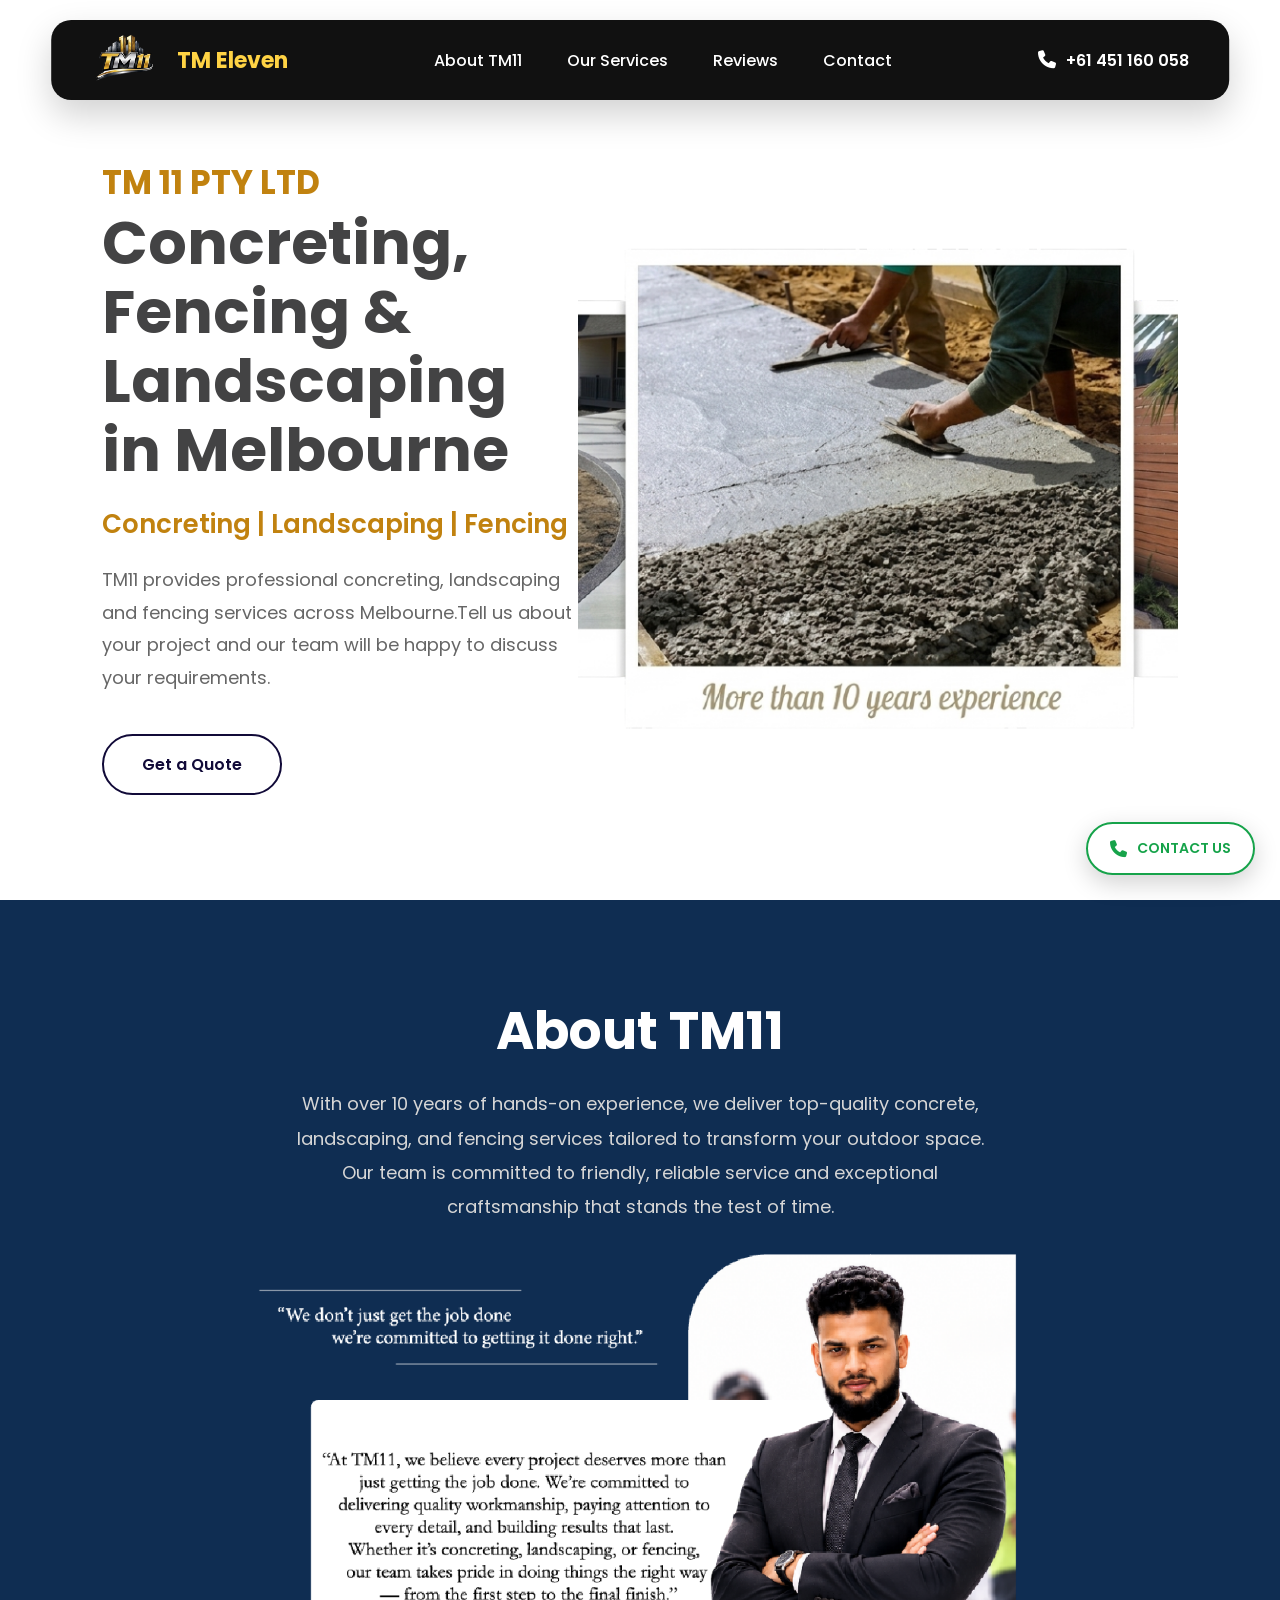
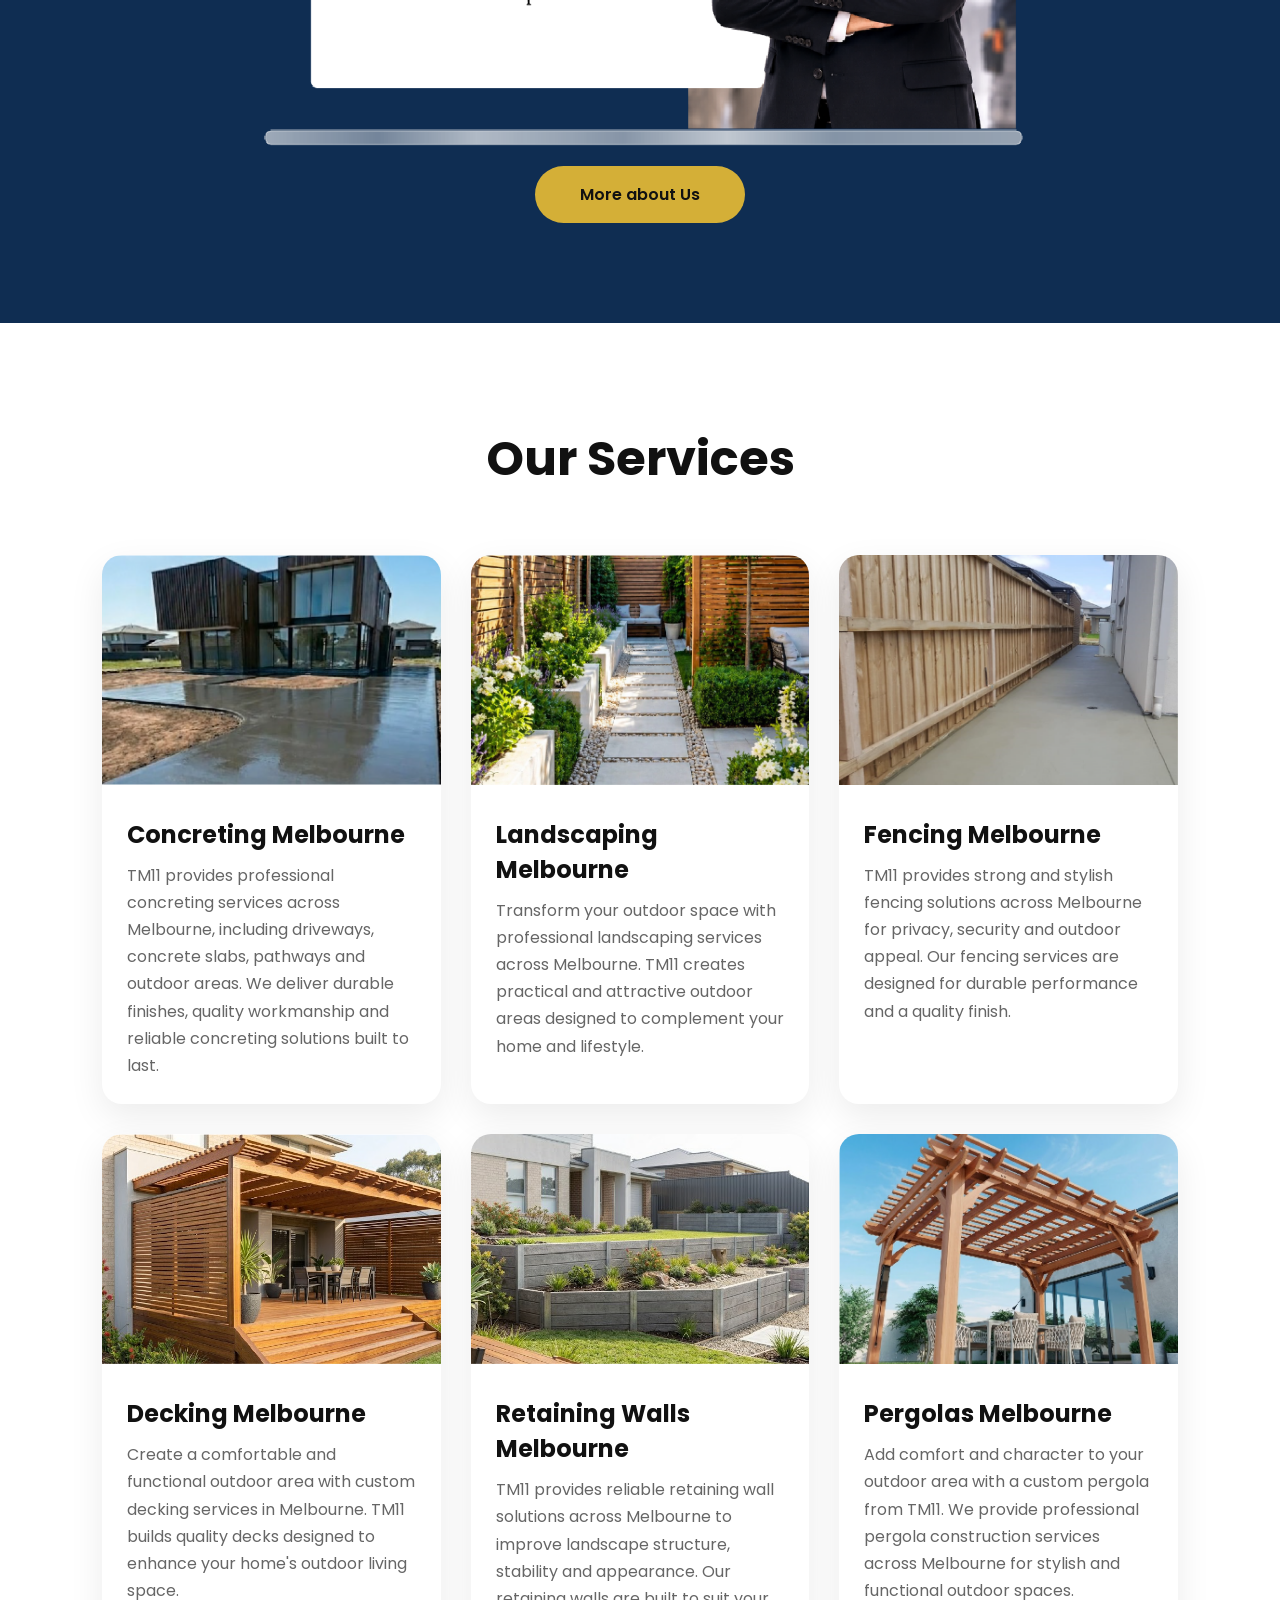
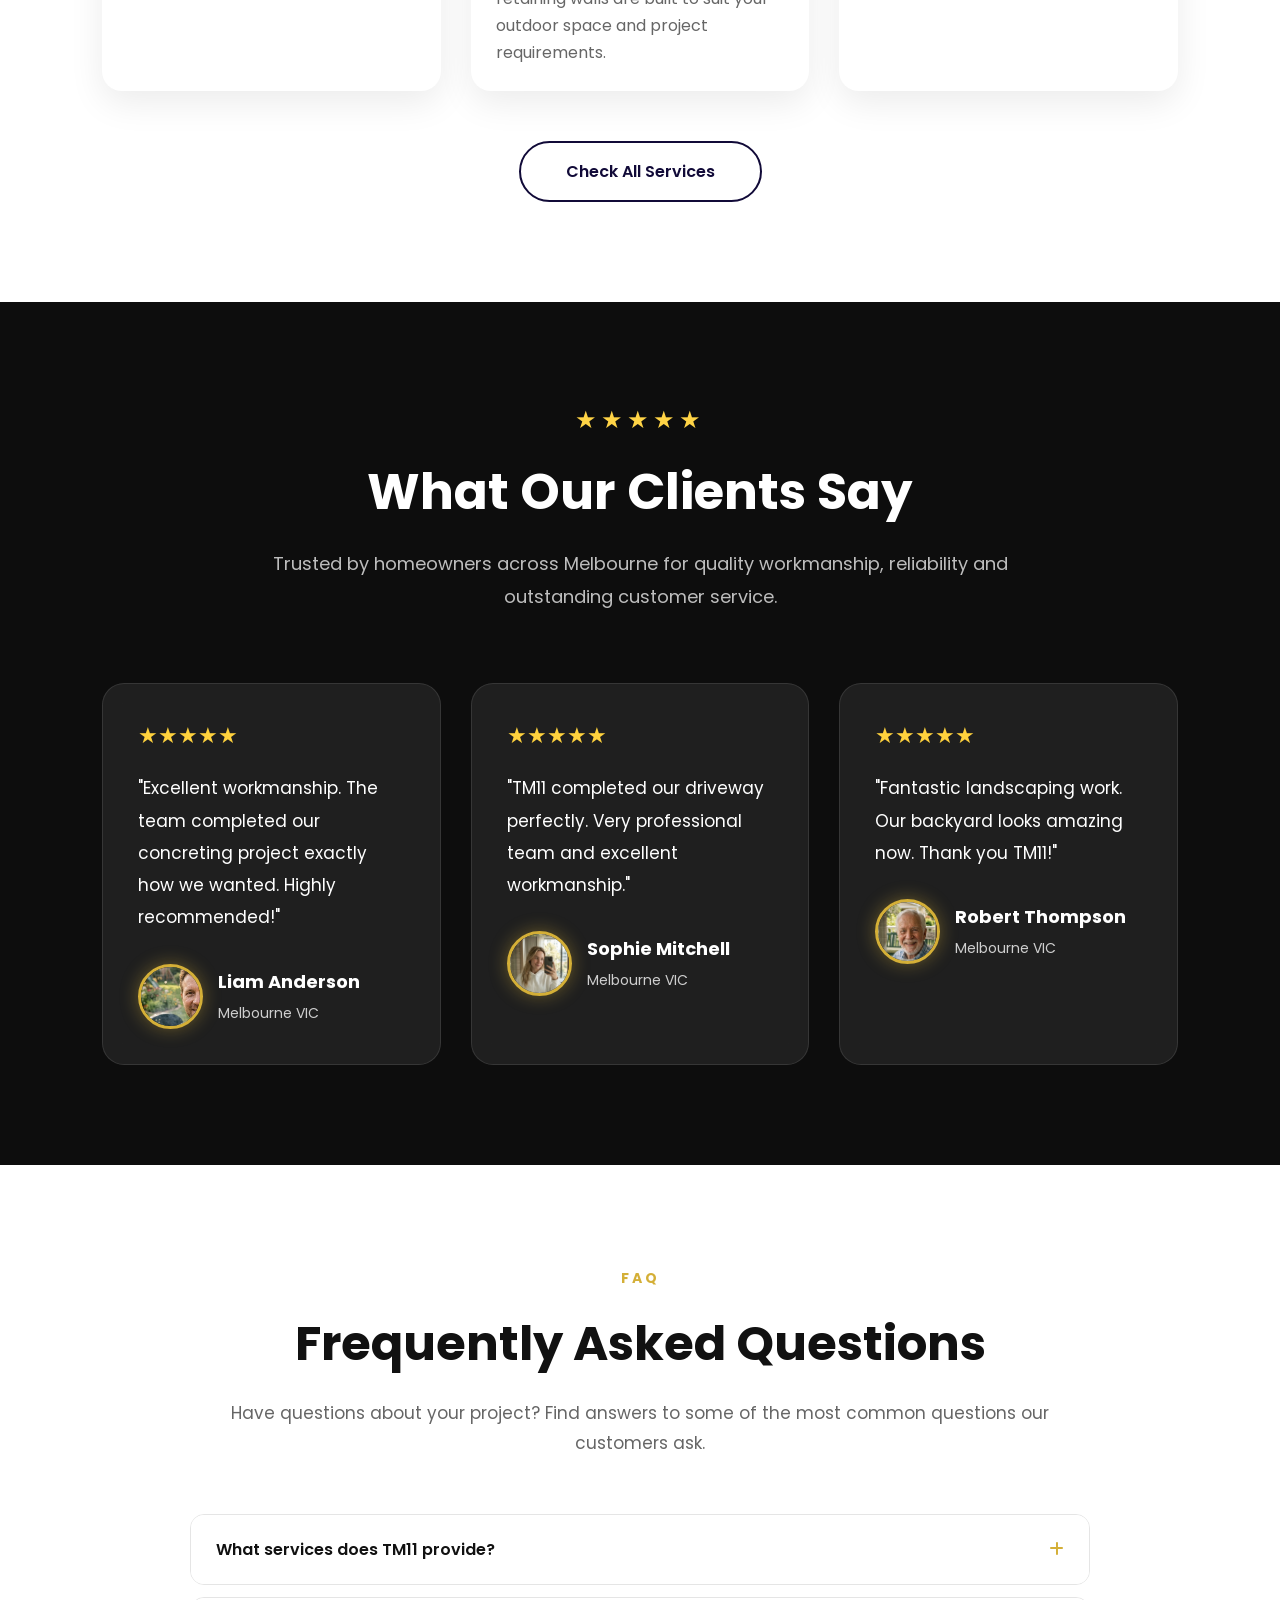
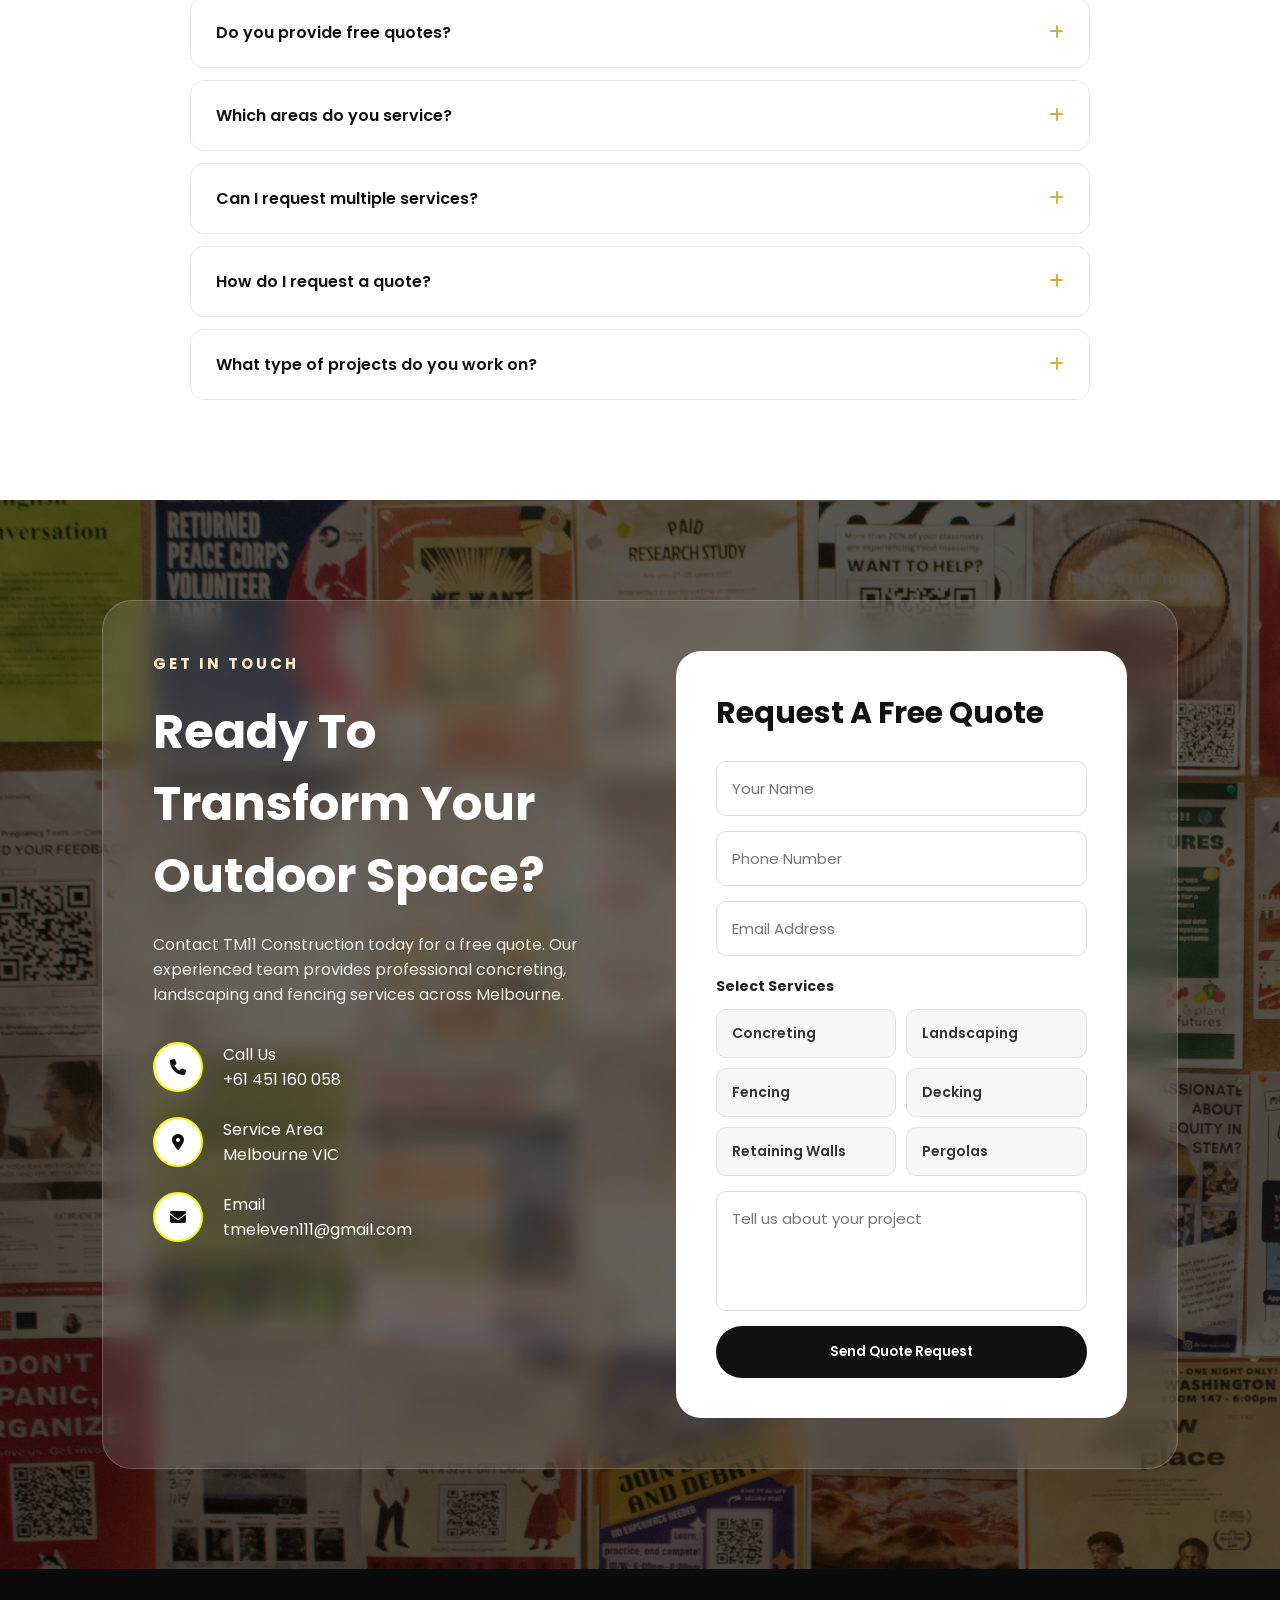
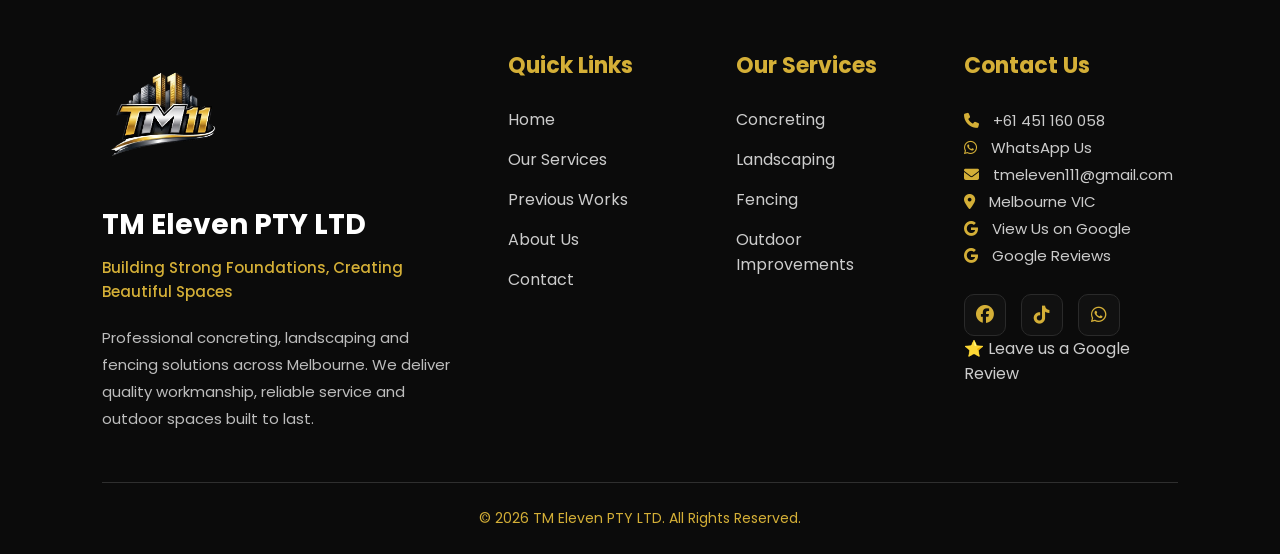
==== index.html @ cba61bf2 "Update index.html" ====
<!DOCTYPE html>
<html lang="en">

<head>

<meta charset="UTF-8">
<meta name="viewport" content="width=device-width, initial-scale=1.0">

<title>TM 11 PTY LTD | Concreting, Fencing & Landscaping Melbourne </title>

<meta name="description" content="TM 11 PTY LTD is a trusted Melbourne concreting, fencing and landscaping company with 10+ years of experience. Driveways, slabs, fencing and outdoor construction. Free quotes.">
<meta name="robots" content="index, follow">

<link rel="canonical" href="https://tmeleven.com.au/">

<!-- Favicon -->
<link rel="icon" type="image/png" href="/favicon.png">
<link rel="shortcut icon" href="/favicon.png">
<link rel="apple-touch-icon" href="/favicon.png">

<link rel="stylesheet" href="style.css">

<!-- Google Font -->
<link href="https://fonts.googleapis.com/css2?family=Poppins:wght@300;400;500;600;700&display=swap"
    rel="stylesheet">

<!-- Font Awesome -->
<link rel="stylesheet"
    href="https://cdnjs.cloudflare.com/ajax/libs/font-awesome/6.7.2/css/all.min.css">

<!-- Open Graph -->
<meta property="og:type" content="website">
<meta property="og:title" content="TM 11 PTY LTD | Concreting, Fencing & Landscaping Melbourne Victoria">
<meta property="og:description" content="Professional concreting, fencing and landscaping services across Melbourne. Over 10 years of experience. Free quotes available.">
<meta property="og:url" content="https://tmeleven.com.au/">
<meta property="og:site_name" content="TM 11 PTY LTD">
<meta property="og:image" content="https://tmeleven.com.au/logo.png">
<meta property="og:locale" content="en_AU">

<!-- Twitter / X Card -->
<meta name="twitter:card" content="summary_large_image">
<meta name="twitter:title" content="TM 11 PTY LTD | Concreting, Fencing & Landscaping Melbourne Victoria">
<meta name="twitter:description" content="Professional concreting, fencing and landscaping services across Melbourne. Over 10 years of experience.">
<meta name="twitter:image" content="https://tmeleven.com.au/logo.png">

<!-- Local Business Structured Data -->
<script type="application/ld+json">
{
  "@context": "https://schema.org",
  "@type": "GeneralContractor",
  "@id": "https://tmeleven.com.au/#business",

  "name": "TM ELEVEN PTY LTD",
  "alternateName": "TM11",
  "url": "https://tmeleven.com.au/",
  "logo": "https://tmeleven.com.au/logo.png",

  "image": [
    "https://tmeleven.com.au/hero.png",
    "https://tmeleven.com.au/hero2.png",
    "https://tmeleven.com.au/hero3.png"
  ],

  "telephone": "+61451160058",
  "email": "tmeleven111@gmail.com",

  "identifier": {
    "@type": "PropertyValue",
    "propertyID": "ACN",
    "value": "692149045"
  },

  "address": {
    "@type": "PostalAddress",
    "addressLocality": "Melbourne",
    "addressRegion": "VIC",
    "addressCountry": "AU"
  },

  "areaServed": {
    "@type": "City",
    "name": "Melbourne"
  },

  "description": "TM ELEVEN PTY LTD provides professional concreting, fencing, landscaping, decking, retaining wall and pergola services across Melbourne, Victoria.",

  "hasOfferCatalog": {
    "@type": "OfferCatalog",
    "name": "TM11 Services",
    "itemListElement": [
      { "@type": "Offer", "itemOffered": { "@type": "Service", "name": "Concreting", "areaServed": { "@type": "City", "name": "Melbourne" } } },
      { "@type": "Offer", "itemOffered": { "@type": "Service", "name": "Fencing", "areaServed": { "@type": "City", "name": "Melbourne" } } },
      { "@type": "Offer", "itemOffered": { "@type": "Service", "name": "Landscaping", "areaServed": { "@type": "City", "name": "Melbourne" } } },
      { "@type": "Offer", "itemOffered": { "@type": "Service", "name": "Decking", "areaServed": { "@type": "City", "name": "Melbourne" } } },
      { "@type": "Offer", "itemOffered": { "@type": "Service", "name": "Retaining Walls", "areaServed": { "@type": "City", "name": "Melbourne" } } },
      { "@type": "Offer", "itemOffered": { "@type": "Service", "name": "Pergolas", "areaServed": { "@type": "City", "name": "Melbourne" } } }
    ]
  }
}
</script>

<!-- Organization Structured Data (helps Google associate your logo with the site) -->
<script type="application/ld+json">
{
  "@context": "https://schema.org",
  "@type": "Organization",
  "name": "TM ELEVEN PTY LTD",
  "alternateName": "TM11",
  "url": "https://tmeleven.com.au/",
  "logo": "https://tmeleven.com.au/logo.png"
}
</script>

<!-- WebSite Structured Data -->
<script type="application/ld+json">
{
  "@context": "https://schema.org",
  "@type": "WebSite",
  "name": "TM 11 PTY LTD",
  "url": "https://tmeleven.com.au/"
}
</script>

</head>
<body>

    <!-- =========================================================
         NAVBAR / HEADER
    ========================================================= -->

    <nav class="navbar">

        <div class="logo-area">

            <div class="logo">
                <img src="logo.png" alt="TM11 Logo">
            </div>

            <div class="brand-name">
                TM Eleven
            </div>

        </div>

        <ul class="nav-links" id="navLinks">
            

            <li><a href="#about">About TM11</a></li>

            <li><a href="#services">Our Services</a></li>

            <li><a href="#review">Reviews</a></li>

            <li><a href="#contact">Contact</a></li>

        </ul>

        <div class="call-btn">

            <a href="tel:+61451160058">
                <i class="fa-solid fa-phone"></i>
                <span>+61 451 160 058</span>
            </a>

        </div>


        <div class="menu-btn" id="menuBtn">

            <i class="fa-solid fa-bars"></i>

        </div>

    </nav>


    <!-- =========================================================
         HERO SECTION
    ========================================================= -->

    <section class="hero">

        <div class="hero-text">

           <h1>
    <span class="h1-small">TM 11 PTY LTD</span>
    Concreting, Fencing & Landscaping in Melbourne
</h1>

            <h3>
                Concreting | Landscaping | Fencing
            </h3>

            <p>
                TM11 provides professional
    concreting, landscaping and fencing services
    across Melbourne.Tell us about your project and our team will be happy
    to discuss your requirements.
            </p>

            <a href="#contact" class="hero-btn">
                Get a Quote
            </a>

        </div>

        <div class="hero-image">

            <div class="hero-flip" id="heroFlip">

                <div class="hero-face hero-front">
                    <img src="hero.png" alt="TM11 concreting and landscaping project in Melbourne">
                </div>

                <div class="hero-face hero-back">
                    <img src="hero2.png" alt="TM11 fencing and outdoor construction project in Melbourne">
                </div>

            </div>

        </div>

    </section>


    <!-- =========================================================
         ABOUT SECTION (THE LEGACY)
    ========================================================= -->

    <section class="hero-two" id="about">

        <div class="hero-two-content">

            <h2>About TM11</h2>

            <p>
                With over 10 years of hands-on experience, we deliver
                top-quality concrete, landscaping, and fencing services
                tailored to transform your outdoor space.

                Our team is committed to friendly, reliable service and
                exceptional craftsmanship that stands the test of time.
            </p>

            <div class="hero-two-image">
                <img src="hero3.png" alt="TM11 concreting, fencing and landscaping team in Melbourne">
            </div>

            <a href="tm11about.html" class="hero2-btn">
                More about Us
            </a>

        </div>

    </section>


    <!-- =========================================================
         SERVICES SECTION
    ========================================================= -->

    <section class="services" id="services">

        <h2>Our Services</h2>

<div class="services-slider">

    <div class="services-grid">

        <!-- Concreting -->
        <div class="service-card">

            <img
                src="Concreting.png"
                alt="Professional concreting services in Melbourne by TM11"
                loading="lazy"
            >

            <h3>Concreting Melbourne</h3>

            <p>
                TM11 provides professional concreting services across Melbourne,
                including driveways, concrete slabs, pathways and outdoor areas.
                We deliver durable finishes, quality workmanship and reliable
                concreting solutions built to last.
            </p>

        </div>


        <!-- Landscaping -->
        <div class="service-card">

            <img
                src="Landscaping.png"
                alt="Professional landscaping services in Melbourne by TM11"
                loading="lazy"
            >

            <h3>Landscaping Melbourne</h3>

            <p>
                Transform your outdoor space with professional landscaping
                services across Melbourne. TM11 creates practical and attractive
                outdoor areas designed to complement your home and lifestyle.
            </p>

        </div>


        <!-- Fencing -->
        <div class="service-card">

            <img
                src="Fencing.png"
                alt="Residential fencing services in Melbourne by TM11"
                loading="lazy"
            >

            <h3>Fencing Melbourne</h3>

            <p>
                TM11 provides strong and stylish fencing solutions across
                Melbourne for privacy, security and outdoor appeal. Our fencing
                services are designed for durable performance and a quality finish.
            </p>

        </div>


        <!-- Decking -->
        <div class="service-card">

            <img
                src="Decking.png"
                alt="Custom decking services in Melbourne by TM11"
                loading="lazy"
            >

            <h3>Decking Melbourne</h3>

            <p>
                Create a comfortable and functional outdoor area with custom
                decking services in Melbourne. TM11 builds quality decks designed
                to enhance your home's outdoor living space.
            </p>

        </div>


        <!-- Retaining Walls -->
        <div class="service-card">

            <img
                src="Retainingwalls.png"
                alt="Retaining wall construction in Melbourne by TM11"
                loading="lazy"
            >

            <h3>Retaining Walls Melbourne</h3>

            <p>
                TM11 provides reliable retaining wall solutions across Melbourne
                to improve landscape structure, stability and appearance.
                Our retaining walls are built to suit your outdoor space and
                project requirements.
            </p>

        </div>


        <!-- Pergolas -->
        <div class="service-card">

            <img
                src="Pergolas.png"
                alt="Pergola construction services in Melbourne by TM11"
                loading="lazy"
            >

            <h3>Pergolas Melbourne</h3>

            <p>
                Add comfort and character to your outdoor area with a custom
                pergola from TM11. We provide professional pergola construction
                services across Melbourne for stylish and functional outdoor spaces.
            </p>

        </div>

    </div>

</div>

       <div class="services-cta">
            <a href="tm11services.html" class="services-btn">Check All Services</a>
        </div>

    </section>


    <!-- =========================================================
         REVIEWS / TESTIMONIALS SECTION
    ========================================================= -->

    <section class="reviews" id="review">

        <div class="reviews-header">

            <span>★★★★★</span>

            <h2>What Our Clients Say</h2>

            <p>
                Trusted by homeowners across Melbourne for quality workmanship,
                reliability and outstanding customer service.
            </p>

        </div>

        <div class="reviews-slider">

            <button class="review-btn review-prev">
                <i class="fa-solid fa-chevron-left"></i>
            </button>

            <div class="reviews-grid">

                <div class="review-card">

                    <div class="stars">★★★★★</div>

                    <p>
                        "Excellent workmanship. The team completed our concreting
                        project exactly how we wanted. Highly recommended!"
                    </p>

                    <div class="client">

                        <img src="c1.png" alt="TM11 customer in Melbourne">

                        <div>
                            <h4>Liam Anderson</h4>
                            <span>Melbourne VIC</span>
                        </div>

                    </div>

                </div>

                <div class="review-card">

                    <div class="stars">★★★★★</div>

                    <p>
                        "TM11 completed our driveway perfectly.
                        Very professional team and excellent workmanship."
                    </p>

                    <div class="client">

                        <img src="c2.png" alt="TM11 customer in Melbourne">

                        <div>

                            <h4>Sophie Mitchell</h4>

                            <span>Melbourne VIC</span>

                        </div>

                    </div>

                </div>

                <div class="review-card">

                    <div class="stars">★★★★★</div>

                    <p>
                        "Fantastic landscaping work.
                        Our backyard looks amazing now.
                        Thank you TM11!"
                    </p>

                    <div class="client">

                        <img src="c3.png" alt="TM11 customer in Melbourne">

                        <div>
                            <h4>Robert Thompson</h4>
                            <span>Melbourne VIC</span>
                        </div>

                    </div>

                </div>

                <!-- තව reviews පස්සේ add කරන්න -->

            </div>

            <button class="review-btn review-next">
                <i class="fa-solid fa-chevron-right"></i>
            </button>

        </div>

    </section>

    <!-- =========================================================
     FAQ / Q&A
========================================================= -->

<section class="faq-section">

    <div class="faq-container">

        <div class="faq-header">

            <span>FAQ</span>

            <h2>Frequently Asked Questions</h2>

            <p>
                Have questions about your project?
                Find answers to some of the most common
                questions our customers ask.
            </p>

        </div>


        <div class="faq-list">


            <div class="faq-item">

                <button class="faq-question">

                    <span>What services does TM11 provide?</span>

                    <i class="fa-solid fa-plus"></i>

                </button>

                <div class="faq-answer">

                    <p>
                        TM11 provides professional concreting,
                        landscaping, fencing, decking, retaining
                        walls and pergola services across Melbourne.
                    </p>

                </div>

            </div>


            <div class="faq-item">

                <button class="faq-question">

                    <span>Do you provide free quotes?</span>

                    <i class="fa-solid fa-plus"></i>

                </button>

                <div class="faq-answer">

                    <p>
                        Yes. Contact our team with your project
                        details and we'll provide a free quote
                        based on your requirements.
                    </p>

                </div>

            </div>


            <div class="faq-item">

                <button class="faq-question">

                    <span>Which areas do you service?</span>

                    <i class="fa-solid fa-plus"></i>

                </button>

                <div class="faq-answer">

                    <p>
                        We provide our services across Melbourne
                        and surrounding areas.
                    </p>

                </div>

            </div>


            <div class="faq-item">

                <button class="faq-question">

                    <span>Can I request multiple services?</span>

                    <i class="fa-solid fa-plus"></i>

                </button>

                <div class="faq-answer">

                    <p>
                        Absolutely. You can request multiple services
                        for the same project. Simply select the services
                        you need when submitting your quote request.
                    </p>

                </div>

            </div>


            <div class="faq-item">

                <button class="faq-question">

                    <span>How do I request a quote?</span>

                    <i class="fa-solid fa-plus"></i>

                </button>

                <div class="faq-answer">

                    <p>
                        You can use our online quote form or contact
                        us directly by phone or WhatsApp. Tell us
                        about your project and our team will get back
                        to you.
                    </p>

                </div>

            </div>


            <div class="faq-item">

                <button class="faq-question">

                    <span>What type of projects do you work on?</span>

                    <i class="fa-solid fa-plus"></i>

                </button>

                <div class="faq-answer">

                    <p>
                        We work on a wide range of residential outdoor
                        projects including driveways, pathways,
                        landscaping, fencing and other outdoor
                        improvements.
                    </p>

                </div>

            </div>


        </div>

    </div>

</section>

  <!-- mmmmmmmmmmmmmmmmmmmmmmmmmmmmmmmmmmmmmmmmmmmmmmmmmmmmmmmmmmmmmm           form            mmmmmmmmmmmmmmmmmmmmmmmmmmm-->
   <section class="contact" id="contact">

    <div class="contact-container">

        <div class="contact-text">

            <span>GET IN TOUCH</span>

            <h2>
                Ready To Transform
                Your Outdoor Space?
            </h2>

            <p>
                Contact TM11 Construction today for a free quote.
                Our experienced team provides professional
                concreting, landscaping and fencing services
                across Melbourne.
            </p>

            <div class="contact-info">

                <div>
                    <i class="fa-solid fa-phone"></i>
                    <p>
                        Call Us<br>
                        <a href="tel:+61451160058">
                            +61 451 160 058
                        </a>
                    </p>
                </div>

                <div>
                    <i class="fa-solid fa-location-dot"></i>
                    <p>
                        Service Area<br>
                        Melbourne VIC
                    </p>
                </div>

                <div>
                    <i class="fa-solid fa-envelope"></i>
                    <p>
                        Email<br>
                        <a href="mailto:tmeleven111@gmail.com">
                            tmeleven111@gmail.com
                        </a>
                    </p>
                </div>

            </div>

        </div>


        <div class="quote-box">

            <h3>Request A Free Quote</h3>

            <form id="quoteForm">

                <input
                    type="text"
                    id="name"
                    placeholder="Your Name"
                    required
                >

                <input
                    type="tel"
                    id="phone"
                    placeholder="Phone Number"
                    required
                >

                <input
                    type="email"
                    id="email"
                    placeholder="Email Address"
                >


                <!-- MULTIPLE SERVICES -->

                <div class="service-select">

                    <label>Select Services</label>

                    <div class="service-options">

                        <label class="service-option">
                            <input
                                type="checkbox"
                                name="services"
                                value="Concreting"
                            >
                            <span>Concreting</span>
                        </label>


                        <label class="service-option">
                            <input
                                type="checkbox"
                                name="services"
                                value="Landscaping"
                            >
                            <span>Landscaping</span>
                        </label>


                        <label class="service-option">
                            <input
                                type="checkbox"
                                name="services"
                                value="Fencing"
                            >
                            <span>Fencing</span>
                        </label>


                        <label class="service-option">
                            <input
                                type="checkbox"
                                name="services"
                                value="Decking"
                            >
                            <span>Decking</span>
                        </label>


                        <label class="service-option">
                            <input
                                type="checkbox"
                                name="services"
                                value="Retaining Walls"
                            >
                            <span>Retaining Walls</span>
                        </label>


                        <label class="service-option">
                            <input
                                type="checkbox"
                                name="services"
                                value="Pergolas"
                            >
                            <span>Pergolas</span>
                        </label>

                    </div>

                </div>


                <textarea
                    id="message"
                    placeholder="Tell us about your project"
                    required
                ></textarea>


                <button type="submit">
                    Send Quote Request
                </button>

            </form>

        </div>

    </div>

     </section>

<!-- =========================================================
     FOOTER
========================================================= -->

<footer class="footer">

    <div class="footer-container">

    <!-- Company Information -->
    <div class="footer-col company">

        <img src="logo.png" alt="TM Eleven PTY LTD Logo">

        <h2>
            TM Eleven PTY LTD
        </h2>

        <h4>
            Building Strong Foundations,
            Creating Beautiful Spaces
        </h4>

        <p>
            Professional concreting, landscaping and fencing
            solutions across Melbourne. We deliver quality
            workmanship, reliable service and outdoor spaces
            built to last.
        </p>

    </div>


    <!-- Quick Links -->
    <div class="footer-col">

        <h3>
            Quick Links
        </h3>

        <ul>

            <li>
                <a href="#">
                    Home
                </a>
            </li>

            <li>
                <a href="#services">
                    Our Services
                </a>
            </li>

            <li>
                <a href="#services">
                    Previous Works
                </a>
            </li>

            <li>
                <a href="#about">
                    About Us
                </a>
            </li>

            <li>
                <a href="#contact">
                    Contact
                </a>
            </li>

        </ul>

    </div>


    <!-- Services -->
    <div class="footer-col">

        <h3>
            Our Services
        </h3>

        <ul>

            <li>
                Concreting
            </li>

            <li>
                Landscaping
            </li>

            <li>
                Fencing
            </li>

            <li>
                Outdoor Improvements
            </li>

        </ul>

    </div>


    <!-- Contact -->
    <div class="footer-col">

        <h3>
            Contact Us
        </h3>


        <!-- Phone -->
        <p>
            <a href="tel:+61451160058">

                <i class="fa-solid fa-phone"></i>

                +61 451 160 058

            </a>
        </p>


        <!-- WhatsApp -->
        <p>
            <a href="https://wa.me/61451160058"
               target="_blank"
               rel="noopener noreferrer">

                <i class="fa-brands fa-whatsapp"></i>

                WhatsApp Us

            </a>
        </p>


        <!-- Email -->
        <p>
            <a href="mailto:tmeleven111@gmail.com">

                <i class="fa-solid fa-envelope"></i>

                tmeleven111@gmail.com

            </a>
        </p>


        <!-- Google Maps / Business Profile -->
        <p>
            <a href="https://maps.app.goo.gl/DnwgbNo9THAz3ujy6?g_st=iw"
               target="_blank"
               rel="noopener noreferrer">

                <i class="fa-solid fa-location-dot"></i>

                Melbourne VIC
            </a>
        </p>


        <!-- Google Business Profile -->
        <p>
            <a href="https://maps.app.goo.gl/DnwgbNo9THAz3ujy6?g_st=iw"
               target="_blank"
               rel="noopener noreferrer">

                <i class="fa-brands fa-google"></i>

                View Us on Google
            </a>
        </p>


        <!-- Google Reviews -->
        <p>
            <a href="https://g.page/r/CWPgb18XMXjxEBI/review"
               target="_blank"
               rel="noopener noreferrer">

                <i class="fa-brands fa-google"></i>

                Google Reviews
            </a>
        </p>


        <!-- Social Media -->
        <div class="footer-social">

            <!-- Facebook -->
            <a href="https://facebook.com/tmelevenptyltd"
               target="_blank"
               rel="noopener noreferrer"
               aria-label="TM Eleven PTY LTD Facebook">

                <i class="fa-brands fa-facebook"></i>

            </a>


            <!-- TikTok -->
            <a href="https://www.tiktok.com/@tmeleven1?_r=1&_t=ZS-98l4aTUInyM"
               target="_blank"
               rel="noopener noreferrer"
               aria-label="TM Eleven PTY LTD TikTok">

                <i class="fa-brands fa-tiktok"></i>

            </a>


            <!-- WhatsApp -->
            <a href="https://wa.me/61451160058"
               target="_blank"
               rel="noopener noreferrer"
               aria-label="Contact TM Eleven PTY LTD on WhatsApp">

                <i class="fa-brands fa-whatsapp"></i>

            </a>

        </div>


        <!-- Google Review Button -->
        <a href="https://g.page/r/CWPgb18XMXjxEBI/review"
           target="_blank"
           rel="noopener noreferrer"
           class="google-review-btn">

            ⭐ Leave us a Google Review

        </a>

    </div>

</div>


<!-- Bottom -->
<div class="footer-bottom">

    <p>
        © 2026 TM Eleven PTY LTD.
        All Rights Reserved.
    </p>

</div>

</footer>



   <!-- =========================================================
     CONTACT US FLOATING BUTTON
========================================================= -->

<div class="contact-float">

    <button class="contact-float-btn" id="contactFloatBtn">
        <i class="fa-solid fa-phone"></i>
        <span>CONTACT US</span>
    </button>

    <div class="contact-float-menu" id="contactFloatMenu">

        <a href="tel:+61451160058">
            <i class="fa-solid fa-phone"></i>
            <span>Call Us</span>
        </a>

        <a href="https://wa.me/61451160058" target="_blank">
            <i class="fa-brands fa-whatsapp"></i>
            <span>Message Us</span>
        </a>

    </div>

</div>

    <script src="script.js"></script>

</body>

</html>
---- style.css ----
/* =========================================================
   GLOBAL / RESET
========================================================= */

*{
    margin:0;
    padding:0;
    box-sizing:border-box;
    font-family:'Poppins',sans-serif;
}

html{
    scroll-behavior:smooth;
}

body{
    background:#ffffff;
    color:#111;
    overflow-x:hidden;
}


/* =========================================================
   NAVBAR / HEADER
========================================================= */

.navbar{

    position:fixed;
    top:20px;
    left:50%;
    transform:translateX(-50%);

    width:92%;
    max-width:1400px;
    height:80px;

    background:#111111;

    border-radius:20px;

    display:flex;
    justify-content:space-between;
    align-items:center;

    padding:0 40px;

    z-index:999;

    box-shadow:0 15px 35px rgba(0,0,0,.18);

}

.logo img{

    height:70px;
    cursor:pointer;
    transition:.3s;

}

.logo img:hover{

    transform:scale(1.05);

}
.logo-area{

    display:flex;
    align-items:center;
    gap:15px;

}


.brand-name{

    color:#ffd344;

    font-size:22px;

    font-weight:700;

    white-space:nowrap;

}

/* --- Nav Menu --- */

.nav-links{

    display:flex;
    list-style:none;
    gap:45px;

}

.nav-links li{

    list-style:none;

}

.nav-links a{

    text-decoration:none;
    color:white;

    font-size:16px;
    font-weight:500;

    position:relative;

    transition:.35s;

}

.nav-links a:hover{

    color:#D4AF37;

}

.nav-links a::after{

    content:"";

    position:absolute;

    left:0;
    bottom:-8px;

    width:0;
    height:2px;

    background:#D4AF37;

    transition:.35s;

}

.nav-links a:hover::after{

    width:100%;

}

/* --- Call Button (Header) --- */

.call-btn{

    display:flex;
    align-items:center;
    gap:10px;

    color:white;

    font-size:16px;
    font-weight:600;

    cursor:pointer;

    transition:.3s;

}

.call-btn:hover{

    color:#D4AF37;

}

.call-btn i{

    font-size:18px;

}

.call-btn a{

    color:inherit;
    text-decoration:none;
    display:flex;
    align-items:center;
    gap:10px;

}

/* --- Hamburger (Mobile Menu Toggle) --- */

.menu-btn{

    display:none;

    color:white;

    font-size:30px;

    cursor:pointer;

}


/* =========================================================
   HERO SECTION
========================================================= */

.hero{

    width:100%;
    min-height:100vh;

    display:flex;
    justify-content:space-between;
    align-items:center;

    padding:140px 8% 80px;

    background:white;

}

.hero-text{

    flex:1;

}

.hero-text h1{

    font-size:60px;
    line-height:1.15;

    color:#434344;

    margin-bottom:20px;

    font-weight:700;

}
.hero-text h1 .h1-small{
    display:block;
    font-size:0.55em;
    line-height:1.1;
    margin-bottom:8px;
    font-weight:700;
    color: #c1820f;
}

.hero-text h3{

    color:#c1820f;

    font-size:26px;

    margin-bottom:20px;

    font-weight:600;

}

.hero-text p{

    color:#666;

    font-size:18px;

    line-height:1.8;

    max-width:560px;

    margin-bottom:40px;

}

/* --- Hero Button --- */

.hero-btn{
    display:inline-block;

    background:#ffffff;
    color:#110A38;

    border:2px solid #110A38;

    text-decoration:none;

    padding:16px 38px;

    border-radius:50px;

    font-weight:600;

    transition:.35s;
}

.hero-btn:hover{
    background:#D4AF37;
    color:#111;

    border-color:#D4AF37;

    transform:translateY(-3px);
}

/* --- Hero Image / Flip Card --- */

.hero-image{
    display:flex;
    justify-content:center;
    align-items:center;
    perspective:1200px;
}


.hero-flip{

    width:600px;
    height:600px;
    max-width:100%;

    position:relative;

    transform-style:preserve-3d;

    transition:transform 1s ease;

    cursor:pointer;

}


.hero-flip.flipped{

    transform:rotateY(180deg);

}


.hero-face{

    position:absolute;

    width:100%;
    height:100%;

    top:0;
    left:0;

    backface-visibility:hidden;
    -webkit-backface-visibility:hidden;

}


.hero-face img{

    width:100%;
    height:100%;

    object-fit:cover;

    border-radius:20px;

}


.hero-back{

    transform:rotateY(180deg);

}

.hero-image img{

    width:100%;
    max-width:600px;

}

.hero-flip:hover{
    transform:scale(1.02);
}

.hero-flip.flipped:hover{
    transform:rotateY(180deg) scale(1.02);
}
.hero-face{
    backface-visibility:hidden;
    -webkit-backface-visibility:hidden;
}
.h1-small {
    font-size: 0.65em;
    display: block;
    line-height: 1.1;
}


/* =========================================================
   ABOUT SECTION (HERO TWO / THE LEGACY)
========================================================= */

.hero-two{
    width:100%;
    background:#0F2D52;
    padding:100px 8%;
}

.hero-two-content{
    max-width:850px;
    margin:auto;

    display:flex;
    flex-direction:column;
    align-items:center;
    text-align:center;
}

.section-tag{
    color:#D4AF37;
    font-size:15px;
    font-weight:600;
    letter-spacing:2px;
    margin-bottom:18px;
}

.hero-two-content h2{
    color:#fff;
    font-size:52px;
    line-height:1.2;
    margin-bottom:25px;
}

.hero-two-content p{
    color:#d6d6d6;
    font-size:18px;
    line-height:1.9;
    max-width:700px;
    margin-bottom:10px;   /* කලින් 45px */
}

.hero-two-image{
    width:100%;
    display:flex;
    justify-content:center;
    margin:20px 0;
    background:none;
    box-shadow:none;
    border:none;
    padding:0;
}

.hero-two-image img{
    width:90%;
    max-width:1100px;
    height:auto;
}

.hero2-btn{
    display:inline-block;
    padding:16px 45px;
    background:#D4AF37;
    color:#111;
    text-decoration:none;
    border-radius:50px;
    font-weight:600;
    transition:.3s;
}

.hero2-btn:hover{
    background:#fff;
    transform:translateY(-4px);
}


/* =========================================================
   SERVICES SECTION
========================================================= */

.services{
    padding:100px 8%;
    background:#fff;
}

.services h2{
    text-align:center;
    font-size:48px;
    margin-bottom:60px;
}

.services-slider{
    display:flex;
    align-items:center;
    gap:20px;
}

.services-grid{
    flex:1;
    display:grid;
    grid-template-columns:repeat(3,1fr);
    gap:30px;
}

.service-card{

    background:#fff;

    border-radius:20px;

    overflow:hidden;

    box-shadow:0 12px 35px rgba(0,0,0,.08);

    transition:.35s;
}

.service-card:hover{

    transform:translateY(-8px);

}

.service-card img{

    width:100%;
    height:230px;
    object-fit:cover;

}

.service-card h3{

    font-size:24px;

    padding:25px 25px 10px;

}

.service-card p{

    padding:0 25px 25px;

    color:#666;

    line-height:1.7;

}

.service-card a{

    display:inline-block;

    margin:25px;

    background:#D4AF37;

    color:#111;

    padding:13px 28px;

    border-radius:40px;

    text-decoration:none;

    font-weight:600;

}

/* --- Services Section CTA --- */

.services-cta{

    text-align:center;

    margin-top:50px;

}

.services-btn{

    display:inline-block;

    background:#ffffff;
    color:#110A38;

    border:2px solid #110A38;

    text-decoration:none;

    padding:16px 45px;

    border-radius:50px;

    font-weight:600;

    transition:.35s;

}

.services-btn:hover{

    background:#D4AF37;

    color:#111;

    transform:translateY(-4px);

}


/* =========================================================
   REVIEWS / TESTIMONIALS SECTION
========================================================= */

.reviews{
    width:100%;
    padding:100px 8%;
    background:#0d0d0d;
    overflow:hidden;
}

.reviews-header{
    max-width:750px;
    margin:0 auto 70px;
    text-align:center;
}

.reviews-header span{
    color:#ffd446;
    font-size:24px;
    letter-spacing:4px;
}

.reviews-header h2{
    color:#fff;
    font-size:50px;
    margin:18px 0;
    font-weight:700;
}

.reviews-header p{
    color:#bdbdbd;
    font-size:18px;
    line-height:1.8;
}

/* --- Slider --- */

.reviews-slider{
    position:relative;
}

/* --- Desktop Grid --- */

.reviews-grid{
    display:grid;
    grid-template-columns:repeat(3,1fr);
    gap:30px;
}

/* --- Review Card --- */

.review-card{

    background:rgba(255,255,255,.08);

    backdrop-filter:blur(12px);

    border:1px solid rgba(255,255,255,.10);

    border-radius:22px;

    padding:35px;

    transition:.35s;

}

.review-card:hover{

    transform:translateY(-10px);

    background:rgba(255,255,255,.12);

    box-shadow:0 25px 50px rgba(0,0,0,.30);

}

.stars{

    color:#ffd23d;

    font-size:22px;

    margin-bottom:20px;

}

.review-card p{

    color:#fff;

    font-size:17px;

    line-height:1.9;

    margin-bottom:30px;

}

/* --- Customer Info --- */

.client{

    display:flex;

    align-items:center;

    gap:15px;

}

.client img{

    width:65px;

    height:65px;

    object-fit:cover;

    border-radius:50%;

    border:3px solid #D4AF37;

    box-shadow:0 0 18px rgba(212,175,55,.40);

}

.client h4{

    color:#fff;

    font-size:18px;

    margin-bottom:5px;

}

.client span{

    color:#cfcfcf;

    font-size:14px;

}

/* --- Arrows --- */

.review-btn{

    display:none;

}

/* =========================================================
   FAQ / Q&A
========================================================= */

.faq-section{
    padding:100px 8%;
    background:#fff;
}

.faq-container{
    max-width:900px;
    margin:auto;
}

.faq-header{
    text-align:center;
    margin-bottom:55px;
}

.faq-header span{
    color:#D4AF37;
    font-size:14px;
    font-weight:700;
    letter-spacing:3px;
}

.faq-header h2{
    font-size:48px;
    margin:18px 0;
    color:#111;
}

.faq-header p{
    color:#666;
    font-size:17px;
    line-height:1.8;
}

.faq-list{
    display:flex;
    flex-direction:column;
    gap:12px;
}

.faq-item{
    border:1px solid #e5e5e5;
    border-radius:14px;
    overflow:hidden;
    background:#fff;
}

.faq-question{
    width:100%;

    display:flex;
    align-items:center;
    justify-content:space-between;

    padding:22px 25px;

    background:#fff;
    border:none;

    color:#111;

    font-family:'Poppins',sans-serif;
    font-size:16px;
    font-weight:600;

    text-align:left;

    cursor:pointer;
}

.faq-question i{
    color:#D4AF37;
    font-size:16px;

    transition:.3s ease;
}

.faq-answer{
    max-height:0;
    overflow:hidden;

    transition:max-height .35s ease;
}

.faq-answer p{
    padding:0 25px 22px;

    color:#666;
    font-size:15px;
    line-height:1.8;
}

.faq-item.active .faq-answer{
    max-height:200px;
}

.faq-item.active .faq-question i{
    transform:rotate(45deg);
}

.faq-item.active{
    border-color:#D4AF37;
}




/* =========================================================
   CONTACT / QUOTE SECTION
========================================================= */

.contact{

    padding:100px 8%;

    background-image:
    linear-gradient(
        rgba(0,0,0,0.65),
        rgba(0,0,0,0.65)
    ),
    url("qback.jpg");

    background-size:cover;

    background-position:center;

    background-repeat:no-repeat;

}


.contact-container{

    max-width:1200px;

    margin:auto;

    display:flex;

    gap:60px;

    padding:50px;

    border-radius:30px;


    background:rgba(255,255,255,.12);

    backdrop-filter:blur(12px);

    border:1px solid rgba(255,255,255,.2);


}


/* --- Left: Contact Text --- */


.contact-text{

    flex:1;

}


.contact-text span{

    color:#fff3cd;

    font-size:15px;

    font-weight:700;

    letter-spacing:3px;

}


.contact-text h2{

    color:white;

    font-size:48px;

    margin:20px 0;

}


.contact-text p{

    color:#eee;

}

/* --- Contact Info (phone / address / email) --- */


.contact-info{

    margin-top:35px;

}


.contact-info div{

    display:flex;
    align-items:center;
    gap:20px;
    margin-bottom:25px;

}


.contact-info i{

    width:50px;
    height:50px;

    display:flex;
    align-items:center;
    justify-content:center;

    background:#ffffff;
    color:#111;

    border-radius:50%;
    border:2px solid #f4fc0f;
}


.contact-info p{

    color:white;

}

.contact-info a{

    color:white;
    text-decoration:none;

}

.contact-info a:hover{

    color:#D4AF37;

}


/* --- Right: Quote Form --- */


.quote-box{

    flex:0.8;

    background:white;

    padding:40px;

    border-radius:25px;

}


.quote-box h3{

    font-size:30px;
    margin-bottom:25px;

}


.quote-box form{

    display:flex;
    flex-direction:column;
    gap:15px;

}


.quote-box input,
.quote-box select,
.quote-box textarea{


    padding:15px;

    border:1px solid #ddd;

    border-radius:10px;

    font-size:15px;

    outline:none;

}


.quote-box textarea{

    height:120px;
    resize:none;

}


.quote-box button{

    padding:16px;

    background:#111;

    color:white;

    border:none;

    border-radius:50px;

    font-weight:600;

    cursor:pointer;

    transition:.3s;

}


.quote-box button:hover{

    background:#D4AF37;

    color:#111;

}
.service-select {
    margin-top: 5px;
}

.service-select > label {
    display: block;
    font-size: 14px;
    font-weight: 700;
    color: #222;
    margin-bottom: 12px;
}


/* Service options grid */

.service-options {
    display: grid;
    grid-template-columns: repeat(2, 1fr);
    gap: 10px;
}


/* Individual service */

.service-option {
    position: relative;
    display: flex;
    align-items: center;
    cursor: pointer;
}


/* Hide default checkbox */

.service-option input {
    position: absolute;
    opacity: 0;
    pointer-events: none;
}


/* Service box */

.service-option span {
    width: 100%;
    padding: 13px 15px;

    background: #f7f7f7;

    border: 1px solid #e2e2e2;
    border-radius: 10px;

    color: #333;
    font-size: 14px;
    font-weight: 600;

    transition: all 0.25s ease;

    display: flex;
    align-items: center;
}


/* Hover */

.service-option:hover span {
    border-color: #D4AF37;
    background: #fffdf5;
    transform: translateY(-1px);
}


/* Selected service */

.service-option input:checked + span {
    background: #111;
    color: #fff;

    border-color: #D4AF37;

    box-shadow: 0 4px 12px rgba(0, 0, 0, 0.15);
}


/* Small check mark */

.service-option input:checked + span::before {
    content: "✓";

    display: flex;
    align-items: center;
    justify-content: center;

    width: 20px;
    height: 20px;

    margin-right: 9px;

    background: #D4AF37;
    color: #111;

    border-radius: 50%;

    font-size: 12px;
    font-weight: 900;
}


/* Mobile */

@media (max-width: 600px) {

    .service-options {
        grid-template-columns: 1fr;
    }

}

/* =========================================================
   CONTACT US FLOATING BUTTON
========================================================= */

.contact-float{
    position:fixed;
    right:25px;
    bottom:25px;
    z-index:9999;
}

/* Main Button */

.contact-float-btn{

    display:flex;
    align-items:center;
    justify-content:center;
    gap:10px;

    background:#ffffff;
    color:#16a34a;

    border:2px solid #16a34a;
    border-radius:50px;

    padding:14px 22px;

    font-family:'Poppins',sans-serif;
    font-size:14px;
    font-weight:600;

    cursor:pointer;

    box-shadow:0 8px 25px rgba(0,0,0,.18);

    transition:.3s ease;
}

.contact-float-btn i{
    font-size:17px;
}

.contact-float-btn:hover{

    background:#16a34a;
    color:#ffffff;

    transform:translateY(-3px);

    box-shadow:0 12px 30px rgba(22,163,74,.30);
}


/* Popup Menu */

.contact-float-menu{

    position:absolute;

    right:0;
    bottom:65px;

    width:180px;

    background:#ffffff;

    border-radius:16px;

    padding:10px;

    box-shadow:0 15px 40px rgba(0,0,0,.18);

    opacity:0;
    visibility:hidden;

    transform:translateY(10px);

    transition:.3s ease;
}


/* Show Menu */

.contact-float-menu.active{

    opacity:1;
    visibility:visible;

    transform:translateY(0);

}


/* Call / Message Buttons */

.contact-float-menu a{

    display:flex;
    align-items:center;

    gap:12px;

    padding:12px 14px;

    color:#222;

    text-decoration:none;

    border-radius:10px;

    font-size:14px;
    font-weight:500;

    transition:.25s ease;
}

.contact-float-menu a i{

    width:22px;

    color:#16a34a;

    font-size:17px;
}

.contact-float-menu a:hover{

    background:#f0fdf4;

    color:#16a34a;

}


/* =========================================================
   FOOTER
========================================================= */


.footer{

    background:#0b0b0b;

    padding:80px 8% 25px;

    color:white;

}


.footer-container{

    max-width:1200px;

    margin:auto;

    display:grid;

    grid-template-columns:2fr 1fr 1fr 1.2fr;

    gap:50px;

}



/* --- Company Info --- */

.footer-col img{

    width:130px;

    margin-bottom:20px;

}


.footer-col h2{

    color:white;

    font-size:28px;

    margin-bottom:10px;

    font-weight:700;

}


.footer-col h4{

    color:#D4AF37;

    font-size:15px;

    font-weight:500;

    line-height:1.6;

    margin-bottom:20px;

}


.footer-col p{

    color:#bdbdbd;

    font-size:15px;

    line-height:1.8;

}


/* --- Headings --- */

.footer-col h3{

    color:#D4AF37;

    font-size:22px;

    margin-bottom:25px;

}


/* --- Links --- */

.footer-col ul{

    list-style:none;

}



.footer-col ul li{

    margin-bottom:15px;

    color:#ccc;

}



.footer-col ul li a{

    color:#ccc;

    text-decoration:none;

    transition:.3s;

}



.footer-col ul li a:hover{

    color:#D4AF37;

    padding-left:5px;

}


/* --- Contact Links --- */


.footer-col a{

    color:#ccc;

    text-decoration:none;

    transition:.3s;

}



.footer-col a:hover{

    color:#D4AF37;

}



.footer-col i{

    color:#D4AF37;

    margin-right:10px;

}


/* --- Social Icons --- */


.footer-social{

    display:flex;

    gap:15px;

    margin-top:25px;

}



.footer-social a{

    width:42px;
    height:42px;

    display:flex;
    align-items:center;
    justify-content:center;

    background:#111;
    border:1px solid #2a2a2a;

    color:#D4AF37;

    border-radius:10px; /* 50% දාන්න ඕන නම් round කරන්න */

    font-size:18px;

    text-decoration:none;

    transition:.3s;

}

.footer-social a i{

    color:#D4AF37;
    font-size:18px;
    margin:0;
}

.footer-social a:hover{

    background:#D4AF37;
    border-color:#D4AF37;

    transform:translateY(-4px);

}

.footer-social a:hover i{

    color:#111;
}


/* --- Copyright --- */


.footer-bottom{

    max-width:1200px;

    margin:50px auto 0;

    padding-top:25px;

    border-top:1px solid rgba(255,255,255,.15);

    text-align:center;

}



.footer-bottom p{

    color:#D4AF37;

    font-size:14px;

}


/* =========================================================
   RESPONSIVE / MOBILE
========================================================= */

@media (max-width:900px){

    /* --- Navbar --- */

    .navbar{
        position:relative;
        top:0;
        left:0;
        transform:none;
        width:100%;
        border-radius:0;
        padding:0 20px;
        height:75px;
    }
    .brand-name{

        font-size:18px;

    }

    .logo img{
        height:50px;
    }

    .call-btn{
        display:none;
    }

    .menu-btn{
        display:block;
        font-size:28px;
    }

   .nav-links{

    position:absolute;

    top:75px;
    left:0;

    width:100%;

    background:#111111;

    flex-direction:column;

    align-items:center;

    gap:25px;

    padding:30px 0;


    opacity:0;

    visibility:hidden;

    transform:translateY(-20px);

    transition:
    opacity .4s ease,
    transform .4s ease,
    visibility .4s;

}


.nav-links.active{

    display:flex;

    opacity:1;

    visibility:visible;

    transform:translateY(0);

}
.nav-links li{

    opacity:0;

    transform:translateY(-15px);

    transition:.4s ease;

}


.nav-links.active li{

    opacity:1;

    transform:translateY(0);

}


.nav-links.active li:nth-child(1){
    transition-delay:.1s;
}


.nav-links.active li:nth-child(2){
    transition-delay:.2s;
}


.nav-links.active li:nth-child(3){
    transition-delay:.3s;
}

    /* --- Hero --- */

    .hero{

    flex-direction:column;

    justify-content:flex-start;

    align-items:center;

    text-align:center;

    padding:50px 6% 50px;

    gap:20px;

    min-height:auto;

}

    .hero-text{
        width:100%;
    }

    .hero-text h1{
        font-size:34px;
        line-height:1.2;
        margin-bottom:15px;
    }

    .hero-text h3{
        font-size:20px;
        margin-bottom:15px;
    }

    .hero-text p{
        font-size:16px;
        line-height:1.7;
        margin-bottom:25px;
        max-width:100%;
    }

    .hero-btn{
        padding:14px 30px;
        font-size:16px;
    }

    /* --- Hero Image --- */

    .hero-image{
        width:100%;
        display:flex;
        justify-content:center;
        align-items:center;
        margin-bottom:0;
        margin-top:60px;
    }

    .hero-image img{

    width:100%;

    max-width:280px;

    height:auto;

}
.hero-flip{

    width:280px;

    height:280px;

}

.hero-text{

    margin-top:0;

}

.hero-text h1{

    margin-top:10px;

}
.hero-image{
    margin-bottom:0;
}

    /* --- About / Hero Two --- */

    .hero-two{
    padding:70px 6%;
}

.hero-two-content h2{
    font-size:34px;
}

.hero-two-content p{
    font-size:16px;
}

.hero-two-image img{
    max-width:100%;
}

.hero2-btn{
    width:220px;
    text-align:center;
}

    /* --- Services --- */

.services{

padding:70px 0;

}

.services h2{

font-size:34px;

margin-bottom:30px;

}


/* Slider Wrapper */

.services-slider{

position:relative;

}


/* Cards */

.services-grid{

display:flex;

overflow-x:auto;

scroll-behavior:smooth;

scroll-snap-type:x mandatory;

gap:18px;

padding:0 4%;

scrollbar-width:none;

}

.services-grid::-webkit-scrollbar{

display:none;

}


/* Card */

.service-card{

flex:0 0 92%;

scroll-snap-align:center;

}

/* Services CTA - mobile */

.services-cta{

    margin-top:35px;

    padding:0 6%;

}

.services-btn{

    width:100%;

    max-width:320px;

    text-align:center;

}

    /* --- Reviews --- */

.reviews-header h2{

font-size:34px;

}

.reviews-header p{

font-size:16px;

}

.reviews-slider{

position:relative;

}

.reviews-grid{

display:flex;

overflow-x:auto;

scroll-behavior:smooth;

scroll-snap-type:x mandatory;

gap:18px;

padding:0 4%;

scrollbar-width:none;

}

.reviews-grid::-webkit-scrollbar{

display:none;

}

.review-card{

flex:0 0 92%;

scroll-snap-align:center;

padding:28px;

}

/* Transparent Arrows */

.review-btn{

display:flex;

justify-content:center;

align-items:center;

position:absolute;

top:45%;

transform:translateY(-50%);

width:46px;

height:46px;

border:none;

border-radius:50%;

background:rgba(255,255,255,.15);

backdrop-filter:blur(10px);

color:#fff;

font-size:18px;

cursor:pointer;

z-index:100;

transition:.3s;

}

.review-btn:hover{

background:rgba(255,255,255,.28);

}

.review-prev{

left:10px;

}

.review-next{

right:10px;

}

/* ---reeeeeeeeeeeeeeeeeeeeeeeeeeeeview --- */
 .faq-section{
        padding:70px 6%;
    }

    .faq-header h2{
        font-size:34px;
    }

    .faq-question{
        padding:18px;
        font-size:15px;
    }

    .faq-answer p{
        padding:0 18px 18px;
    }
    /* --- Contact / Quote --- */

.contact{

    padding:70px 20px;
}

.contact-container{

    flex-direction:column;

    padding:20px;

    gap:35px;
}
 .service-options{
        grid-template-columns:1fr;
    }

.quote-box{

    width:100%;

    padding:25px 20px;

    border-radius:20px;
}


    /* --- Footer --- */

.footer{


    padding:60px 6% 25px;


}



.footer-container{


    display:flex;

    flex-direction:column;

    gap:40px;


    text-align:center;


}




/* Company */


.footer-col img{


    width:120px;

    margin-bottom:15px;


}



.footer-col h2{


    font-size:24px;

}



.footer-col h4{


    font-size:14px;

    padding:0 10px;

}



.footer-col p{


    font-size:14px;

}





/* Titles */


.footer-col h3{


    font-size:20px;

    margin-bottom:20px;


}




/* Links */


.footer-col ul{


    padding:0;

}



.footer-col ul li{


    margin-bottom:12px;


}





/* Contact */


.footer-col p{


    margin-bottom:12px;


}




.footer-col i{


    margin-right:8px;


}





/* Social */


.footer-social{


    justify-content:center;

    margin-top:20px;


}



.footer-social a{


    width:40px;

    height:40px;


}





/* Bottom */


.footer-bottom{


    margin-top:40px;

    padding-top:20px;


}



.footer-bottom p{

    color:#D4AF37;

    font-size:13px;

}
.contact-float{

        right:18px;
        bottom:18px;

    }

    .contact-float-btn{

        padding:12px 18px;

        font-size:13px;

    }
}
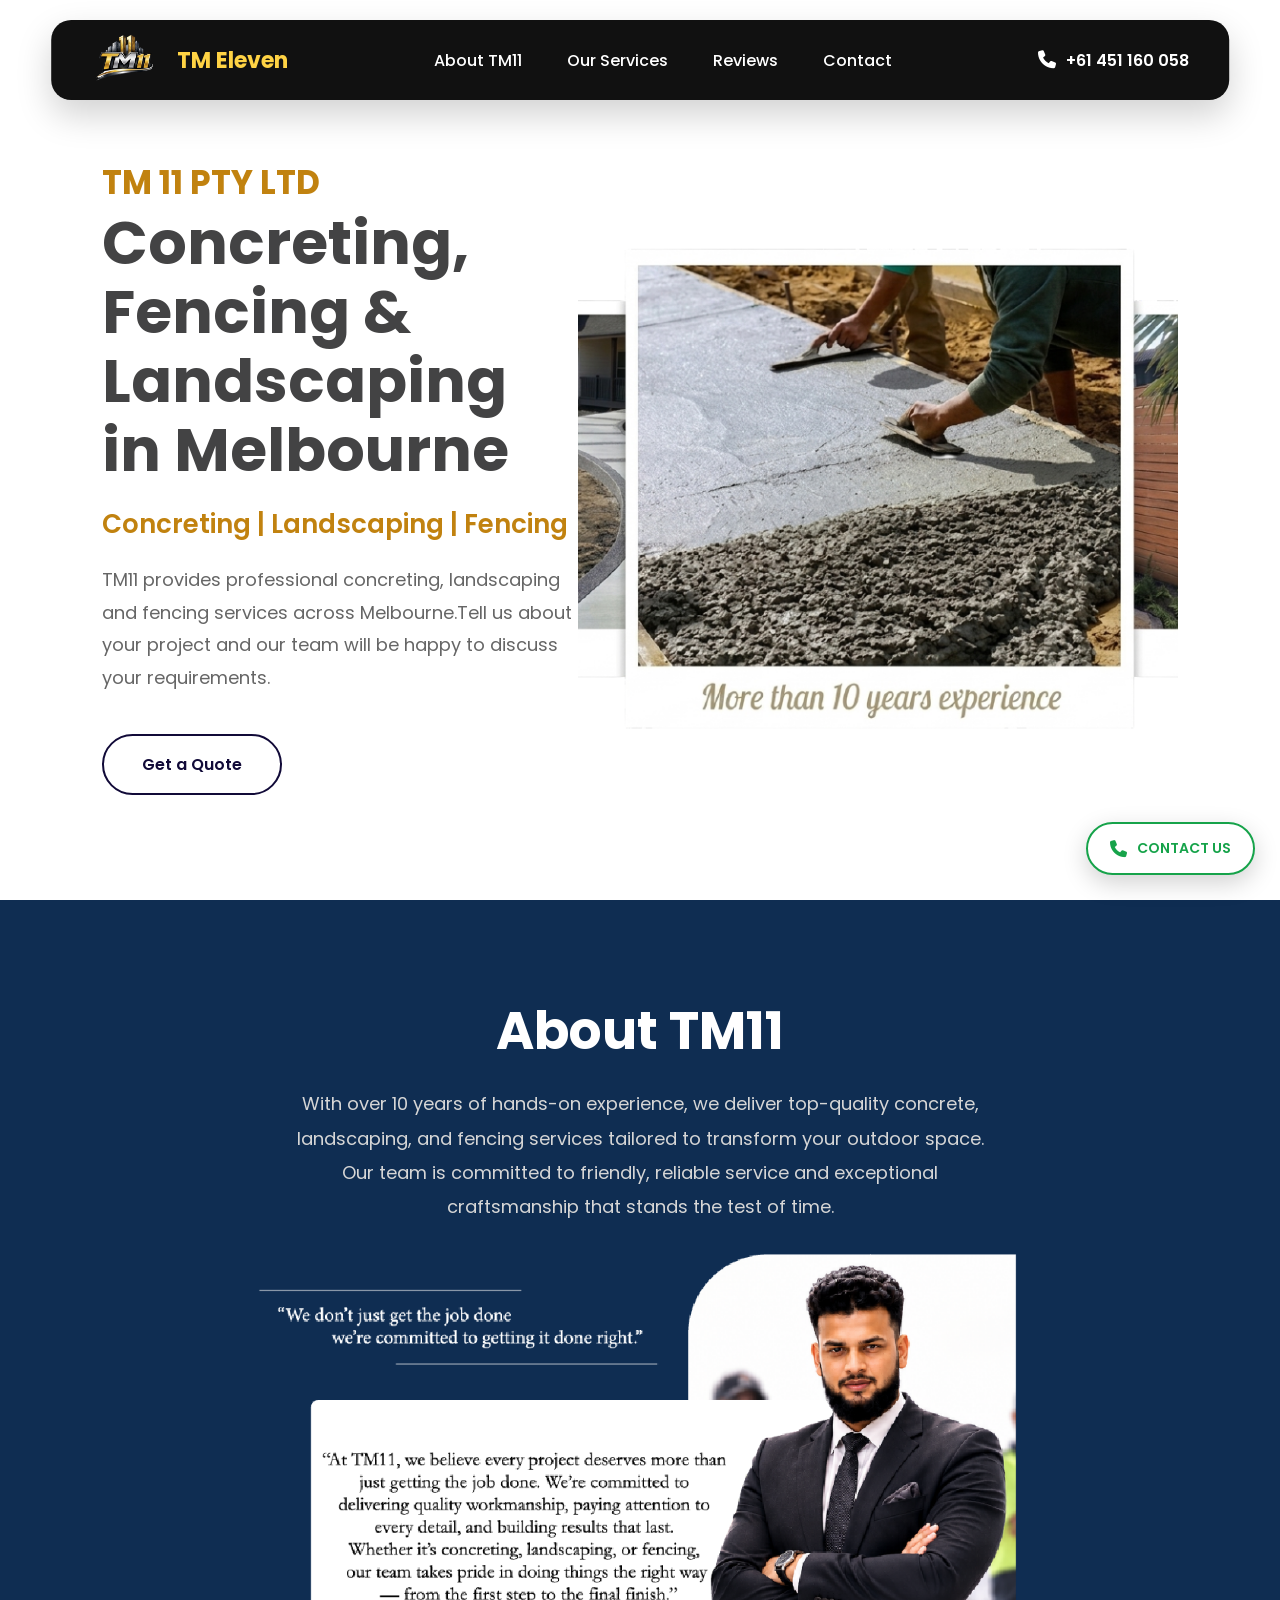
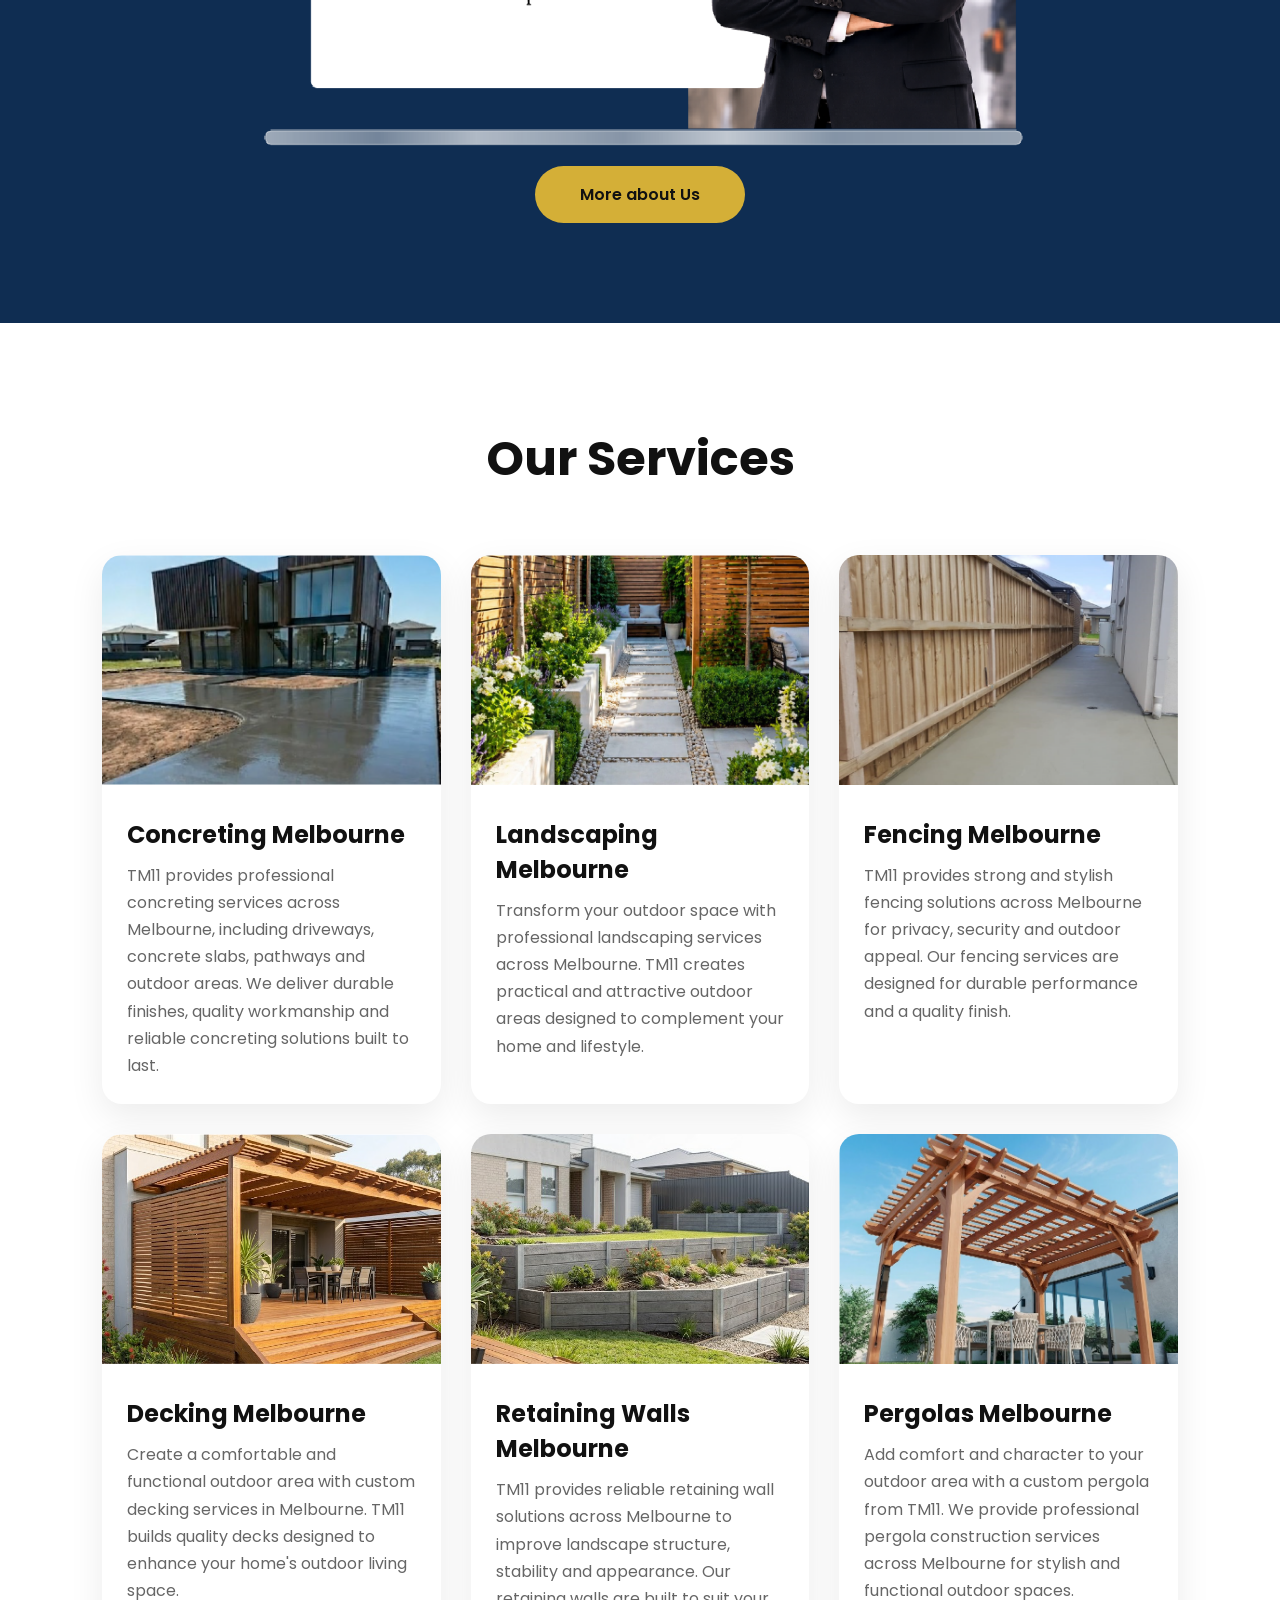
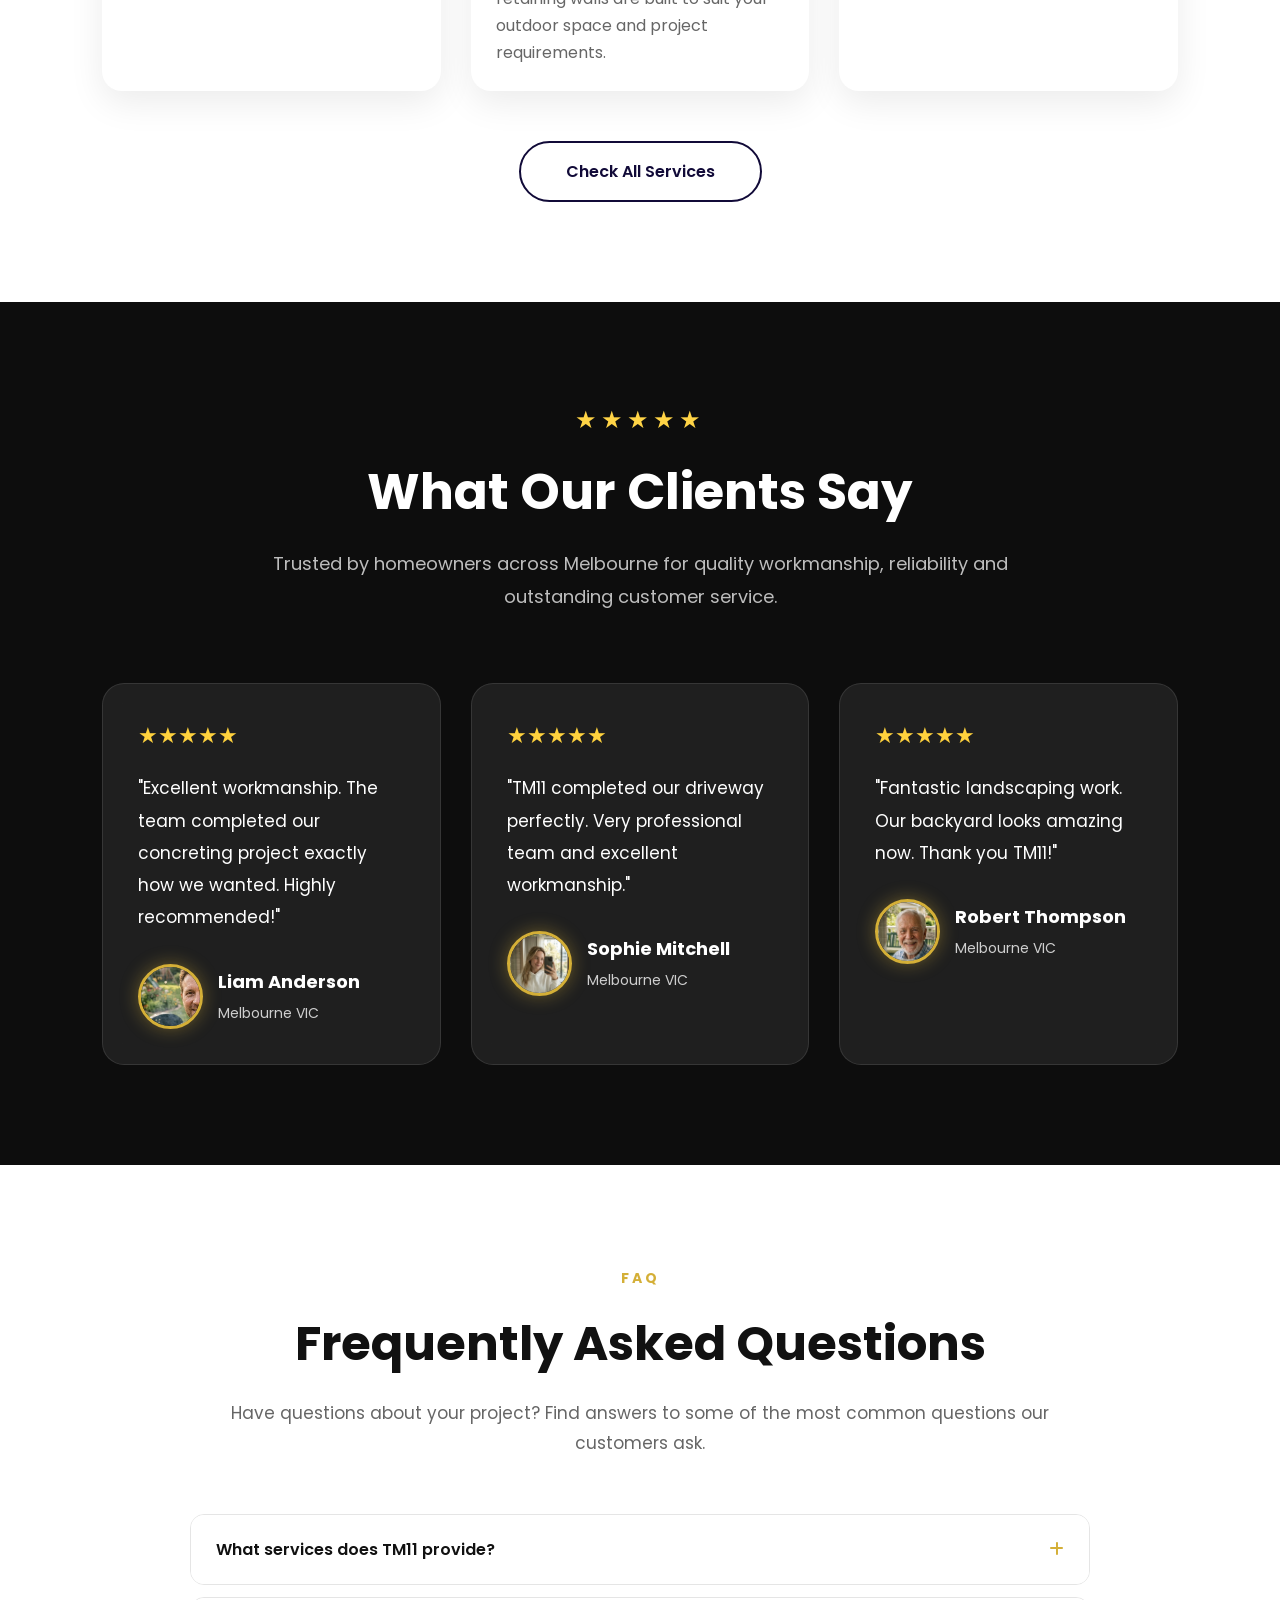
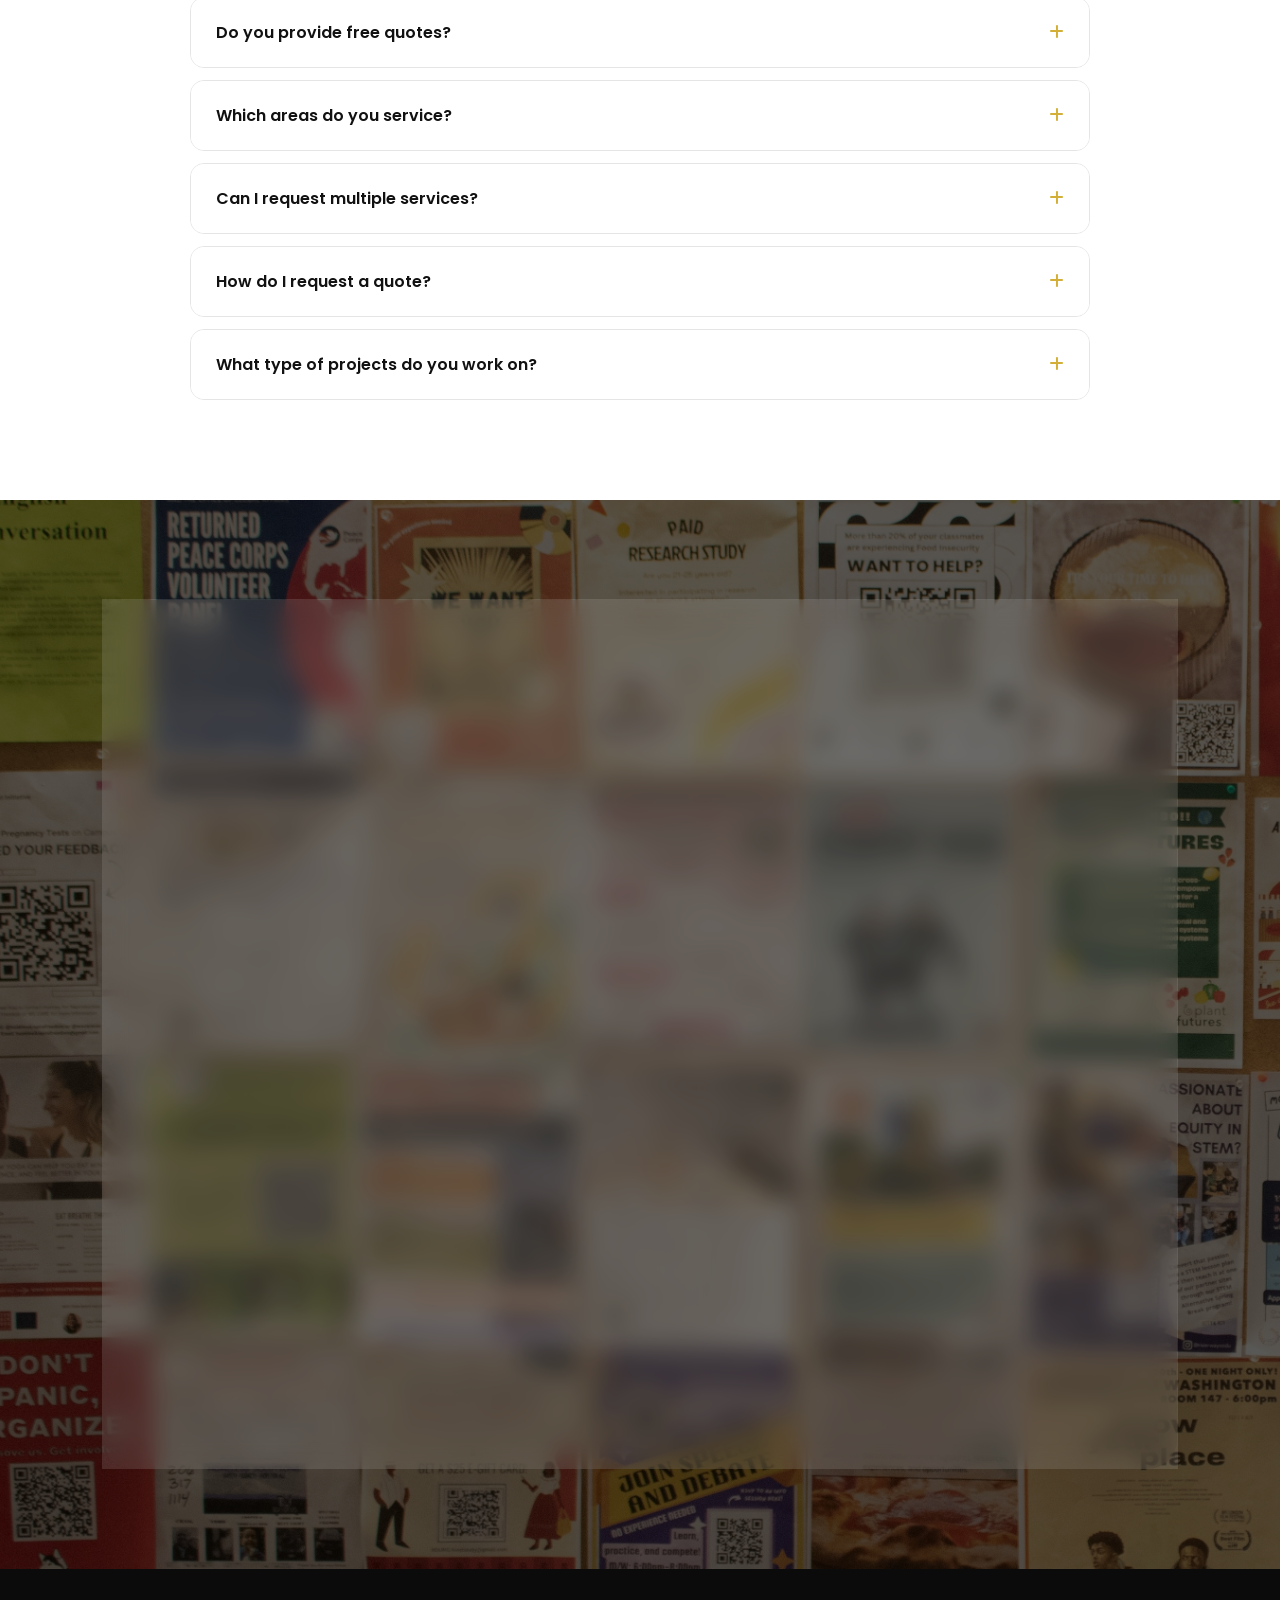
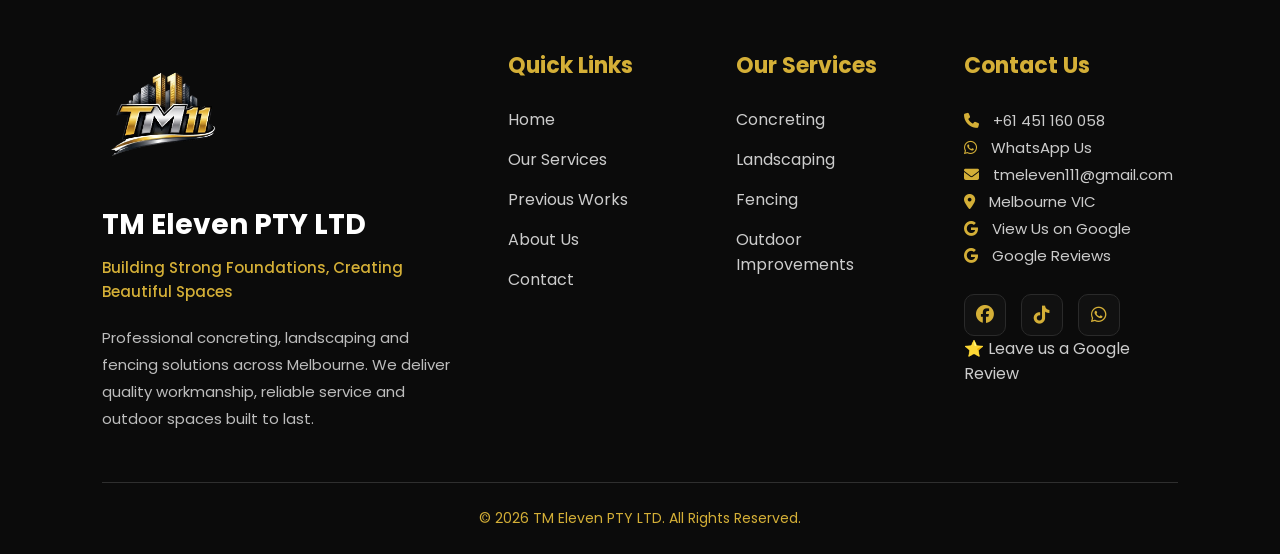
==== commit d8aece82: "Update print statement from 'Hello' to 'Goodbye'" ====
--- a/index.html
+++ b/index.html
@@ -2,7 +2,9 @@
 <html lang="en">
 
 <head>
-
+<link rel="icon" href="favicon.png">
+    <link rel="icon" type="image/png" href="/favicon.png">
+<link rel="apple-touch-icon" href="/favicon.png">
 <meta charset="UTF-8">
 <meta name="viewport" content="width=device-width, initial-scale=1.0">
 
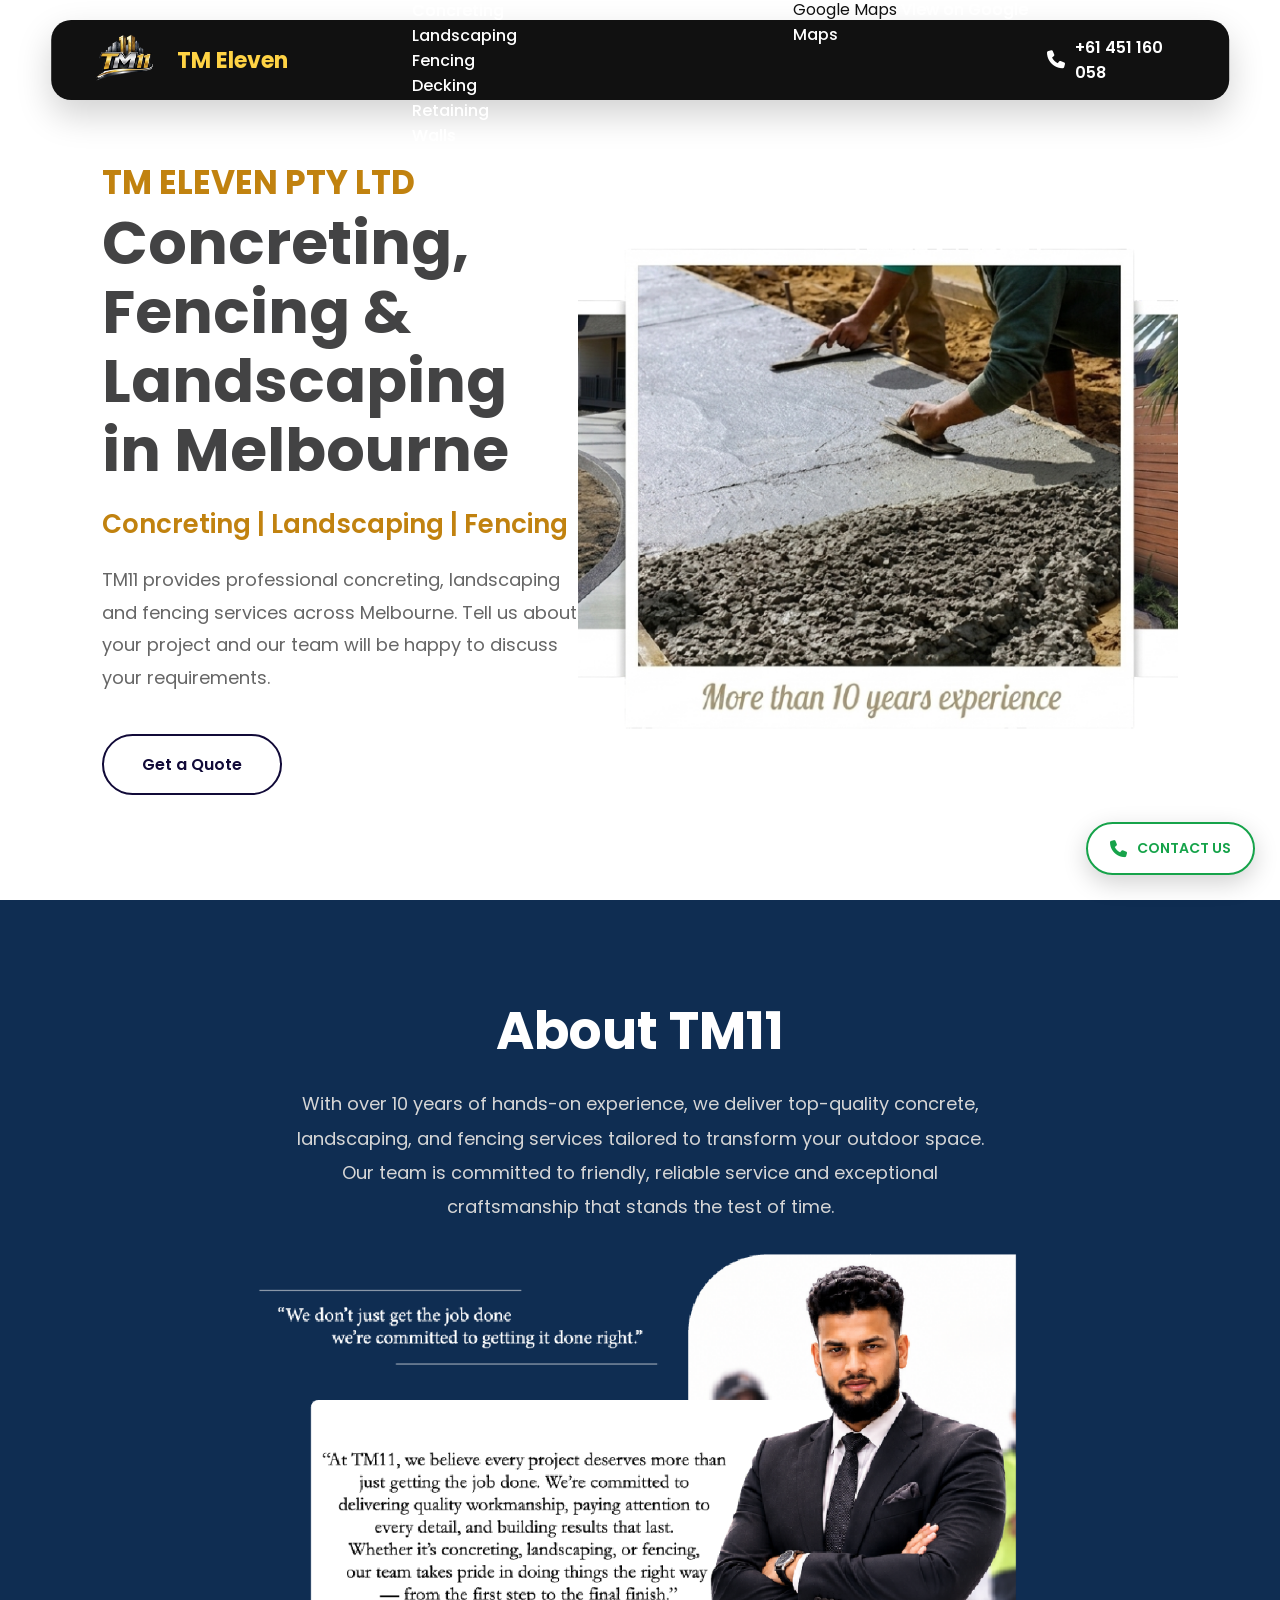
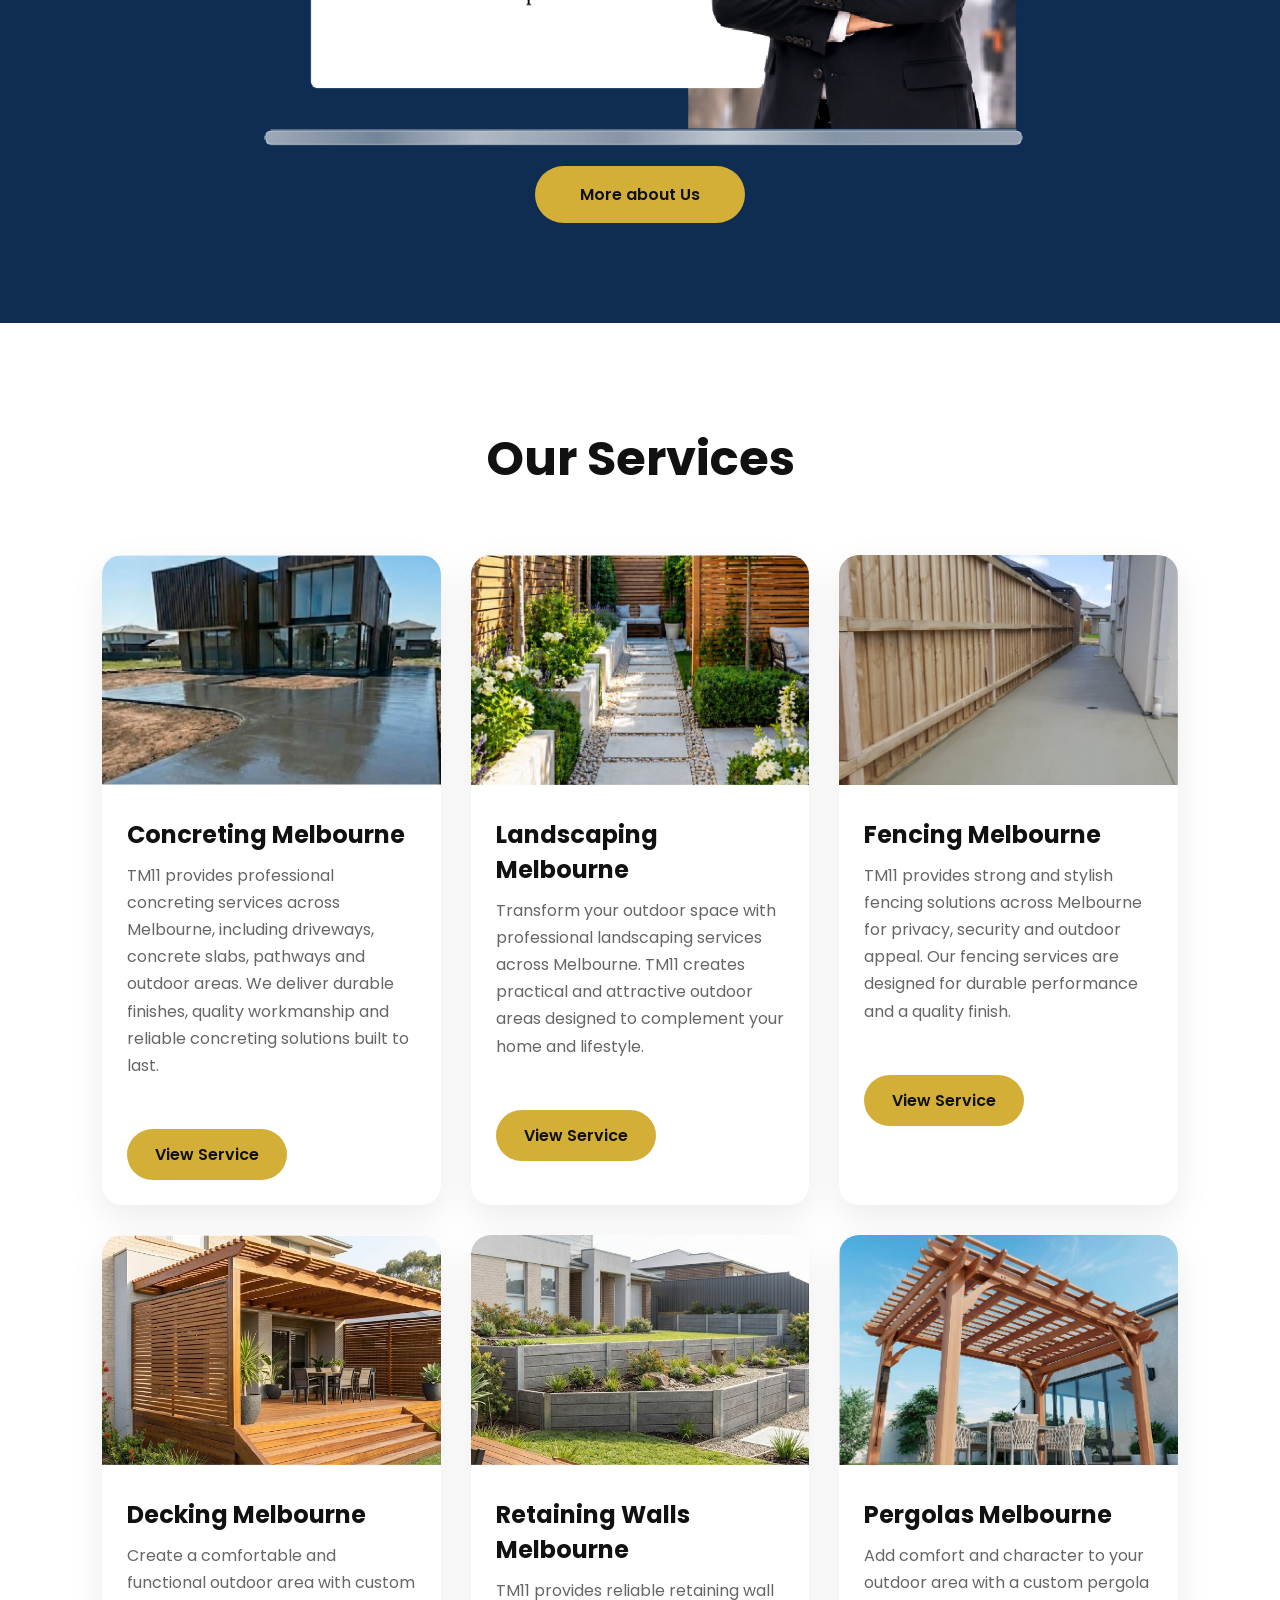
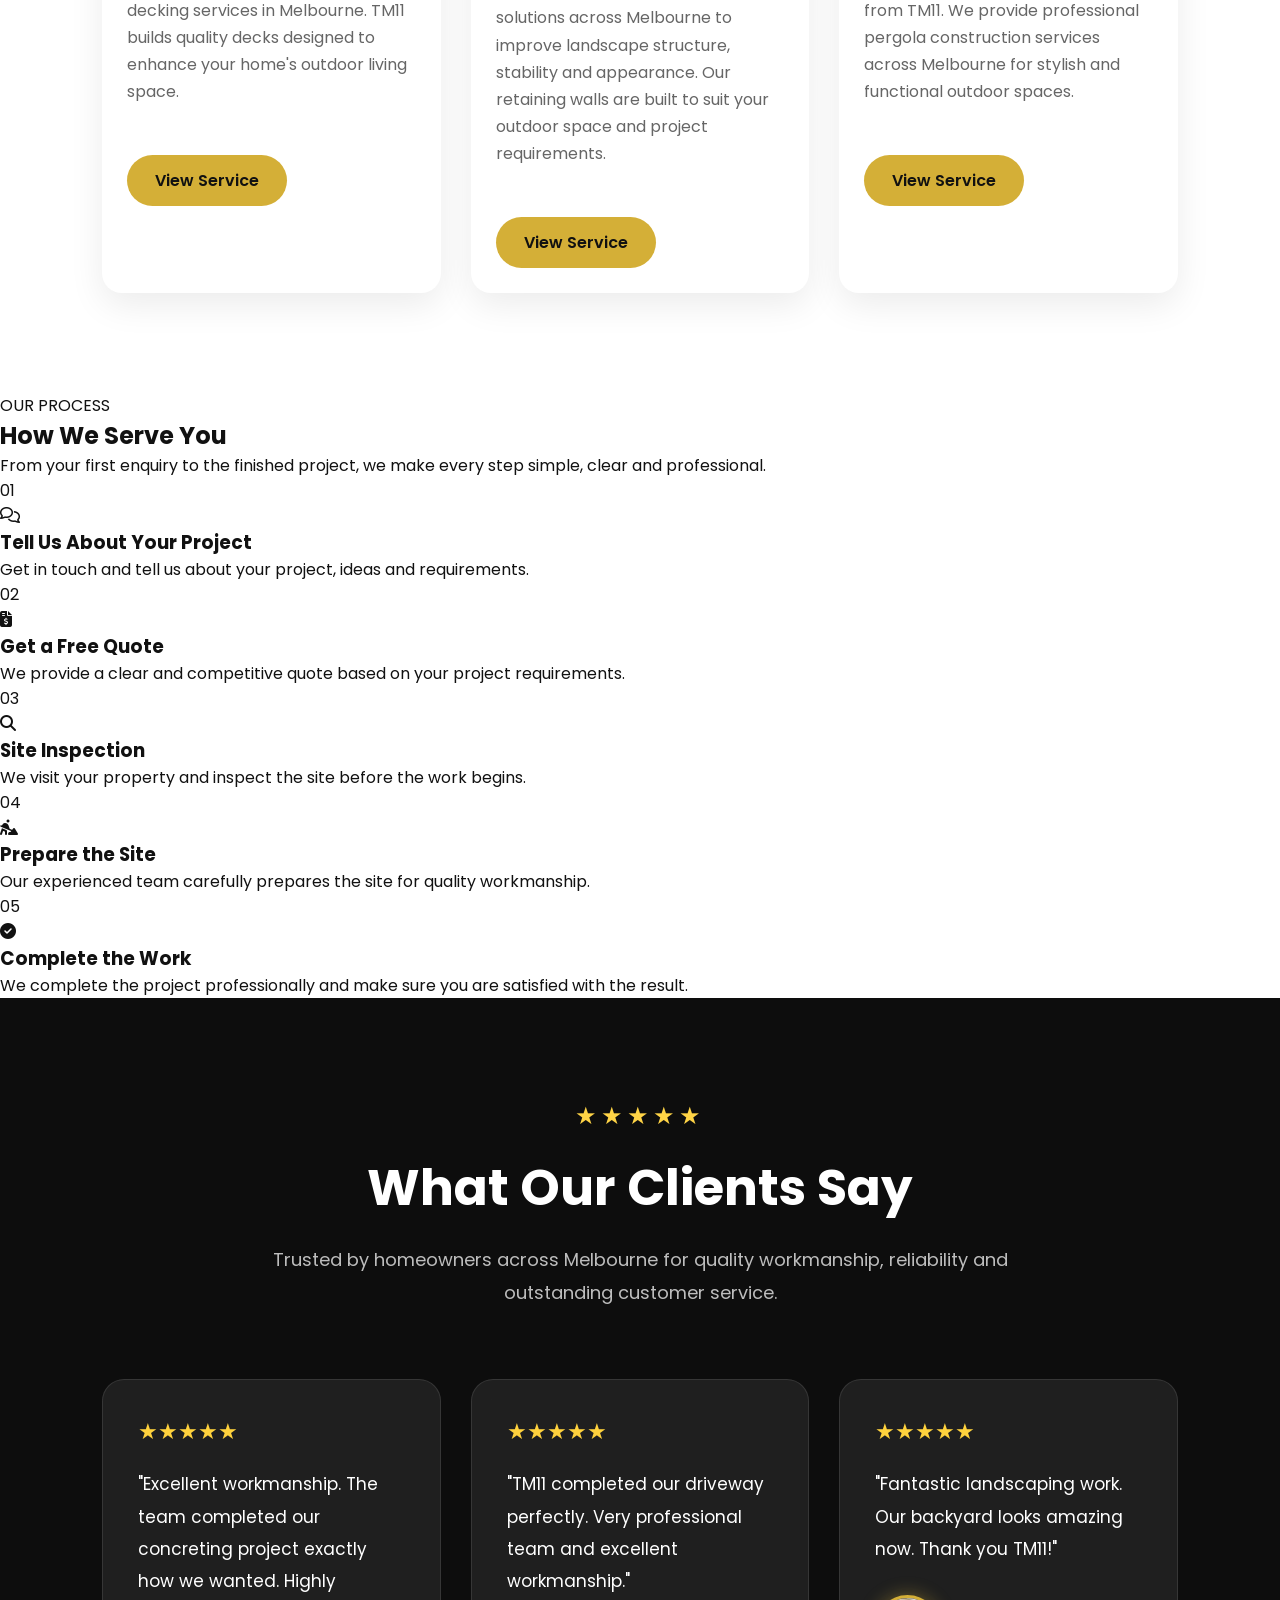
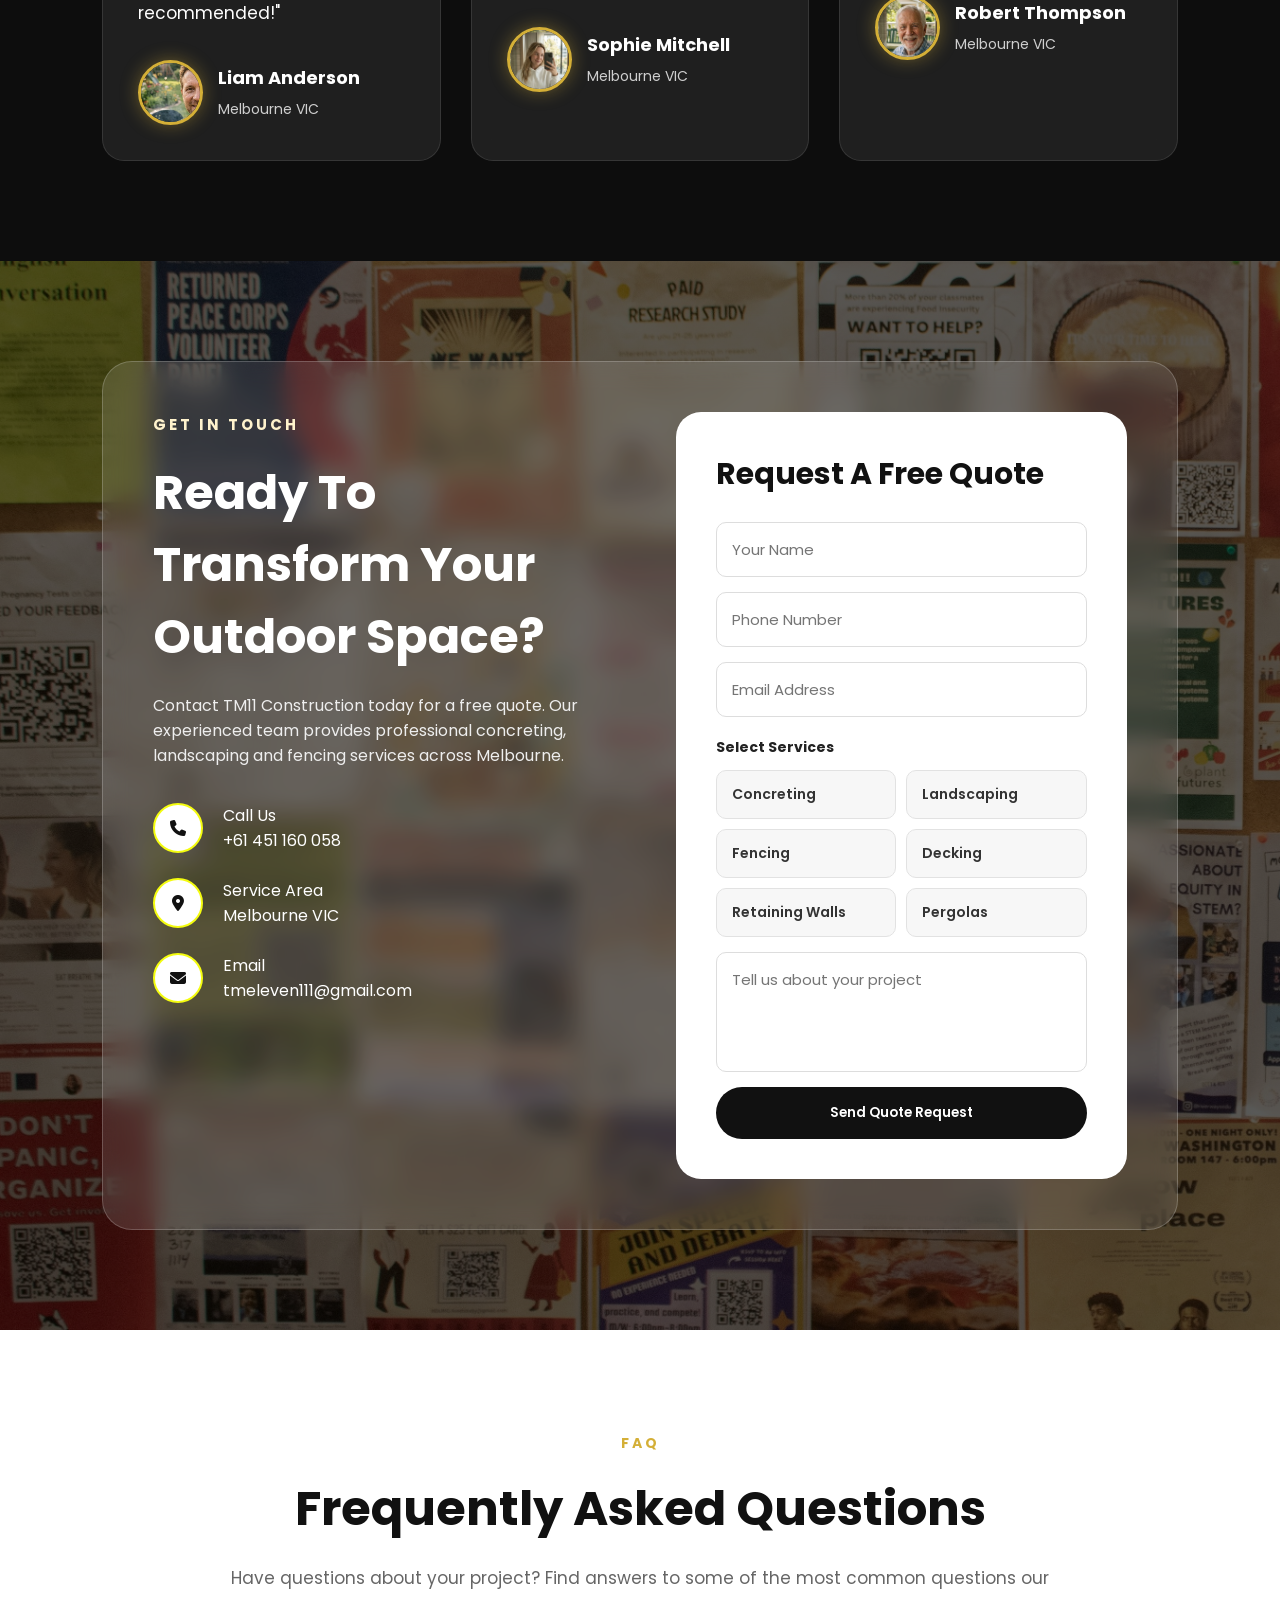
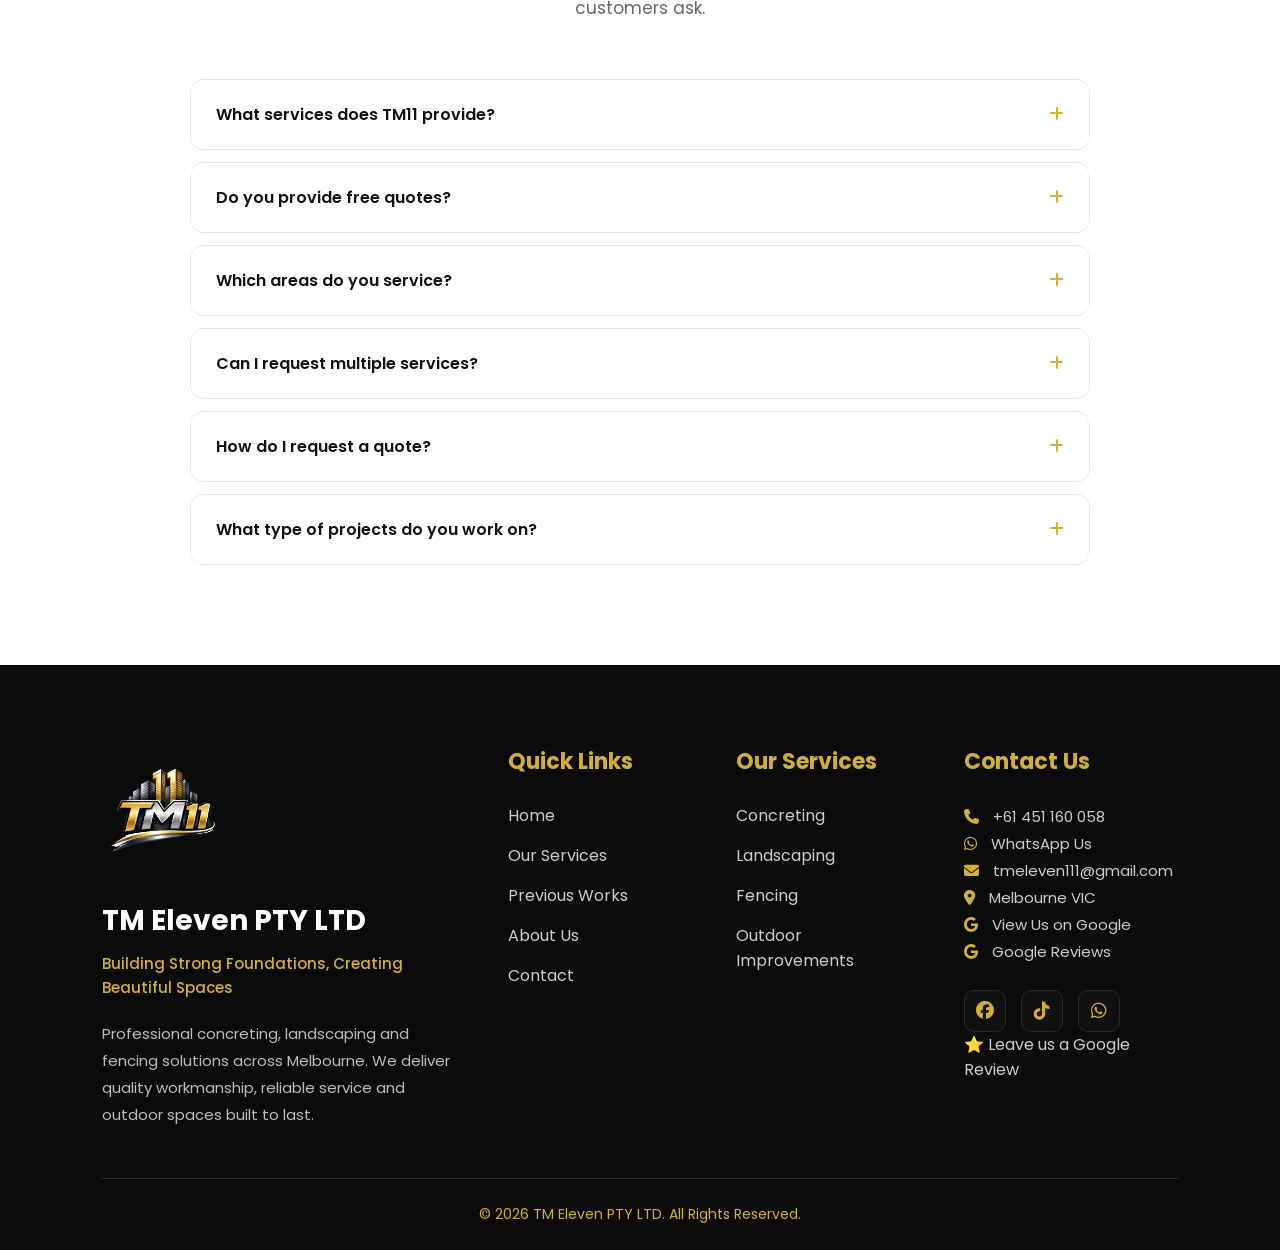
==== commit 86f98e0d: "Update index.html" ====
--- a/index.html
+++ b/index.html
@@ -2,132 +2,144 @@
 <html lang="en">
 
 <head>
-<link rel="icon" href="favicon.png">
+
+    <!-- =========================
+         META TAGS
+    ========================= -->
+    <meta charset="UTF-8">
+    <meta name="viewport" content="width=device-width, initial-scale=1.0">
+
+    <title>TM 11 PTY LTD | Concreting, Fencing & Landscaping Melbourne </title>
+
+    <meta name="description" content="TM 11 PTY LTD is a trusted Melbourne concreting, fencing and landscaping company with 10+ years of experience. Driveways, slabs, fencing and outdoor construction. Free quotes.">
+    <meta name="robots" content="index, follow">
+
+    <link rel="canonical" href="https://tmeleven.com.au/">
+
+    <!-- =========================
+         FAVICON
+    ========================= -->
     <link rel="icon" type="image/png" href="/favicon.png">
-<link rel="apple-touch-icon" href="/favicon.png">
-<meta charset="UTF-8">
-<meta name="viewport" content="width=device-width, initial-scale=1.0">
-
-<title>TM 11 PTY LTD | Concreting, Fencing & Landscaping Melbourne </title>
-
-<meta name="description" content="TM 11 PTY LTD is a trusted Melbourne concreting, fencing and landscaping company with 10+ years of experience. Driveways, slabs, fencing and outdoor construction. Free quotes.">
-<meta name="robots" content="index, follow">
-
-<link rel="canonical" href="https://tmeleven.com.au/">
-
-<!-- Favicon -->
-<link rel="icon" type="image/png" href="/favicon.png">
-<link rel="shortcut icon" href="/favicon.png">
-<link rel="apple-touch-icon" href="/favicon.png">
-
-<link rel="stylesheet" href="style.css">
-
-<!-- Google Font -->
-<link href="https://fonts.googleapis.com/css2?family=Poppins:wght@300;400;500;600;700&display=swap"
-    rel="stylesheet">
-
-<!-- Font Awesome -->
-<link rel="stylesheet"
-    href="https://cdnjs.cloudflare.com/ajax/libs/font-awesome/6.7.2/css/all.min.css">
-
-<!-- Open Graph -->
-<meta property="og:type" content="website">
-<meta property="og:title" content="TM 11 PTY LTD | Concreting, Fencing & Landscaping Melbourne Victoria">
-<meta property="og:description" content="Professional concreting, fencing and landscaping services across Melbourne. Over 10 years of experience. Free quotes available.">
-<meta property="og:url" content="https://tmeleven.com.au/">
-<meta property="og:site_name" content="TM 11 PTY LTD">
-<meta property="og:image" content="https://tmeleven.com.au/logo.png">
-<meta property="og:locale" content="en_AU">
-
-<!-- Twitter / X Card -->
-<meta name="twitter:card" content="summary_large_image">
-<meta name="twitter:title" content="TM 11 PTY LTD | Concreting, Fencing & Landscaping Melbourne Victoria">
-<meta name="twitter:description" content="Professional concreting, fencing and landscaping services across Melbourne. Over 10 years of experience.">
-<meta name="twitter:image" content="https://tmeleven.com.au/logo.png">
-
-<!-- Local Business Structured Data -->
-<script type="application/ld+json">
-{
-  "@context": "https://schema.org",
-  "@type": "GeneralContractor",
-  "@id": "https://tmeleven.com.au/#business",
-
-  "name": "TM ELEVEN PTY LTD",
-  "alternateName": "TM11",
-  "url": "https://tmeleven.com.au/",
-  "logo": "https://tmeleven.com.au/logo.png",
-
-  "image": [
-    "https://tmeleven.com.au/hero.png",
-    "https://tmeleven.com.au/hero2.png",
-    "https://tmeleven.com.au/hero3.png"
-  ],
-
-  "telephone": "+61451160058",
-  "email": "tmeleven111@gmail.com",
-
-  "identifier": {
-    "@type": "PropertyValue",
-    "propertyID": "ACN",
-    "value": "692149045"
-  },
-
-  "address": {
-    "@type": "PostalAddress",
-    "addressLocality": "Melbourne",
-    "addressRegion": "VIC",
-    "addressCountry": "AU"
-  },
-
-  "areaServed": {
-    "@type": "City",
-    "name": "Melbourne"
-  },
-
-  "description": "TM ELEVEN PTY LTD provides professional concreting, fencing, landscaping, decking, retaining wall and pergola services across Melbourne, Victoria.",
-
-  "hasOfferCatalog": {
-    "@type": "OfferCatalog",
-    "name": "TM11 Services",
-    "itemListElement": [
-      { "@type": "Offer", "itemOffered": { "@type": "Service", "name": "Concreting", "areaServed": { "@type": "City", "name": "Melbourne" } } },
-      { "@type": "Offer", "itemOffered": { "@type": "Service", "name": "Fencing", "areaServed": { "@type": "City", "name": "Melbourne" } } },
-      { "@type": "Offer", "itemOffered": { "@type": "Service", "name": "Landscaping", "areaServed": { "@type": "City", "name": "Melbourne" } } },
-      { "@type": "Offer", "itemOffered": { "@type": "Service", "name": "Decking", "areaServed": { "@type": "City", "name": "Melbourne" } } },
-      { "@type": "Offer", "itemOffered": { "@type": "Service", "name": "Retaining Walls", "areaServed": { "@type": "City", "name": "Melbourne" } } },
-      { "@type": "Offer", "itemOffered": { "@type": "Service", "name": "Pergolas", "areaServed": { "@type": "City", "name": "Melbourne" } } }
-    ]
-  }
-}
-</script>
-
-<!-- Organization Structured Data (helps Google associate your logo with the site) -->
-<script type="application/ld+json">
-{
-  "@context": "https://schema.org",
-  "@type": "Organization",
-  "name": "TM ELEVEN PTY LTD",
-  "alternateName": "TM11",
-  "url": "https://tmeleven.com.au/",
-  "logo": "https://tmeleven.com.au/logo.png"
-}
-</script>
-
-<!-- WebSite Structured Data -->
-<script type="application/ld+json">
-{
-  "@context": "https://schema.org",
-  "@type": "WebSite",
-  "name": "TM 11 PTY LTD",
-  "url": "https://tmeleven.com.au/"
-}
-</script>
+    <link rel="shortcut icon" href="/favicon.png">
+    <link rel="apple-touch-icon" href="/favicon.png">
+
+    <!-- =========================
+         CSS
+    ========================= -->
+    <link rel="stylesheet" href="style.css">
+
+    <!-- Google Font -->
+    <link href="https://fonts.googleapis.com/css2?family=Poppins:wght@300;400;500;600;700&display=swap"
+        rel="stylesheet">
+
+    <!-- Font Awesome -->
+    <link rel="stylesheet"
+        href="https://cdnjs.cloudflare.com/ajax/libs/font-awesome/6.7.2/css/all.min.css">
+
+    <!-- =========================
+         OPEN GRAPH
+    ========================= -->
+    <meta property="og:type" content="website">
+    <meta property="og:title" content="TM 11 PTY LTD | Concreting, Fencing & Landscaping Melbourne Victoria">
+    <meta property="og:description" content="Professional concreting, fencing and landscaping services across Melbourne. Over 10 years of experience. Free quotes available.">
+    <meta property="og:url" content="https://tmeleven.com.au/">
+    <meta property="og:site_name" content="TM 11 PTY LTD">
+    <meta property="og:image" content="https://tmeleven.com.au/logo.png">
+    <meta property="og:locale" content="en_AU">
+
+    <!-- Twitter / X Card -->
+    <meta name="twitter:card" content="summary_large_image">
+    <meta name="twitter:title" content="TM 11 PTY LTD | Concreting, Fencing & Landscaping Melbourne Victoria">
+    <meta name="twitter:description" content="Professional concreting, fencing and landscaping services across Melbourne. Over 10 years of experience.">
+    <meta name="twitter:image" content="https://tmeleven.com.au/logo.png">
+
+    <!-- =========================
+         STRUCTURED DATA (SEO)
+    ========================= -->
+
+    <!-- Local Business Structured Data -->
+    <script type="application/ld+json">
+    {
+      "@context": "https://schema.org",
+      "@type": "GeneralContractor",
+      "@id": "https://tmeleven.com.au/#business",
+
+      "name": "TM ELEVEN PTY LTD",
+      "alternateName": "TM11",
+      "url": "https://tmeleven.com.au/",
+      "logo": "https://tmeleven.com.au/logo.png",
+
+      "image": [
+        "https://tmeleven.com.au/hero.png",
+        "https://tmeleven.com.au/hero2.png",
+        "https://tmeleven.com.au/hero3.png"
+      ],
+
+      "telephone": "+61451160058",
+      "email": "tmeleven111@gmail.com",
+
+      "identifier": {
+        "@type": "PropertyValue",
+        "propertyID": "ACN",
+        "value": "692149045"
+      },
+
+      "address": {
+        "@type": "PostalAddress",
+        "addressLocality": "Melbourne",
+        "addressRegion": "VIC",
+        "addressCountry": "AU"
+      },
+
+      "areaServed": {
+        "@type": "City",
+        "name": "Melbourne"
+      },
+
+      "description": "TM ELEVEN PTY LTD provides professional concreting, fencing, landscaping, decking, retaining wall and pergola services across Melbourne, Victoria.",
+
+      "hasOfferCatalog": {
+        "@type": "OfferCatalog",
+        "name": "TM11 Services",
+        "itemListElement": [
+          { "@type": "Offer", "itemOffered": { "@type": "Service", "name": "Concreting", "areaServed": { "@type": "City", "name": "Melbourne" } } },
+          { "@type": "Offer", "itemOffered": { "@type": "Service", "name": "Fencing", "areaServed": { "@type": "City", "name": "Melbourne" } } },
+          { "@type": "Offer", "itemOffered": { "@type": "Service", "name": "Landscaping", "areaServed": { "@type": "City", "name": "Melbourne" } } },
+          { "@type": "Offer", "itemOffered": { "@type": "Service", "name": "Decking", "areaServed": { "@type": "City", "name": "Melbourne" } } },
+          { "@type": "Offer", "itemOffered": { "@type": "Service", "name": "Retaining Walls", "areaServed": { "@type": "City", "name": "Melbourne" } } },
+          { "@type": "Offer", "itemOffered": { "@type": "Service", "name": "Pergolas", "areaServed": { "@type": "City", "name": "Melbourne" } } }
+        ]
+      }
+    }
+    </script>
+
+    <!-- Organization Structured Data (helps Google associate your logo with the site) -->
+    <script type="application/ld+json">
+    {
+      "@context": "https://schema.org",
+      "@type": "Organization",
+      "name": "TM ELEVEN PTY LTD",
+      "alternateName": "TM11",
+      "url": "https://tmeleven.com.au/",
+      "logo": "https://tmeleven.com.au/logo.png"
+    }
+    </script>
+
+    <!-- WebSite Structured Data -->
+    <script type="application/ld+json">
+    {
+      "@context": "https://schema.org",
+      "@type": "WebSite",
+      "name": "TM 11 PTY LTD",
+      "url": "https://tmeleven.com.au/"
+    }
+    </script>
 
 </head>
 <body>
 
     <!-- =========================================================
-         NAVBAR / HEADER
+         NAVIGATION BAR
     ========================================================= -->
 
     <nav class="navbar">
@@ -145,15 +157,69 @@
         </div>
 
         <ul class="nav-links" id="navLinks">
-            
-
-            <li><a href="#about">About TM11</a></li>
-
-            <li><a href="#services">Our Services</a></li>
-
-            <li><a href="#review">Reviews</a></li>
-
-            <li><a href="#contact">Contact</a></li>
+
+            <li><a href="index.html#about">About TM11</a></li>
+
+            <li class="nav-dropdown" id="servicesDropdown">
+
+                <div class="dropdown-toggle-wrap">
+
+                    <a href="index.html#services" class="dropdown-link">Our Services</a>
+
+                    <button
+                        type="button"
+                        class="dropdown-arrow"
+                        id="dropdownArrow"
+                        aria-expanded="false"
+                        aria-controls="servicesDropdownMenu"
+                        aria-label="Toggle services menu"
+                    >
+                        <i class="fa-solid fa-chevron-down"></i>
+                    </button>
+
+                </div>
+
+                <ul class="dropdown-menu" id="servicesDropdownMenu">
+
+                    <li><a href="concreting.html">Concreting</a></li>
+
+                    <li><a href="landscaping.html">Landscaping</a></li>
+
+                    <li><a href="fencing.html">Fencing</a></li>
+
+                    <li><a href="decking.html">Decking</a></li>
+
+                    <li><a href="retaining-walls.html">Retaining Walls</a></li>
+
+                    <li><a href="pergolas.html">Pergolas</a></li>
+
+                </ul>
+
+            </li>
+
+            <li><a href="index.html#review">Reviews</a></li>
+
+            <li><a href="index.html#contact">Contact</a></li>
+
+            <!-- Mobile-only contact area (bottom of mobile menu) -->
+            <li class="mobile-nav-contact">
+
+                <div class="mobile-contact-item">
+                    <span class="mobile-contact-label">Phone</span>
+                    <a href="tel:+61451160058">+61 451 160 058</a>
+                </div>
+
+                <div class="mobile-contact-item">
+                    <span class="mobile-contact-label">Facebook</span>
+                    <a href="https://facebook.com/tmelevenptyltd" target="_blank" rel="noopener noreferrer">Visit our Facebook</a>
+                </div>
+
+                <div class="mobile-contact-item">
+                    <span class="mobile-contact-label">Google Maps</span>
+                    <a href="https://maps.app.goo.gl/DnwgbNo9THAz3ujy6?g_st=iw" target="_blank" rel="noopener noreferrer">View on Google Maps</a>
+                </div>
+
+            </li>
 
         </ul>
 
@@ -166,7 +232,6 @@
 
         </div>
 
-
         <div class="menu-btn" id="menuBtn">
 
             <i class="fa-solid fa-bars"></i>
@@ -184,10 +249,10 @@
 
         <div class="hero-text">
 
-           <h1>
-    <span class="h1-small">TM 11 PTY LTD</span>
-    Concreting, Fencing & Landscaping in Melbourne
-</h1>
+            <h1>
+                <span class="h1-small">TM ELEVEN PTY LTD</span>
+                Concreting, Fencing & Landscaping in Melbourne
+            </h1>
 
             <h3>
                 Concreting | Landscaping | Fencing
@@ -195,9 +260,9 @@
 
             <p>
                 TM11 provides professional
-    concreting, landscaping and fencing services
-    across Melbourne.Tell us about your project and our team will be happy
-    to discuss your requirements.
+                concreting, landscaping and fencing services
+                across Melbourne. Tell us about your project and our team will be happy
+                to discuss your requirements.
             </p>
 
             <a href="#contact" class="hero-btn">
@@ -265,141 +330,287 @@
 
         <h2>Our Services</h2>
 
-<div class="services-slider">
-
-    <div class="services-grid">
-
-        <!-- Concreting -->
-        <div class="service-card">
-
-            <img
-                src="Concreting.png"
-                alt="Professional concreting services in Melbourne by TM11"
-                loading="lazy"
-            >
-
-            <h3>Concreting Melbourne</h3>
+        <div class="services-slider">
+
+            <div class="services-grid">
+
+                <!-- Concreting -->
+                <div class="service-card">
+
+                    <img
+                        src="Concreting.png"
+                        alt="Professional concreting services in Melbourne by TM11"
+                        loading="lazy"
+                    >
+
+                    <h3>Concreting Melbourne</h3>
+
+                    <p>
+                        TM11 provides professional concreting services across Melbourne,
+                        including driveways, concrete slabs, pathways and outdoor areas.
+                        We deliver durable finishes, quality workmanship and reliable
+                        concreting solutions built to last.
+                    </p>
+
+                    <a href="concreting.html">View Service</a>
+
+                </div>
+
+                <!-- Landscaping -->
+                <div class="service-card">
+
+                    <img
+                        src="Landscaping.png"
+                        alt="Professional landscaping services in Melbourne by TM11"
+                        loading="lazy"
+                    >
+
+                    <h3>Landscaping Melbourne</h3>
+
+                    <p>
+                        Transform your outdoor space with professional landscaping
+                        services across Melbourne. TM11 creates practical and attractive
+                        outdoor areas designed to complement your home and lifestyle.
+                    </p>
+
+                    <a href="landscaping.html">View Service</a>
+
+                </div>
+
+                <!-- Fencing -->
+                <div class="service-card">
+
+                    <img
+                        src="Fencing.png"
+                        alt="Residential fencing services in Melbourne by TM11"
+                        loading="lazy"
+                    >
+
+                    <h3>Fencing Melbourne</h3>
+
+                    <p>
+                        TM11 provides strong and stylish fencing solutions across
+                        Melbourne for privacy, security and outdoor appeal. Our fencing
+                        services are designed for durable performance and a quality finish.
+                    </p>
+
+                    <a href="fencing.html">View Service</a>
+
+                </div>
+
+                <!-- Decking -->
+                <div class="service-card">
+
+                    <img
+                        src="Decking.png"
+                        alt="Custom decking services in Melbourne by TM11"
+                        loading="lazy"
+                    >
+
+                    <h3>Decking Melbourne</h3>
+
+                    <p>
+                        Create a comfortable and functional outdoor area with custom
+                        decking services in Melbourne. TM11 builds quality decks designed
+                        to enhance your home's outdoor living space.
+                    </p>
+
+                    <a href="decking.html">View Service</a>
+
+                </div>
+
+                <!-- Retaining Walls -->
+                <div class="service-card">
+
+                    <img
+                        src="Retainingwalls.png"
+                        alt="Retaining wall construction in Melbourne by TM11"
+                        loading="lazy"
+                    >
+
+                    <h3>Retaining Walls Melbourne</h3>
+
+                    <p>
+                        TM11 provides reliable retaining wall solutions across Melbourne
+                        to improve landscape structure, stability and appearance.
+                        Our retaining walls are built to suit your outdoor space and
+                        project requirements.
+                    </p>
+
+                    <a href="retaining-walls.html">View Service</a>
+
+                </div>
+
+                <!-- Pergolas -->
+                <div class="service-card">
+
+                    <img
+                        src="Pergolas.png"
+                        alt="Pergola construction services in Melbourne by TM11"
+                        loading="lazy"
+                    >
+
+                    <h3>Pergolas Melbourne</h3>
+
+                    <p>
+                        Add comfort and character to your outdoor area with a custom
+                        pergola from TM11. We provide professional pergola construction
+                        services across Melbourne for stylish and functional outdoor spaces.
+                    </p>
+
+                    <a href="pergolas.html">View Service</a>
+
+                </div>
+
+            </div>
+
+        </div>
+
+    </section><!-- =========================================================
+     TM11 - HOW WE SERVE
+========================================================= -->
+
+<section class="tm-process" id="process">
+
+    <div class="tm-process-header">
+
+        <span class="tm-process-label">
+            OUR PROCESS
+        </span>
+
+        <h2>
+            How We <span>Serve You</span>
+        </h2>
+
+        <p>
+            From your first enquiry to the finished project,
+            we make every step simple, clear and professional.
+        </p>
+
+    </div>
+
+
+    <div class="tm-process-grid">
+
+
+        <!-- STEP 01 -->
+        <div class="tm-process-card">
+
+            <div class="tm-process-number">
+                01
+            </div>
+
+            <div class="tm-process-icon">
+                <i class="fa-regular fa-comments"></i>
+            </div>
+
+            <h3>
+                Tell Us About Your Project
+            </h3>
 
             <p>
-                TM11 provides professional concreting services across Melbourne,
-                including driveways, concrete slabs, pathways and outdoor areas.
-                We deliver durable finishes, quality workmanship and reliable
-                concreting solutions built to last.
+                Get in touch and tell us about your project,
+                ideas and requirements.
             </p>
 
         </div>
 
 
-        <!-- Landscaping -->
-        <div class="service-card">
-
-            <img
-                src="Landscaping.png"
-                alt="Professional landscaping services in Melbourne by TM11"
-                loading="lazy"
-            >
-
-            <h3>Landscaping Melbourne</h3>
+        <!-- STEP 02 -->
+        <div class="tm-process-card">
+
+            <div class="tm-process-number">
+                02
+            </div>
+
+            <div class="tm-process-icon">
+                <i class="fa-solid fa-file-invoice-dollar"></i>
+            </div>
+
+            <h3>
+                Get a Free Quote
+            </h3>
 
             <p>
-                Transform your outdoor space with professional landscaping
-                services across Melbourne. TM11 creates practical and attractive
-                outdoor areas designed to complement your home and lifestyle.
+                We provide a clear and competitive quote
+                based on your project requirements.
             </p>
 
         </div>
 
 
-        <!-- Fencing -->
-        <div class="service-card">
-
-            <img
-                src="Fencing.png"
-                alt="Residential fencing services in Melbourne by TM11"
-                loading="lazy"
-            >
-
-            <h3>Fencing Melbourne</h3>
+        <!-- STEP 03 -->
+        <div class="tm-process-card">
+
+            <div class="tm-process-number">
+                03
+            </div>
+
+            <div class="tm-process-icon">
+                <i class="fa-solid fa-magnifying-glass"></i>
+            </div>
+
+            <h3>
+                Site Inspection
+            </h3>
 
             <p>
-                TM11 provides strong and stylish fencing solutions across
-                Melbourne for privacy, security and outdoor appeal. Our fencing
-                services are designed for durable performance and a quality finish.
+                We visit your property and inspect the site
+                before the work begins.
             </p>
 
         </div>
 
 
-        <!-- Decking -->
-        <div class="service-card">
-
-            <img
-                src="Decking.png"
-                alt="Custom decking services in Melbourne by TM11"
-                loading="lazy"
-            >
-
-            <h3>Decking Melbourne</h3>
+        <!-- STEP 04 -->
+        <div class="tm-process-card">
+
+            <div class="tm-process-number">
+                04
+            </div>
+
+            <div class="tm-process-icon">
+                <i class="fa-solid fa-person-digging"></i>
+            </div>
+
+            <h3>
+                Prepare the Site
+            </h3>
 
             <p>
-                Create a comfortable and functional outdoor area with custom
-                decking services in Melbourne. TM11 builds quality decks designed
-                to enhance your home's outdoor living space.
+                Our experienced team carefully prepares
+                the site for quality workmanship.
             </p>
 
         </div>
 
 
-        <!-- Retaining Walls -->
-        <div class="service-card">
-
-            <img
-                src="Retainingwalls.png"
-                alt="Retaining wall construction in Melbourne by TM11"
-                loading="lazy"
-            >
-
-            <h3>Retaining Walls Melbourne</h3>
+        <!-- STEP 05 -->
+        <div class="tm-process-card">
+
+            <div class="tm-process-number">
+                05
+            </div>
+
+            <div class="tm-process-icon">
+                <i class="fa-solid fa-circle-check"></i>
+            </div>
+
+            <h3>
+                Complete the Work
+            </h3>
 
             <p>
-                TM11 provides reliable retaining wall solutions across Melbourne
-                to improve landscape structure, stability and appearance.
-                Our retaining walls are built to suit your outdoor space and
-                project requirements.
+                We complete the project professionally
+                and make sure you are satisfied with the result.
             </p>
 
         </div>
 
 
-        <!-- Pergolas -->
-        <div class="service-card">
-
-            <img
-                src="Pergolas.png"
-                alt="Pergola construction services in Melbourne by TM11"
-                loading="lazy"
-            >
-
-            <h3>Pergolas Melbourne</h3>
-
-            <p>
-                Add comfort and character to your outdoor area with a custom
-                pergola from TM11. We provide professional pergola construction
-                services across Melbourne for stylish and functional outdoor spaces.
-            </p>
-
-        </div>
-
     </div>
 
-</div>
-
-       <div class="services-cta">
-            <a href="tm11services.html" class="services-btn">Check All Services</a>
-        </div>
-
-    </section>
-
+</section>
 
     <!-- =========================================================
          REVIEWS / TESTIMONIALS SECTION
@@ -498,7 +709,7 @@
 
                 </div>
 
-                <!-- තව reviews පස්සේ add කරන්න -->
+                <!-- More reviews can be added here -->
 
             </div>
 
@@ -510,635 +721,638 @@
 
     </section>
 
+
     <!-- =========================================================
-     FAQ / Q&A
-========================================================= -->
-
-<section class="faq-section">
-
-    <div class="faq-container">
-
-        <div class="faq-header">
-
-            <span>FAQ</span>
-
-            <h2>Frequently Asked Questions</h2>
+         CONTACT / QUOTE FORM SECTION
+    ========================================================= -->
+
+    <section class="contact" id="contact">
+
+        <div class="contact-container">
+
+            <div class="contact-text">
+
+                <span>GET IN TOUCH</span>
+
+                <h2>
+                    Ready To Transform
+                    Your Outdoor Space?
+                </h2>
+
+                <p>
+                    Contact TM11 Construction today for a free quote.
+                    Our experienced team provides professional
+                    concreting, landscaping and fencing services
+                    across Melbourne.
+                </p>
+
+                <div class="contact-info">
+
+                    <div>
+                        <i class="fa-solid fa-phone"></i>
+                        <p>
+                            Call Us<br>
+                            <a href="tel:+61451160058">
+                                +61 451 160 058
+                            </a>
+                        </p>
+                    </div>
+
+                    <div>
+                        <i class="fa-solid fa-location-dot"></i>
+                        <p>
+                            Service Area<br>
+                            Melbourne VIC
+                        </p>
+                    </div>
+
+                    <div>
+                        <i class="fa-solid fa-envelope"></i>
+                        <p>
+                            Email<br>
+                            <a href="mailto:tmeleven111@gmail.com">
+                                tmeleven111@gmail.com
+                            </a>
+                        </p>
+                    </div>
+
+                </div>
+
+            </div>
+
+            <div class="quote-box">
+
+                <h3>Request A Free Quote</h3>
+
+                <form id="quoteForm">
+
+                    <input
+                        type="text"
+                        id="name"
+                        placeholder="Your Name"
+                        required
+                    >
+
+                    <input
+                        type="tel"
+                        id="phone"
+                        placeholder="Phone Number"
+                        required
+                    >
+
+                    <input
+                        type="email"
+                        id="email"
+                        placeholder="Email Address"
+                    >
+
+                    <!-- Multiple Service Selection -->
+
+                    <div class="service-select">
+
+                        <label>Select Services</label>
+
+                        <div class="service-options">
+
+                            <label class="service-option">
+                                <input
+                                    type="checkbox"
+                                    name="services"
+                                    value="Concreting"
+                                >
+                                <span>Concreting</span>
+                            </label>
+
+                            <label class="service-option">
+                                <input
+                                    type="checkbox"
+                                    name="services"
+                                    value="Landscaping"
+                                >
+                                <span>Landscaping</span>
+                            </label>
+
+                            <label class="service-option">
+                                <input
+                                    type="checkbox"
+                                    name="services"
+                                    value="Fencing"
+                                >
+                                <span>Fencing</span>
+                            </label>
+
+                            <label class="service-option">
+                                <input
+                                    type="checkbox"
+                                    name="services"
+                                    value="Decking"
+                                >
+                                <span>Decking</span>
+                            </label>
+
+                            <label class="service-option">
+                                <input
+                                    type="checkbox"
+                                    name="services"
+                                    value="Retaining Walls"
+                                >
+                                <span>Retaining Walls</span>
+                            </label>
+
+                            <label class="service-option">
+                                <input
+                                    type="checkbox"
+                                    name="services"
+                                    value="Pergolas"
+                                >
+                                <span>Pergolas</span>
+                            </label>
+
+                        </div>
+
+                    </div>
+
+                    <textarea
+                        id="message"
+                        placeholder="Tell us about your project"
+                        required
+                    ></textarea>
+
+                    <button type="submit">
+                        Send Quote Request
+                    </button>
+
+                </form>
+
+            </div>
+
+        </div>
+
+    </section>
+
+    <!-- =========================================================
+         FAQ / Q&A SECTION
+    ========================================================= -->
+
+    <section class="faq-section">
+
+        <div class="faq-container">
+
+            <div class="faq-header">
+
+                <span>FAQ</span>
+
+                <h2>Frequently Asked Questions</h2>
+
+                <p>
+                    Have questions about your project?
+                    Find answers to some of the most common
+                    questions our customers ask.
+                </p>
+
+            </div>
+
+            <div class="faq-list">
+
+                <div class="faq-item">
+
+                    <button class="faq-question">
+
+                        <span>What services does TM11 provide?</span>
+
+                        <i class="fa-solid fa-plus"></i>
+
+                    </button>
+
+                    <div class="faq-answer">
+
+                        <p>
+                            TM11 provides professional concreting,
+                            landscaping, fencing, decking, retaining
+                            walls and pergola services across Melbourne.
+                        </p>
+
+                    </div>
+
+                </div>
+
+                <div class="faq-item">
+
+                    <button class="faq-question">
+
+                        <span>Do you provide free quotes?</span>
+
+                        <i class="fa-solid fa-plus"></i>
+
+                    </button>
+
+                    <div class="faq-answer">
+
+                        <p>
+                            Yes. Contact our team with your project
+                            details and we'll provide a free quote
+                            based on your requirements.
+                        </p>
+
+                    </div>
+
+                </div>
+
+                <div class="faq-item">
+
+                    <button class="faq-question">
+
+                        <span>Which areas do you service?</span>
+
+                        <i class="fa-solid fa-plus"></i>
+
+                    </button>
+
+                    <div class="faq-answer">
+
+                        <p>
+                            We provide our services across Melbourne
+                            and surrounding areas.
+                        </p>
+
+                    </div>
+
+                </div>
+
+                <div class="faq-item">
+
+                    <button class="faq-question">
+
+                        <span>Can I request multiple services?</span>
+
+                        <i class="fa-solid fa-plus"></i>
+
+                    </button>
+
+                    <div class="faq-answer">
+
+                        <p>
+                            Absolutely. You can request multiple services
+                            for the same project. Simply select the services
+                            you need when submitting your quote request.
+                        </p>
+
+                    </div>
+
+                </div>
+
+                <div class="faq-item">
+
+                    <button class="faq-question">
+
+                        <span>How do I request a quote?</span>
+
+                        <i class="fa-solid fa-plus"></i>
+
+                    </button>
+
+                    <div class="faq-answer">
+
+                        <p>
+                            You can use our online quote form or contact
+                            us directly by phone or WhatsApp. Tell us
+                            about your project and our team will get back
+                            to you.
+                        </p>
+
+                    </div>
+
+                </div>
+
+                <div class="faq-item">
+
+                    <button class="faq-question">
+
+                        <span>What type of projects do you work on?</span>
+
+                        <i class="fa-solid fa-plus"></i>
+
+                    </button>
+
+                    <div class="faq-answer">
+
+                        <p>
+                            We work on a wide range of residential outdoor
+                            projects including driveways, pathways,
+                            landscaping, fencing and other outdoor
+                            improvements.
+                        </p>
+
+                    </div>
+
+                </div>
+
+            </div>
+
+        </div>
+
+    </section>
+
+
+    <!-- =========================================================
+         FOOTER
+    ========================================================= -->
+
+    <footer class="footer">
+
+        <div class="footer-container">
+
+            <!-- Company Information -->
+            <div class="footer-col company">
+
+                <img src="logo.png" alt="TM Eleven PTY LTD Logo">
+
+                <h2>
+                    TM Eleven PTY LTD
+                </h2>
+
+                <h4>
+                    Building Strong Foundations,
+                    Creating Beautiful Spaces
+                </h4>
+
+                <p>
+                    Professional concreting, landscaping and fencing
+                    solutions across Melbourne. We deliver quality
+                    workmanship, reliable service and outdoor spaces
+                    built to last.
+                </p>
+
+            </div>
+
+            <!-- Quick Links -->
+            <div class="footer-col">
+
+                <h3>
+                    Quick Links
+                </h3>
+
+                <ul>
+
+                    <li>
+                        <a href="#">
+                            Home
+                        </a>
+                    </li>
+
+                    <li>
+                        <a href="#services">
+                            Our Services
+                        </a>
+                    </li>
+
+                    <li>
+                        <a href="#services">
+                            Previous Works
+                        </a>
+                    </li>
+
+                    <li>
+                        <a href="#about">
+                            About Us
+                        </a>
+                    </li>
+
+                    <li>
+                        <a href="#contact">
+                            Contact
+                        </a>
+                    </li>
+
+                </ul>
+
+            </div>
+
+            <!-- Services -->
+            <div class="footer-col">
+
+                <h3>
+                    Our Services
+                </h3>
+
+                <ul>
+
+                    <li>
+                        Concreting
+                    </li>
+
+                    <li>
+                        Landscaping
+                    </li>
+
+                    <li>
+                        Fencing
+                    </li>
+
+                    <li>
+                        Outdoor Improvements
+                    </li>
+
+                </ul>
+
+            </div>
+
+            <!-- Contact -->
+            <div class="footer-col">
+
+                <h3>
+                    Contact Us
+                </h3>
+
+                <!-- Phone -->
+                <p>
+                    <a href="tel:+61451160058">
+
+                        <i class="fa-solid fa-phone"></i>
+
+                        +61 451 160 058
+
+                    </a>
+                </p>
+
+                <!-- WhatsApp -->
+                <p>
+                    <a href="https://wa.me/61451160058"
+                       target="_blank"
+                       rel="noopener noreferrer">
+
+                        <i class="fa-brands fa-whatsapp"></i>
+
+                        WhatsApp Us
+
+                    </a>
+                </p>
+
+                <!-- Email -->
+                <p>
+                    <a href="mailto:tmeleven111@gmail.com">
+
+                        <i class="fa-solid fa-envelope"></i>
+
+                        tmeleven111@gmail.com
+
+                    </a>
+                </p>
+
+                <!-- Google Maps / Business Profile -->
+                <p>
+                    <a href="https://maps.app.goo.gl/DnwgbNo9THAz3ujy6?g_st=iw"
+                       target="_blank"
+                       rel="noopener noreferrer">
+
+                        <i class="fa-solid fa-location-dot"></i>
+
+                        Melbourne VIC
+                    </a>
+                </p>
+
+                <!-- Google Business Profile -->
+                <p>
+                    <a href="https://maps.app.goo.gl/DnwgbNo9THAz3ujy6?g_st=iw"
+                       target="_blank"
+                       rel="noopener noreferrer">
+
+                        <i class="fa-brands fa-google"></i>
+
+                        View Us on Google
+                    </a>
+                </p>
+
+                <!-- Google Reviews -->
+                <p>
+                    <a href="https://g.page/r/CWPgb18XMXjxEBI/review"
+                       target="_blank"
+                       rel="noopener noreferrer">
+
+                        <i class="fa-brands fa-google"></i>
+
+                        Google Reviews
+                    </a>
+                </p>
+
+                <!-- Social Media -->
+                <div class="footer-social">
+
+                    <!-- Facebook -->
+                    <a href="https://facebook.com/tmelevenptyltd"
+                       target="_blank"
+                       rel="noopener noreferrer"
+                       aria-label="TM Eleven PTY LTD Facebook">
+
+                        <i class="fa-brands fa-facebook"></i>
+
+                    </a>
+
+                    <!-- TikTok -->
+                    <a href="https://www.tiktok.com/@tmeleven1?_r=1&_t=ZS-98l4aTUInyM"
+                       target="_blank"
+                       rel="noopener noreferrer"
+                       aria-label="TM Eleven PTY LTD TikTok">
+
+                        <i class="fa-brands fa-tiktok"></i>
+
+                    </a>
+
+                    <!-- WhatsApp -->
+                    <a href="https://wa.me/61451160058"
+                       target="_blank"
+                       rel="noopener noreferrer"
+                       aria-label="Contact TM Eleven PTY LTD on WhatsApp">
+
+                        <i class="fa-brands fa-whatsapp"></i>
+
+                    </a>
+
+                </div>
+
+                <!-- Google Review Button -->
+                <a href="https://g.page/r/CWPgb18XMXjxEBI/review"
+                   target="_blank"
+                   rel="noopener noreferrer"
+                   class="google-review-btn">
+
+                    ⭐ Leave us a Google Review
+
+                </a>
+
+            </div>
+
+        </div>
+
+        <!-- Bottom -->
+        <div class="footer-bottom">
 
             <p>
-                Have questions about your project?
-                Find answers to some of the most common
-                questions our customers ask.
+                © 2026 TM Eleven PTY LTD.
+                All Rights Reserved.
             </p>
 
         </div>
 
-
-        <div class="faq-list">
-
-
-            <div class="faq-item">
-
-                <button class="faq-question">
-
-                    <span>What services does TM11 provide?</span>
-
-                    <i class="fa-solid fa-plus"></i>
-
+    </footer>
+
+
+    <!-- =========================================================
+         CONTACT US FLOATING BUTTON
+    ========================================================= -->
+
+    <div class="contact-float">
+
+        <button
+            class="contact-float-btn"
+            id="contactFloatBtn"
+            aria-haspopup="true"
+            aria-expanded="false"
+            aria-controls="contactFloatMenu"
+        >
+            <i class="fa-solid fa-phone"></i>
+            <span>CONTACT US</span>
+        </button>
+
+        <div
+            class="contact-float-menu"
+            id="contactFloatMenu"
+            role="dialog"
+            aria-label="Contact options"
+        >
+
+            <div class="contact-float-header">
+
+                <span>Contact Us</span>
+
+                <button
+                    type="button"
+                    class="contact-float-close"
+                    id="contactFloatClose"
+                    aria-label="Close contact menu"
+                >
+                    <i class="fa-solid fa-xmark"></i>
                 </button>
 
-                <div class="faq-answer">
-
-                    <p>
-                        TM11 provides professional concreting,
-                        landscaping, fencing, decking, retaining
-                        walls and pergola services across Melbourne.
-                    </p>
-
-                </div>
-
-            </div>
-
-
-            <div class="faq-item">
-
-                <button class="faq-question">
-
-                    <span>Do you provide free quotes?</span>
-
-                    <i class="fa-solid fa-plus"></i>
-
-                </button>
-
-                <div class="faq-answer">
-
-                    <p>
-                        Yes. Contact our team with your project
-                        details and we'll provide a free quote
-                        based on your requirements.
-                    </p>
-
-                </div>
-
-            </div>
-
-
-            <div class="faq-item">
-
-                <button class="faq-question">
-
-                    <span>Which areas do you service?</span>
-
-                    <i class="fa-solid fa-plus"></i>
-
-                </button>
-
-                <div class="faq-answer">
-
-                    <p>
-                        We provide our services across Melbourne
-                        and surrounding areas.
-                    </p>
-
-                </div>
-
-            </div>
-
-
-            <div class="faq-item">
-
-                <button class="faq-question">
-
-                    <span>Can I request multiple services?</span>
-
-                    <i class="fa-solid fa-plus"></i>
-
-                </button>
-
-                <div class="faq-answer">
-
-                    <p>
-                        Absolutely. You can request multiple services
-                        for the same project. Simply select the services
-                        you need when submitting your quote request.
-                    </p>
-
-                </div>
-
-            </div>
-
-
-            <div class="faq-item">
-
-                <button class="faq-question">
-
-                    <span>How do I request a quote?</span>
-
-                    <i class="fa-solid fa-plus"></i>
-
-                </button>
-
-                <div class="faq-answer">
-
-                    <p>
-                        You can use our online quote form or contact
-                        us directly by phone or WhatsApp. Tell us
-                        about your project and our team will get back
-                        to you.
-                    </p>
-
-                </div>
-
-            </div>
-
-
-            <div class="faq-item">
-
-                <button class="faq-question">
-
-                    <span>What type of projects do you work on?</span>
-
-                    <i class="fa-solid fa-plus"></i>
-
-                </button>
-
-                <div class="faq-answer">
-
-                    <p>
-                        We work on a wide range of residential outdoor
-                        projects including driveways, pathways,
-                        landscaping, fencing and other outdoor
-                        improvements.
-                    </p>
-
-                </div>
-
-            </div>
-
+            </div>
+
+            <a href="tel:+61451160058">
+                <i class="fa-solid fa-phone"></i>
+                <span>Call Us</span>
+            </a>
+
+            <a href="sms:+61451160058">
+                <i class="fa-solid fa-comment-dots"></i>
+                <span>Send a Message</span>
+            </a>
 
         </div>
 
     </div>
 
-</section>
-
-  <!-- mmmmmmmmmmmmmmmmmmmmmmmmmmmmmmmmmmmmmmmmmmmmmmmmmmmmmmmmmmmmmm           form            mmmmmmmmmmmmmmmmmmmmmmmmmmm-->
-   <section class="contact" id="contact">
-
-    <div class="contact-container">
-
-        <div class="contact-text">
-
-            <span>GET IN TOUCH</span>
-
-            <h2>
-                Ready To Transform
-                Your Outdoor Space?
-            </h2>
-
-            <p>
-                Contact TM11 Construction today for a free quote.
-                Our experienced team provides professional
-                concreting, landscaping and fencing services
-                across Melbourne.
-            </p>
-
-            <div class="contact-info">
-
-                <div>
-                    <i class="fa-solid fa-phone"></i>
-                    <p>
-                        Call Us<br>
-                        <a href="tel:+61451160058">
-                            +61 451 160 058
-                        </a>
-                    </p>
-                </div>
-
-                <div>
-                    <i class="fa-solid fa-location-dot"></i>
-                    <p>
-                        Service Area<br>
-                        Melbourne VIC
-                    </p>
-                </div>
-
-                <div>
-                    <i class="fa-solid fa-envelope"></i>
-                    <p>
-                        Email<br>
-                        <a href="mailto:tmeleven111@gmail.com">
-                            tmeleven111@gmail.com
-                        </a>
-                    </p>
-                </div>
-
-            </div>
-
-        </div>
-
-
-        <div class="quote-box">
-
-            <h3>Request A Free Quote</h3>
-
-            <form id="quoteForm">
-
-                <input
-                    type="text"
-                    id="name"
-                    placeholder="Your Name"
-                    required
-                >
-
-                <input
-                    type="tel"
-                    id="phone"
-                    placeholder="Phone Number"
-                    required
-                >
-
-                <input
-                    type="email"
-                    id="email"
-                    placeholder="Email Address"
-                >
-
-
-                <!-- MULTIPLE SERVICES -->
-
-                <div class="service-select">
-
-                    <label>Select Services</label>
-
-                    <div class="service-options">
-
-                        <label class="service-option">
-                            <input
-                                type="checkbox"
-                                name="services"
-                                value="Concreting"
-                            >
-                            <span>Concreting</span>
-                        </label>
-
-
-                        <label class="service-option">
-                            <input
-                                type="checkbox"
-                                name="services"
-                                value="Landscaping"
-                            >
-                            <span>Landscaping</span>
-                        </label>
-
-
-                        <label class="service-option">
-                            <input
-                                type="checkbox"
-                                name="services"
-                                value="Fencing"
-                            >
-                            <span>Fencing</span>
-                        </label>
-
-
-                        <label class="service-option">
-                            <input
-                                type="checkbox"
-                                name="services"
-                                value="Decking"
-                            >
-                            <span>Decking</span>
-                        </label>
-
-
-                        <label class="service-option">
-                            <input
-                                type="checkbox"
-                                name="services"
-                                value="Retaining Walls"
-                            >
-                            <span>Retaining Walls</span>
-                        </label>
-
-
-                        <label class="service-option">
-                            <input
-                                type="checkbox"
-                                name="services"
-                                value="Pergolas"
-                            >
-                            <span>Pergolas</span>
-                        </label>
-
-                    </div>
-
-                </div>
-
-
-                <textarea
-                    id="message"
-                    placeholder="Tell us about your project"
-                    required
-                ></textarea>
-
-
-                <button type="submit">
-                    Send Quote Request
-                </button>
-
-            </form>
-
-        </div>
-
-    </div>
-
-     </section>
-
-<!-- =========================================================
-     FOOTER
-========================================================= -->
-
-<footer class="footer">
-
-    <div class="footer-container">
-
-    <!-- Company Information -->
-    <div class="footer-col company">
-
-        <img src="logo.png" alt="TM Eleven PTY LTD Logo">
-
-        <h2>
-            TM Eleven PTY LTD
-        </h2>
-
-        <h4>
-            Building Strong Foundations,
-            Creating Beautiful Spaces
-        </h4>
-
-        <p>
-            Professional concreting, landscaping and fencing
-            solutions across Melbourne. We deliver quality
-            workmanship, reliable service and outdoor spaces
-            built to last.
-        </p>
-
-    </div>
-
-
-    <!-- Quick Links -->
-    <div class="footer-col">
-
-        <h3>
-            Quick Links
-        </h3>
-
-        <ul>
-
-            <li>
-                <a href="#">
-                    Home
-                </a>
-            </li>
-
-            <li>
-                <a href="#services">
-                    Our Services
-                </a>
-            </li>
-
-            <li>
-                <a href="#services">
-                    Previous Works
-                </a>
-            </li>
-
-            <li>
-                <a href="#about">
-                    About Us
-                </a>
-            </li>
-
-            <li>
-                <a href="#contact">
-                    Contact
-                </a>
-            </li>
-
-        </ul>
-
-    </div>
-
-
-    <!-- Services -->
-    <div class="footer-col">
-
-        <h3>
-            Our Services
-        </h3>
-
-        <ul>
-
-            <li>
-                Concreting
-            </li>
-
-            <li>
-                Landscaping
-            </li>
-
-            <li>
-                Fencing
-            </li>
-
-            <li>
-                Outdoor Improvements
-            </li>
-
-        </ul>
-
-    </div>
-
-
-    <!-- Contact -->
-    <div class="footer-col">
-
-        <h3>
-            Contact Us
-        </h3>
-
-
-        <!-- Phone -->
-        <p>
-            <a href="tel:+61451160058">
-
-                <i class="fa-solid fa-phone"></i>
-
-                +61 451 160 058
-
-            </a>
-        </p>
-
-
-        <!-- WhatsApp -->
-        <p>
-            <a href="https://wa.me/61451160058"
-               target="_blank"
-               rel="noopener noreferrer">
-
-                <i class="fa-brands fa-whatsapp"></i>
-
-                WhatsApp Us
-
-            </a>
-        </p>
-
-
-        <!-- Email -->
-        <p>
-            <a href="mailto:tmeleven111@gmail.com">
-
-                <i class="fa-solid fa-envelope"></i>
-
-                tmeleven111@gmail.com
-
-            </a>
-        </p>
-
-
-        <!-- Google Maps / Business Profile -->
-        <p>
-            <a href="https://maps.app.goo.gl/DnwgbNo9THAz3ujy6?g_st=iw"
-               target="_blank"
-               rel="noopener noreferrer">
-
-                <i class="fa-solid fa-location-dot"></i>
-
-                Melbourne VIC
-            </a>
-        </p>
-
-
-        <!-- Google Business Profile -->
-        <p>
-            <a href="https://maps.app.goo.gl/DnwgbNo9THAz3ujy6?g_st=iw"
-               target="_blank"
-               rel="noopener noreferrer">
-
-                <i class="fa-brands fa-google"></i>
-
-                View Us on Google
-            </a>
-        </p>
-
-
-        <!-- Google Reviews -->
-        <p>
-            <a href="https://g.page/r/CWPgb18XMXjxEBI/review"
-               target="_blank"
-               rel="noopener noreferrer">
-
-                <i class="fa-brands fa-google"></i>
-
-                Google Reviews
-            </a>
-        </p>
-
-
-        <!-- Social Media -->
-        <div class="footer-social">
-
-            <!-- Facebook -->
-            <a href="https://facebook.com/tmelevenptyltd"
-               target="_blank"
-               rel="noopener noreferrer"
-               aria-label="TM Eleven PTY LTD Facebook">
-
-                <i class="fa-brands fa-facebook"></i>
-
-            </a>
-
-
-            <!-- TikTok -->
-            <a href="https://www.tiktok.com/@tmeleven1?_r=1&_t=ZS-98l4aTUInyM"
-               target="_blank"
-               rel="noopener noreferrer"
-               aria-label="TM Eleven PTY LTD TikTok">
-
-                <i class="fa-brands fa-tiktok"></i>
-
-            </a>
-
-
-            <!-- WhatsApp -->
-            <a href="https://wa.me/61451160058"
-               target="_blank"
-               rel="noopener noreferrer"
-               aria-label="Contact TM Eleven PTY LTD on WhatsApp">
-
-                <i class="fa-brands fa-whatsapp"></i>
-
-            </a>
-
-        </div>
-
-
-        <!-- Google Review Button -->
-        <a href="https://g.page/r/CWPgb18XMXjxEBI/review"
-           target="_blank"
-           rel="noopener noreferrer"
-           class="google-review-btn">
-
-            ⭐ Leave us a Google Review
-
-        </a>
-
-    </div>
-
-</div>
-
-
-<!-- Bottom -->
-<div class="footer-bottom">
-
-    <p>
-        © 2026 TM Eleven PTY LTD.
-        All Rights Reserved.
-    </p>
-
-</div>
-
-</footer>
-
-
-
-   <!-- =========================================================
-     CONTACT US FLOATING BUTTON
-========================================================= -->
-
-<div class="contact-float">
-
-    <button class="contact-float-btn" id="contactFloatBtn">
-        <i class="fa-solid fa-phone"></i>
-        <span>CONTACT US</span>
-    </button>
-
-    <div class="contact-float-menu" id="contactFloatMenu">
-
-        <a href="tel:+61451160058">
-            <i class="fa-solid fa-phone"></i>
-            <span>Call Us</span>
-        </a>
-
-        <a href="https://wa.me/61451160058" target="_blank">
-            <i class="fa-brands fa-whatsapp"></i>
-            <span>Message Us</span>
-        </a>
-
-    </div>
-
-</div>
+    <!-- =========================================================
+         JAVASCRIPT
+    ========================================================= -->
 
     <script src="script.js"></script>
 
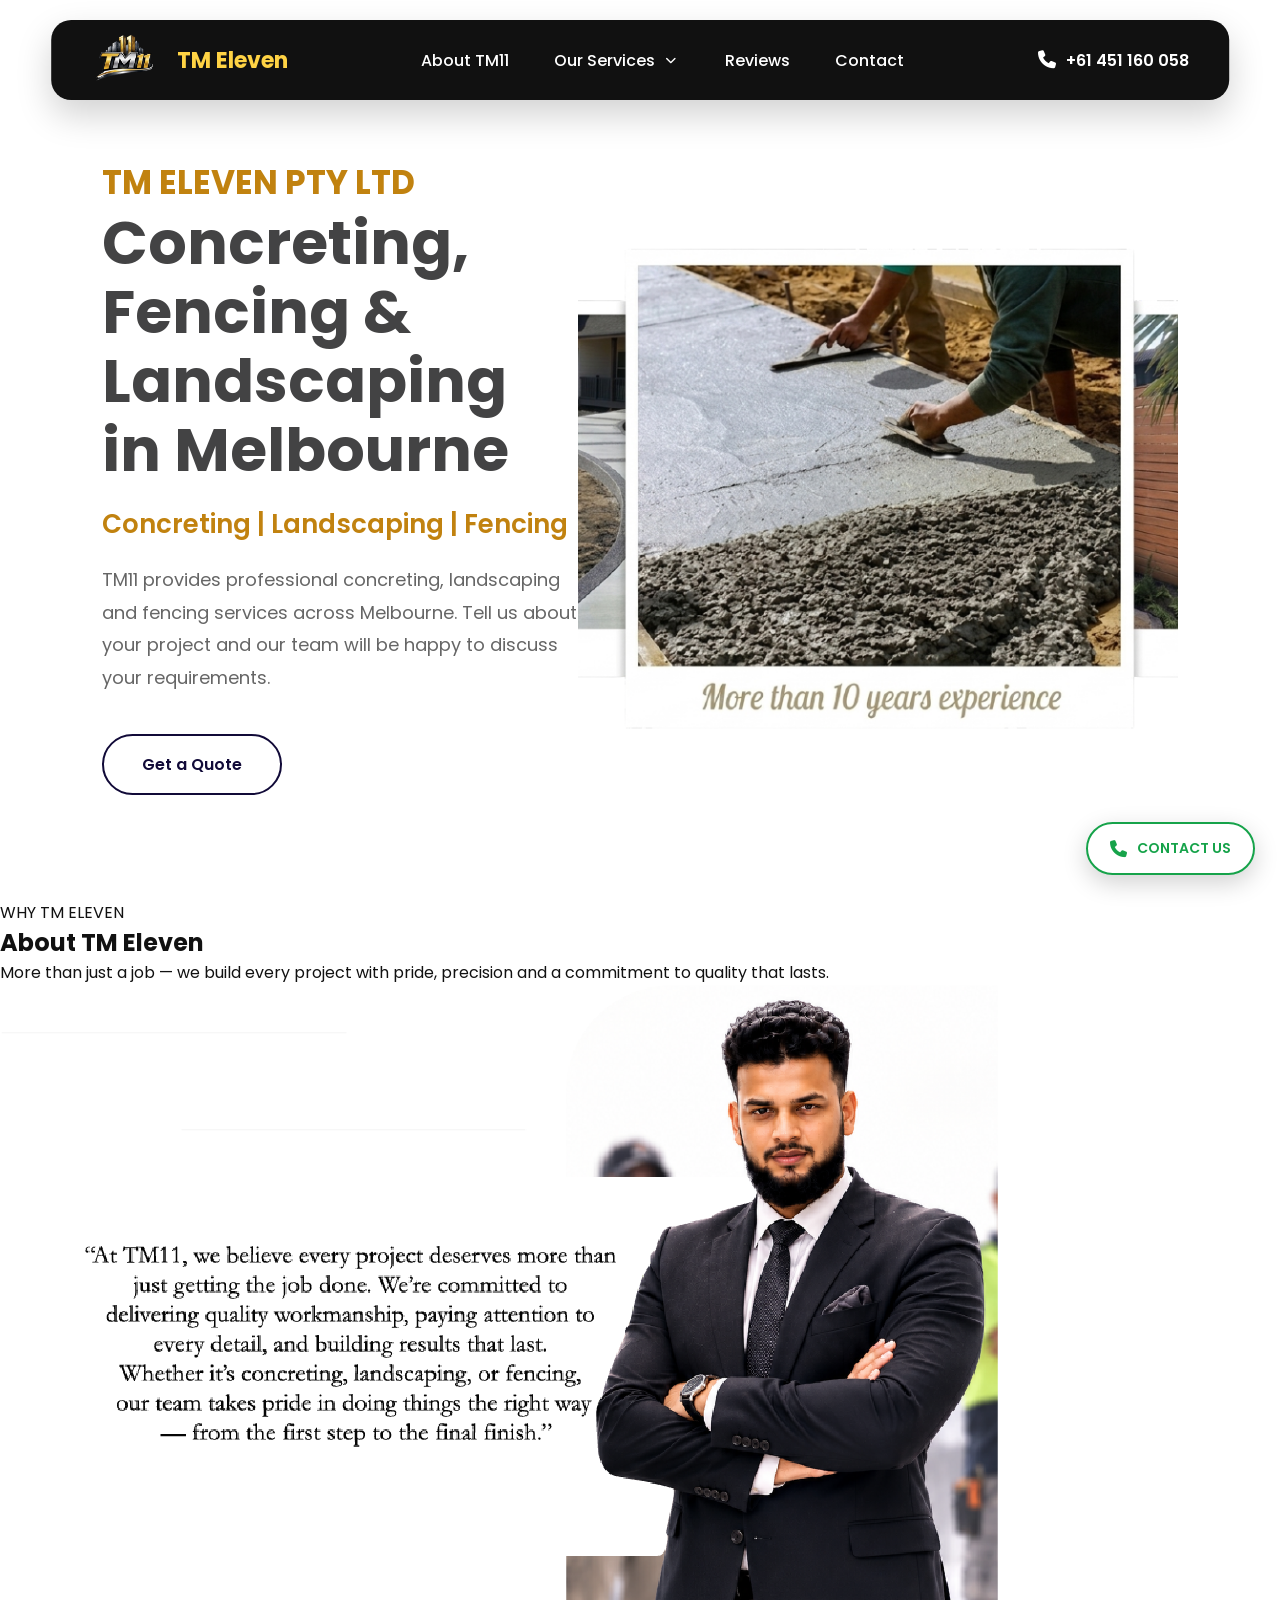
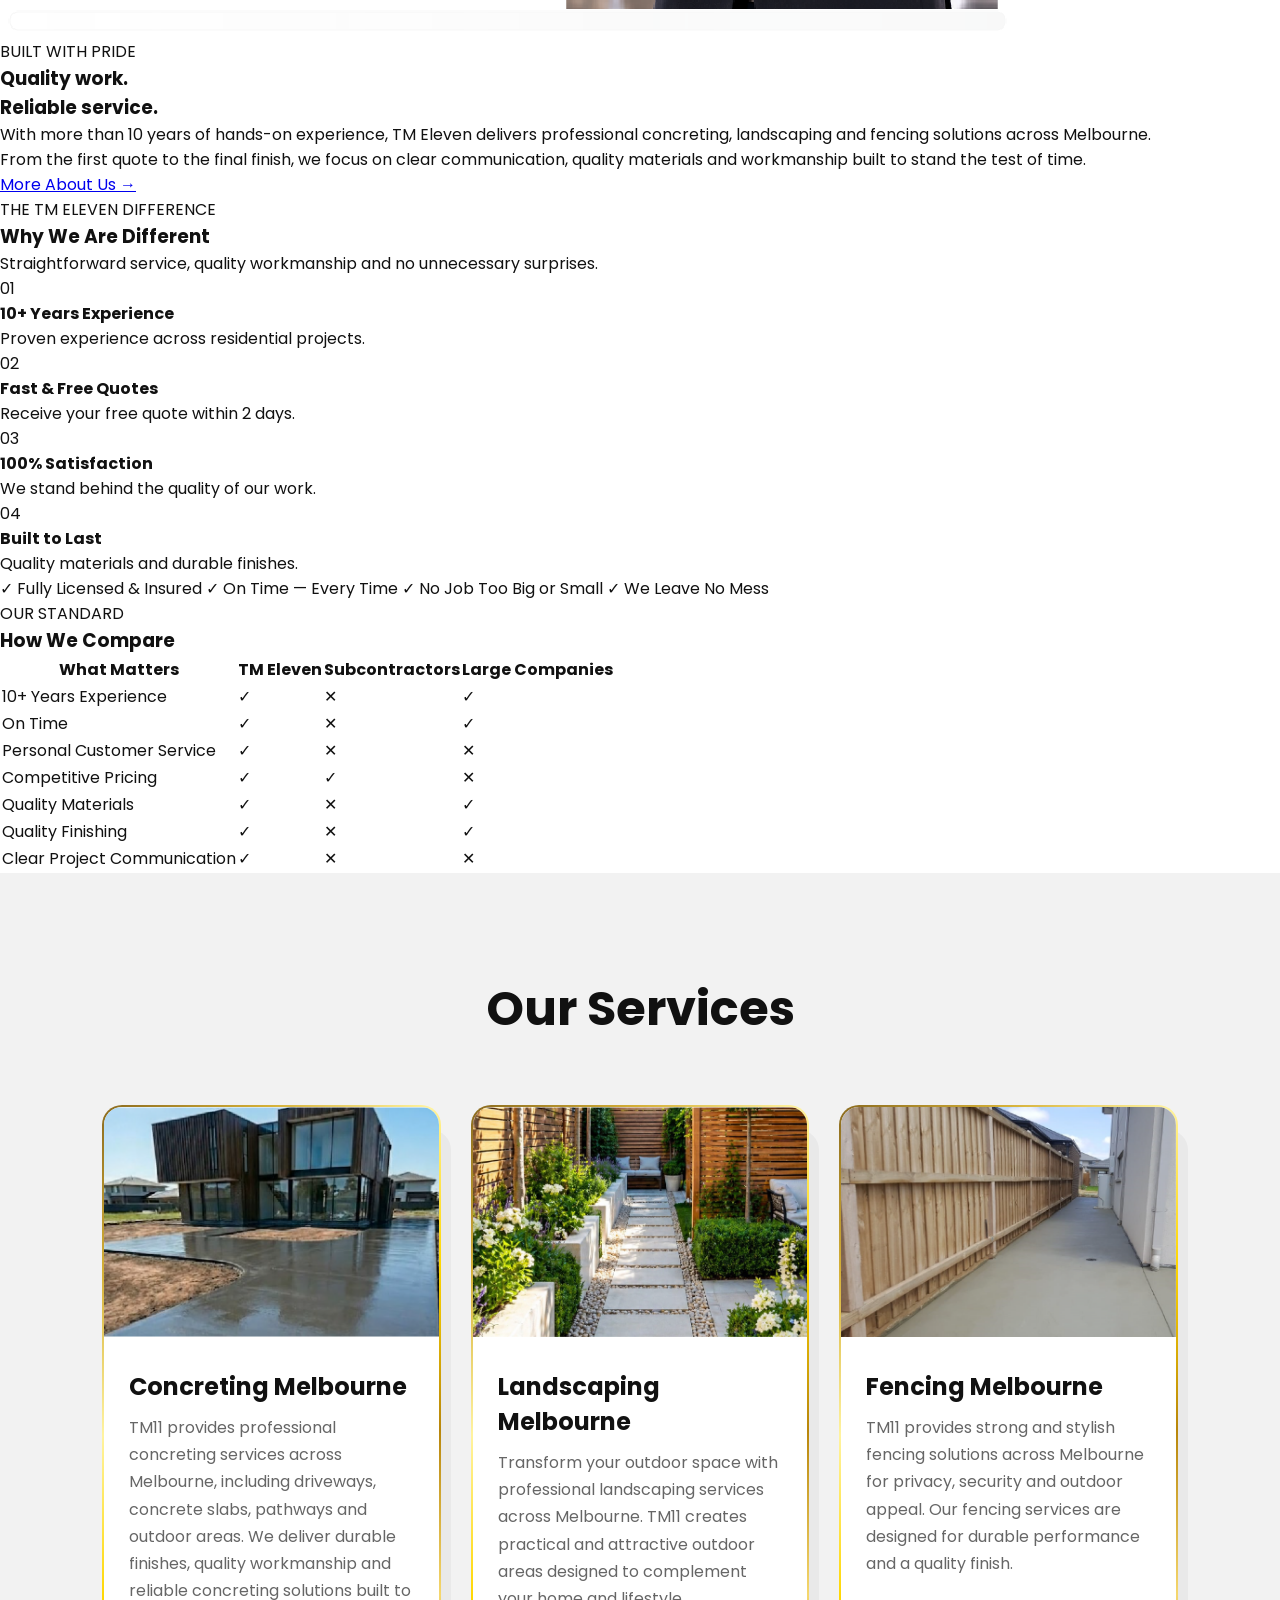
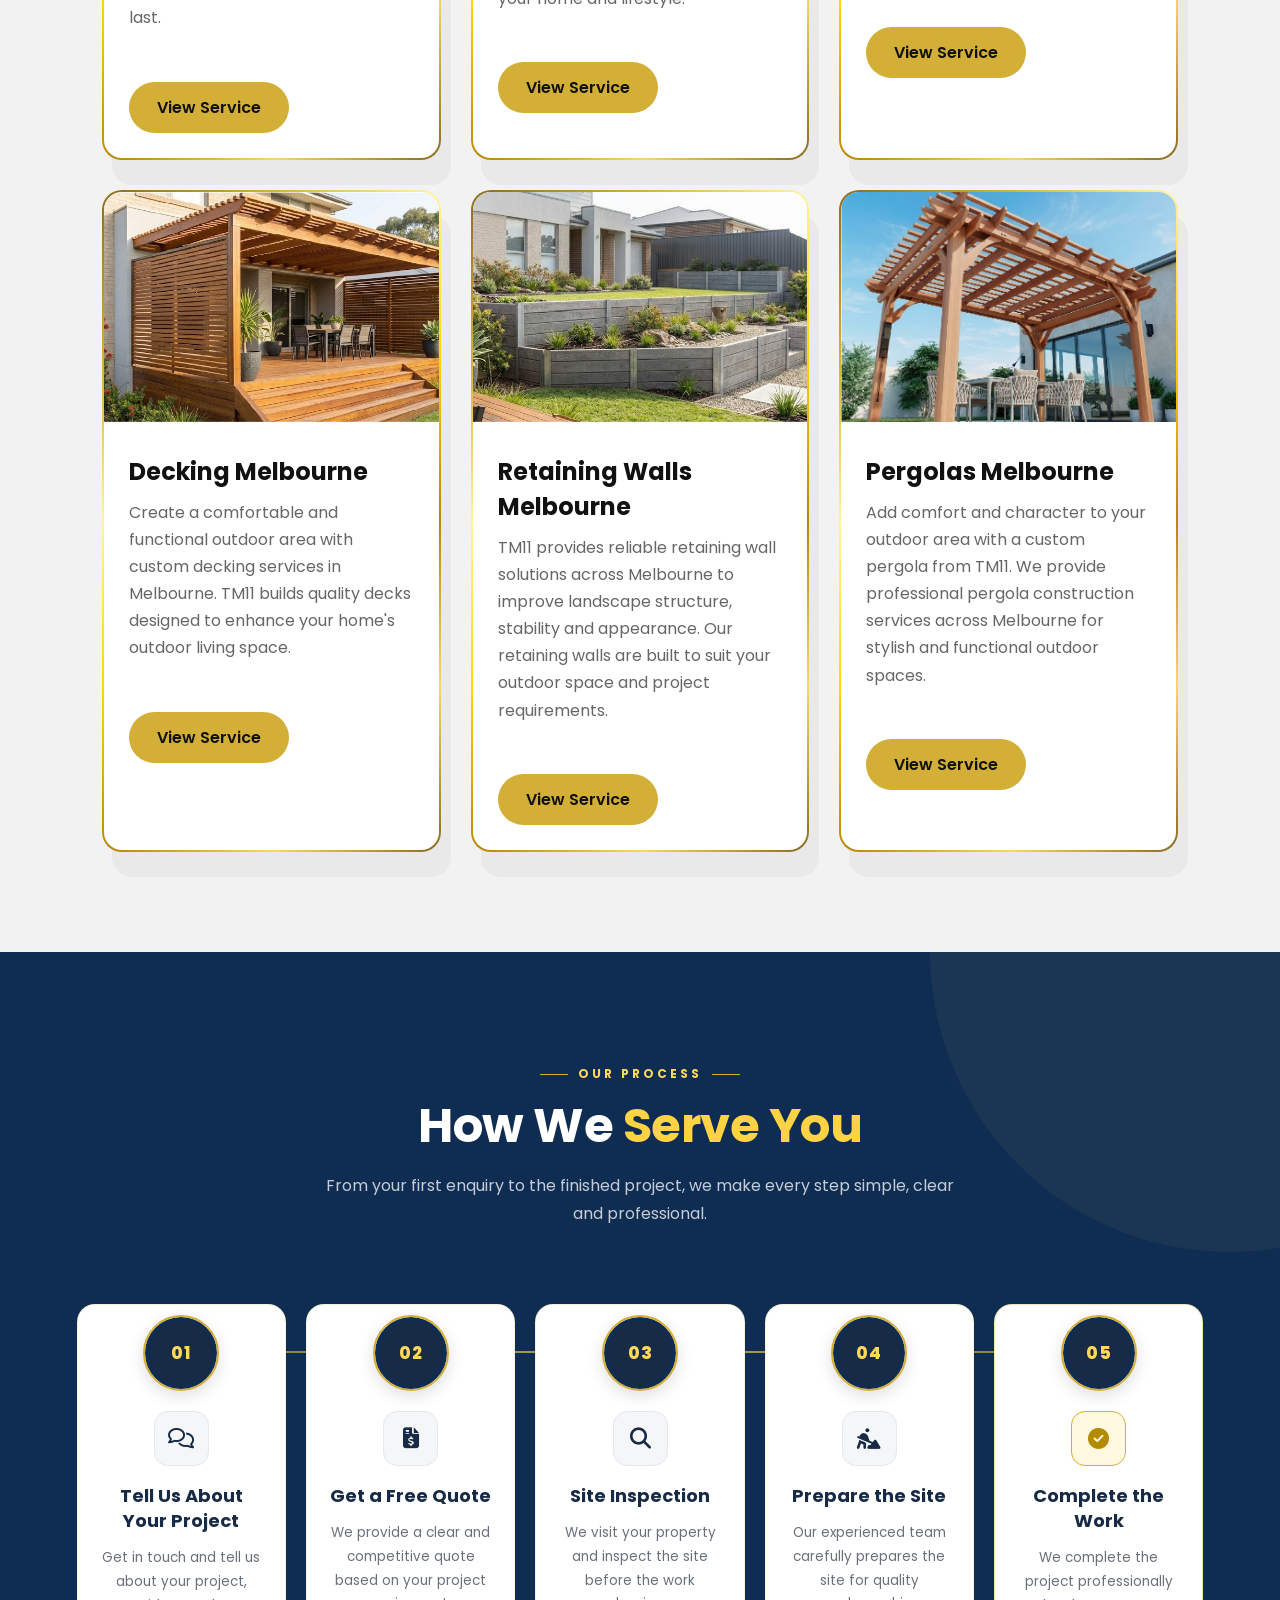
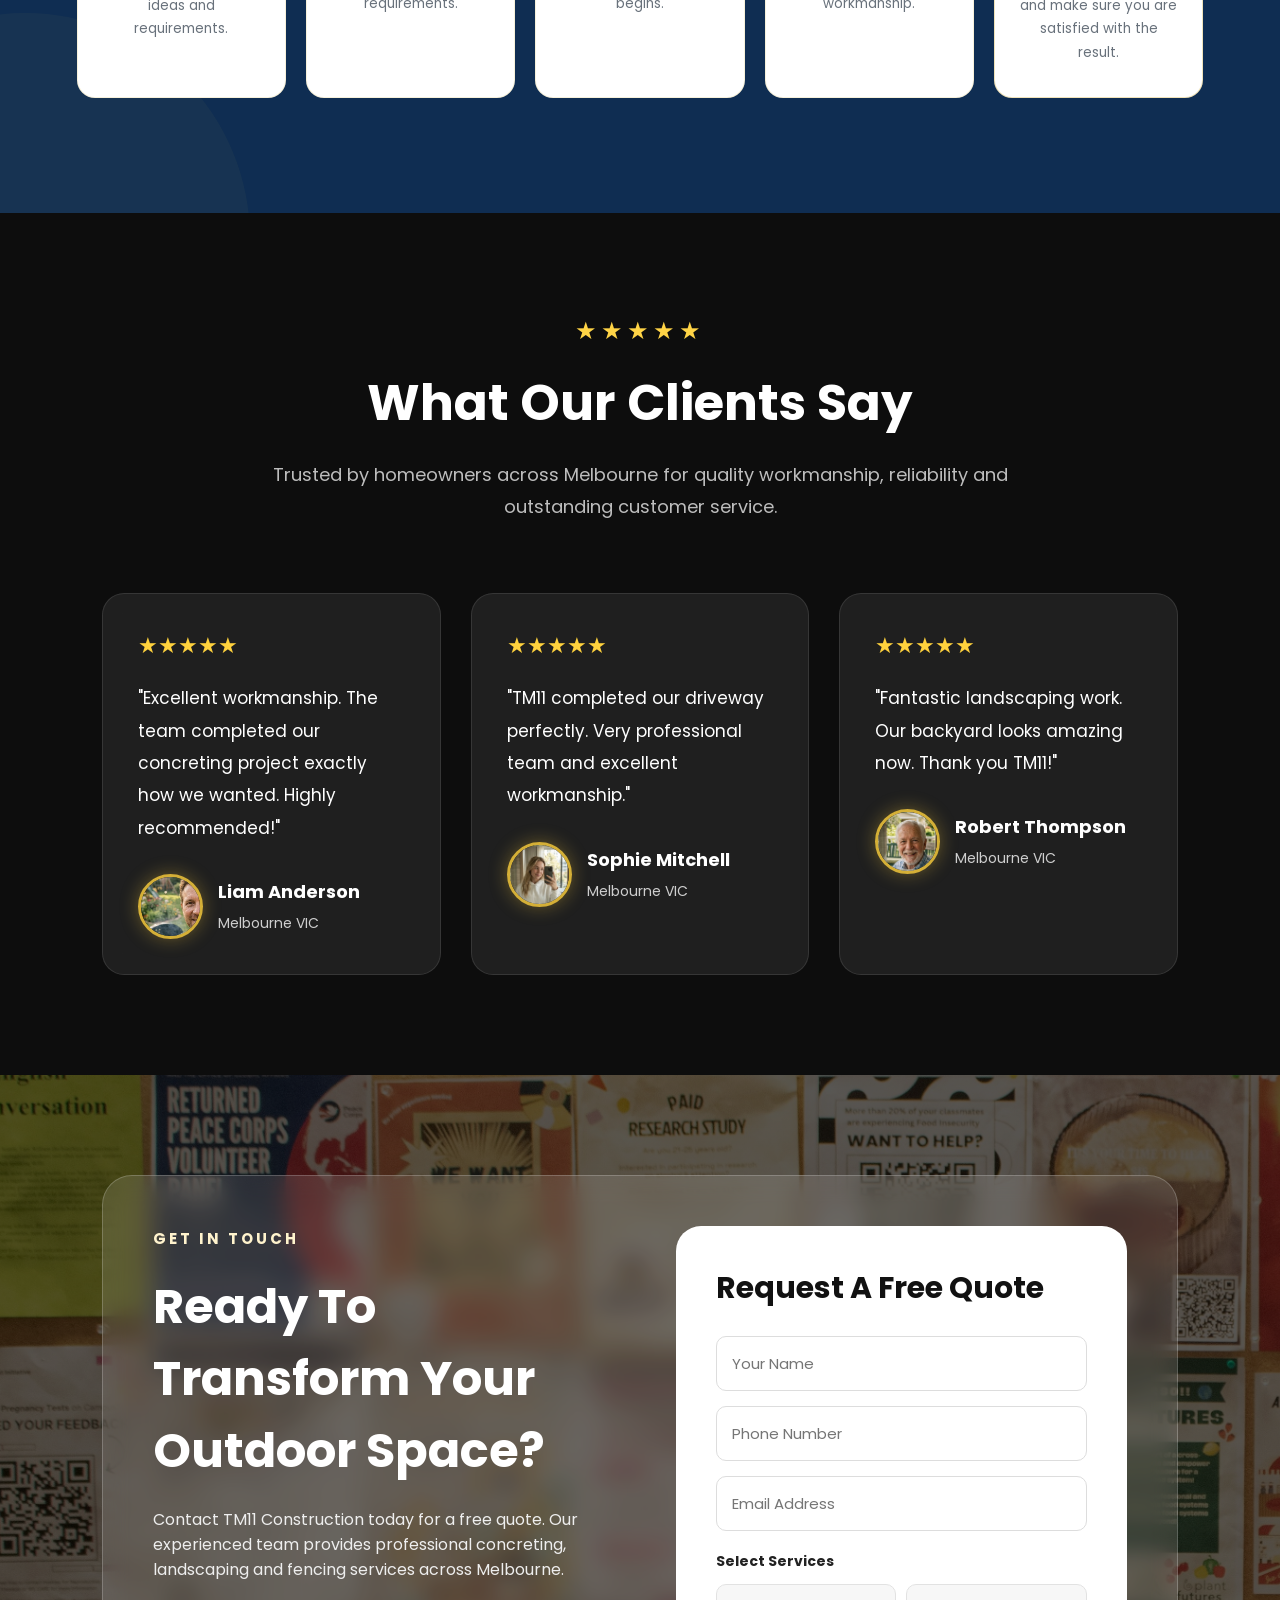
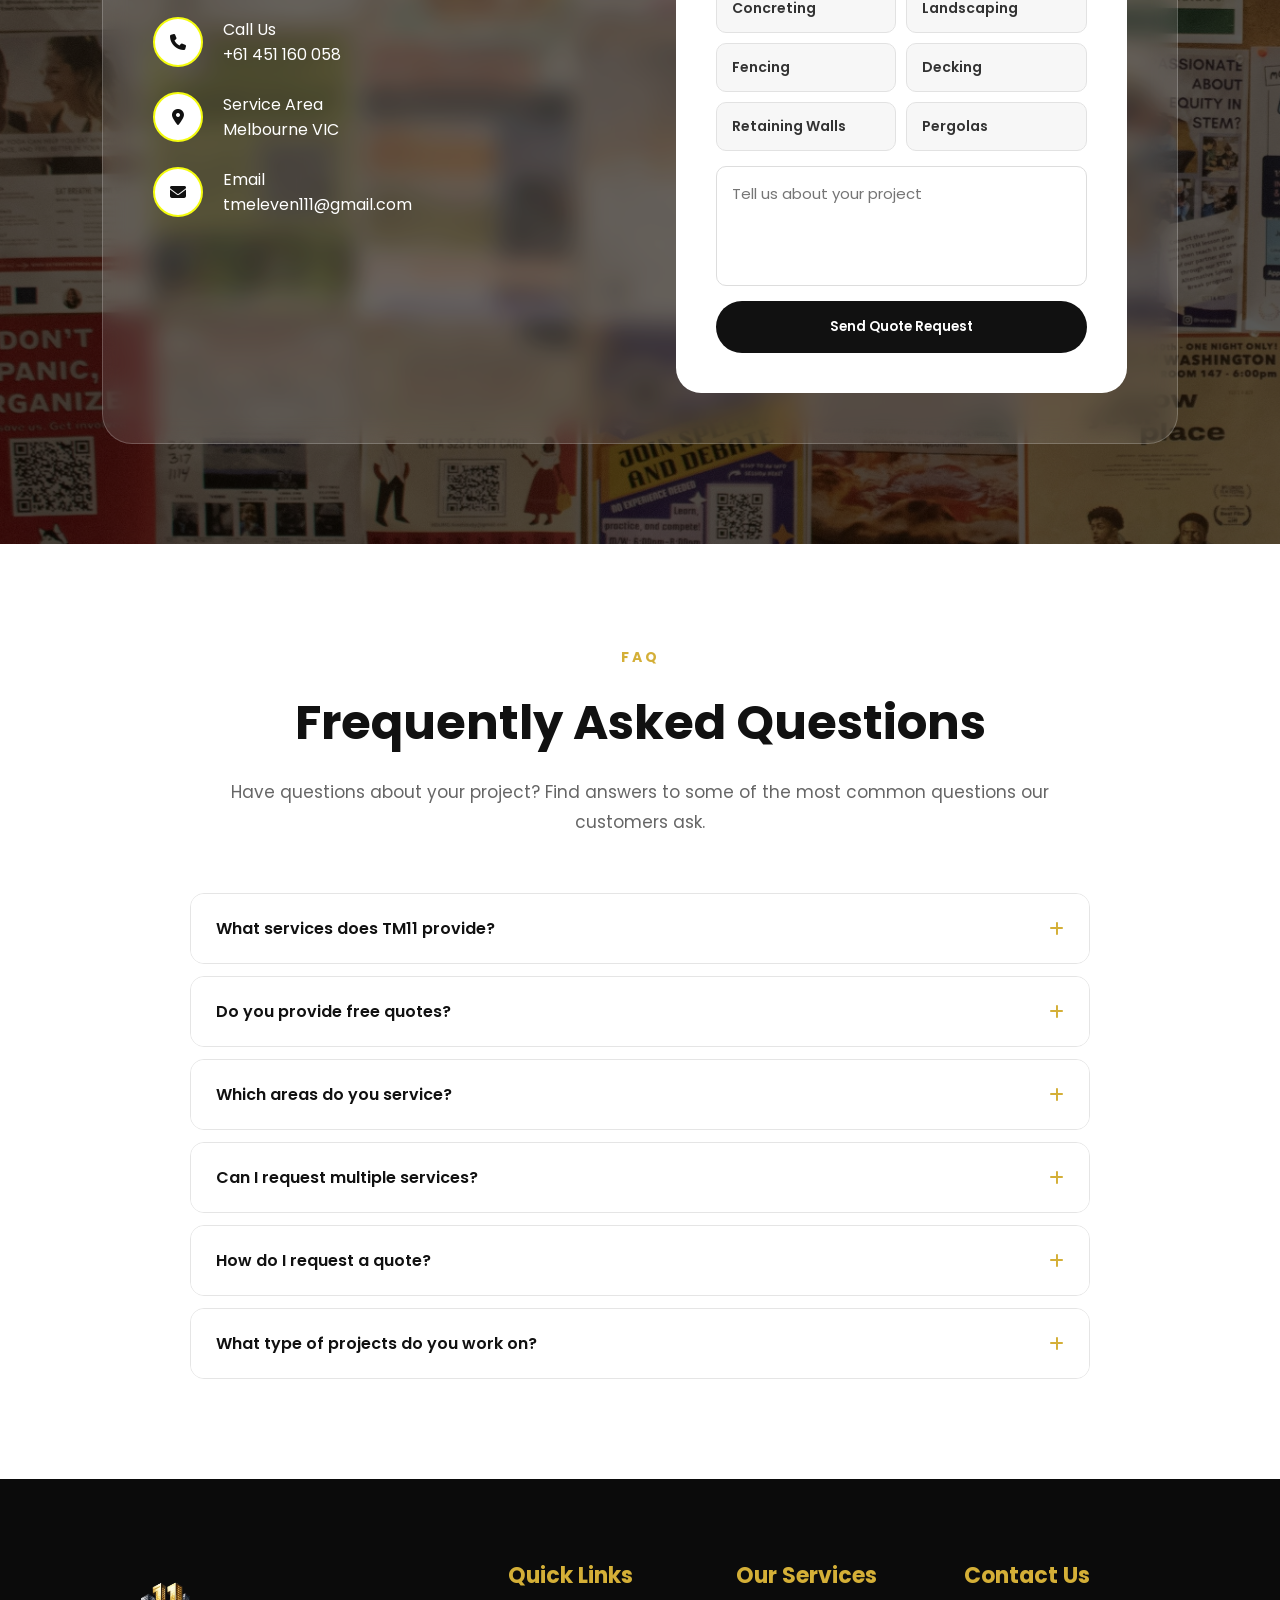
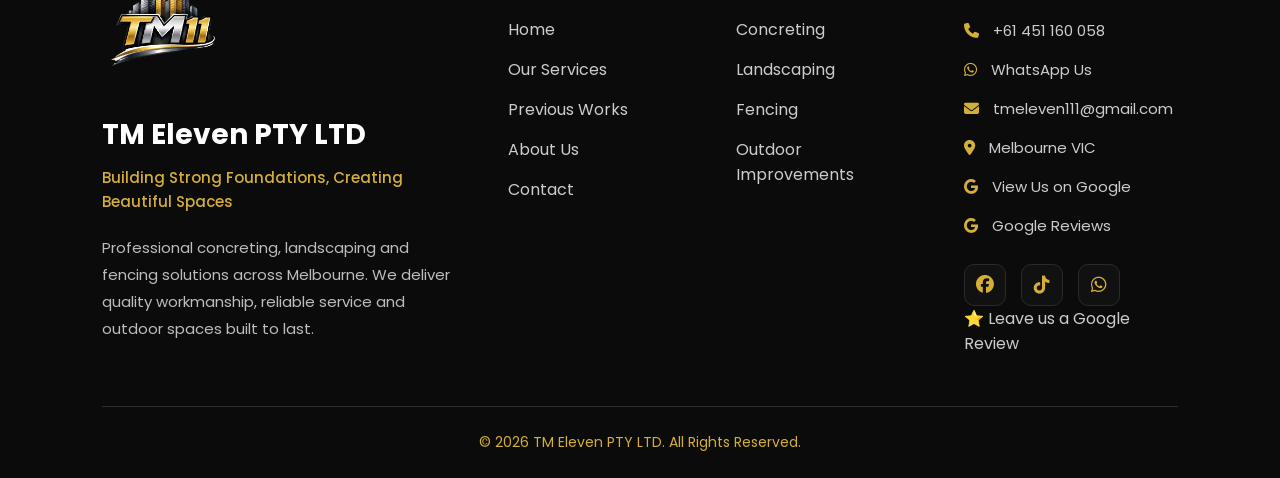
==== commit 49a28718: "Update index.html" ====
--- a/index.html
+++ b/index.html
@@ -291,35 +291,213 @@
 
 
     <!-- =========================================================
-         ABOUT SECTION (THE LEGACY)
-    ========================================================= -->
-
-    <section class="hero-two" id="about">
-
-        <div class="hero-two-content">
-
-            <h2>About TM11</h2>
+     TM ELEVEN — ABOUT / WHY WE ARE DIFFERENT
+========================================================= -->
+
+<section class="tm-about" id="about">
+
+    <div class="tm-about-container">
+
+        <!-- SECTION HEADER -->
+        <div class="tm-about-header">
+
+            <span class="tm-about-eyebrow">WHY TM ELEVEN</span>
+
+            <h2>About <span>TM Eleven</span></h2>
 
             <p>
-                With over 10 years of hands-on experience, we deliver
-                top-quality concrete, landscaping, and fencing services
-                tailored to transform your outdoor space.
-
-                Our team is committed to friendly, reliable service and
-                exceptional craftsmanship that stands the test of time.
+                More than just a job — we build every project with pride,
+                precision and a commitment to quality that lasts.
             </p>
 
-            <div class="hero-two-image">
-                <img src="hero3.png" alt="TM11 concreting, fencing and landscaping team in Melbourne">
-            </div>
-
-            <a href="tm11about.html" class="hero2-btn">
-                More about Us
-            </a>
-
-        </div>
-
-    </section>
+        </div>
+
+
+        <!-- MAIN ABOUT AREA -->
+        <div class="tm-about-main">
+
+            <div class="tm-about-image">
+                <img src="hero3.png"
+                     alt="TM Eleven concreting, fencing and landscaping services in Melbourne">
+            </div>
+
+            <div class="tm-about-content">
+
+                <span class="tm-small-title">BUILT WITH PRIDE</span>
+
+                <h3>
+                    Quality work.<br>
+                    <strong>Reliable service.</strong>
+                </h3>
+
+                <p>
+                    With more than 10 years of hands-on experience,
+                    TM Eleven delivers professional concreting,
+                    landscaping and fencing solutions across Melbourne.
+                </p>
+
+                <p>
+                    From the first quote to the final finish, we focus
+                    on clear communication, quality materials and
+                    workmanship built to stand the test of time.
+                </p>
+
+                <a href="tm11about.html" class="tm-about-btn">
+                    More About Us
+                    <span>→</span>
+                </a>
+
+            </div>
+
+        </div>
+
+
+        <!-- DIFFERENCE -->
+        <div class="tm-difference">
+
+            <div class="tm-difference-heading">
+
+                <span class="tm-about-eyebrow">THE TM ELEVEN DIFFERENCE</span>
+
+                <h3>Why We Are <span>Different</span></h3>
+
+                <p>
+                    Straightforward service, quality workmanship and
+                    no unnecessary surprises.
+                </p>
+
+            </div>
+
+
+            <!-- FEATURE CARDS -->
+            <div class="tm-features">
+
+                <div class="tm-feature">
+                    <div class="tm-feature-number">01</div>
+                    <h4>10+ Years Experience</h4>
+                    <p>Proven experience across residential projects.</p>
+                </div>
+
+                <div class="tm-feature">
+                    <div class="tm-feature-number">02</div>
+                    <h4>Fast & Free Quotes</h4>
+                    <p>Receive your free quote within 2 days.</p>
+                </div>
+
+                <div class="tm-feature">
+                    <div class="tm-feature-number">03</div>
+                    <h4>100% Satisfaction</h4>
+                    <p>We stand behind the quality of our work.</p>
+                </div>
+
+                <div class="tm-feature">
+                    <div class="tm-feature-number">04</div>
+                    <h4>Built to Last</h4>
+                    <p>Quality materials and durable finishes.</p>
+                </div>
+
+            </div>
+
+
+            <!-- TRUST POINTS -->
+            <div class="tm-trust-row">
+
+                <span>✓ Fully Licensed & Insured</span>
+                <span>✓ On Time — Every Time</span>
+                <span>✓ No Job Too Big or Small</span>
+                <span>✓ We Leave No Mess</span>
+
+            </div>
+
+        </div>
+
+
+        <!-- COMPARISON -->
+        <div class="tm-comparison">
+
+            <div class="tm-comparison-heading">
+
+                <span class="tm-about-eyebrow">OUR STANDARD</span>
+
+                <h3>How We Compare</h3>
+
+            </div>
+
+            <div class="tm-table-wrap">
+
+                <table class="tm-table">
+
+                    <thead>
+                        <tr>
+                            <th>What Matters</th>
+                            <th>TM Eleven</th>
+                            <th>Subcontractors</th>
+                            <th>Large Companies</th>
+                        </tr>
+                    </thead>
+
+                    <tbody>
+
+                        <tr>
+                            <td>10+ Years Experience</td>
+                            <td class="yes">✓</td>
+                            <td class="no">✕</td>
+                            <td class="yes">✓</td>
+                        </tr>
+
+                        <tr>
+                            <td>On Time</td>
+                            <td class="yes">✓</td>
+                            <td class="no">✕</td>
+                            <td class="yes">✓</td>
+                        </tr>
+
+                        <tr>
+                            <td>Personal Customer Service</td>
+                            <td class="yes">✓</td>
+                            <td class="no">✕</td>
+                            <td class="no">✕</td>
+                        </tr>
+
+                        <tr>
+                            <td>Competitive Pricing</td>
+                            <td class="yes">✓</td>
+                            <td class="yes">✓</td>
+                            <td class="no">✕</td>
+                        </tr>
+
+                        <tr>
+                            <td>Quality Materials</td>
+                            <td class="yes">✓</td>
+                            <td class="no">✕</td>
+                            <td class="yes">✓</td>
+                        </tr>
+
+                        <tr>
+                            <td>Quality Finishing</td>
+                            <td class="yes">✓</td>
+                            <td class="no">✕</td>
+                            <td class="yes">✓</td>
+                        </tr>
+
+                        <tr>
+                            <td>Clear Project Communication</td>
+                            <td class="yes">✓</td>
+                            <td class="no">✕</td>
+                            <td class="no">✕</td>
+                        </tr>
+
+                    </tbody>
+
+                </table>
+
+            </div>
+
+        </div>
+
+    </div>
+
+</section>
 
 
     <!-- =========================================================
--- a/style.css
+++ b/style.css
@@ -1,202 +1,299 @@
 /* =========================================================
-   GLOBAL / RESET
+   GLOBAL RESET
 ========================================================= */
 
-*{
-    margin:0;
-    padding:0;
-    box-sizing:border-box;
-    font-family:'Poppins',sans-serif;
-}
-
-html{
-    scroll-behavior:smooth;
-}
-
-body{
-    background:#ffffff;
-    color:#111;
-    overflow-x:hidden;
+* {
+    margin: 0;
+    padding: 0;
+    box-sizing: border-box;
+    font-family: 'Poppins', sans-serif;
+}
+
+html {
+    scroll-behavior: smooth;
 }
 
 
 /* =========================================================
-   NAVBAR / HEADER
+   BODY / GLOBAL STYLES
 ========================================================= */
 
-.navbar{
-
-    position:fixed;
-    top:20px;
-    left:50%;
-    transform:translateX(-50%);
-
-    width:92%;
-    max-width:1400px;
-    height:80px;
-
-    background:#111111;
-
-    border-radius:20px;
-
-    display:flex;
-    justify-content:space-between;
-    align-items:center;
-
-    padding:0 40px;
-
-    z-index:999;
-
-    box-shadow:0 15px 35px rgba(0,0,0,.18);
-
-}
-
-.logo img{
-
-    height:70px;
-    cursor:pointer;
-    transition:.3s;
-
-}
-
-.logo img:hover{
-
-    transform:scale(1.05);
-
-}
-.logo-area{
-
-    display:flex;
-    align-items:center;
-    gap:15px;
-
-}
-
-
-.brand-name{
-
-    color:#ffd344;
-
-    font-size:22px;
-
-    font-weight:700;
-
-    white-space:nowrap;
-
+body {
+    background: #ffffff;
+    color: #111;
+    overflow-x: hidden;
+}
+
+
+/* =========================================================
+   HEADER / NAVBAR
+========================================================= */
+
+.navbar {
+    position: fixed;
+    top: 20px;
+    left: 50%;
+    transform: translateX(-50%);
+
+    width: 92%;
+    max-width: 1400px;
+    height: 80px;
+
+    background: #111111;
+
+    border-radius: 20px;
+
+    display: flex;
+    justify-content: space-between;
+    align-items: center;
+
+    padding: 0 40px;
+
+    z-index: 999;
+
+    box-shadow: 0 15px 35px rgba(0, 0, 0, .18);
+}
+
+.logo-area {
+    display: flex;
+    align-items: center;
+    gap: 15px;
+}
+
+.logo img {
+    height: 70px;
+    cursor: pointer;
+    transition: .3s;
+}
+
+.logo img:hover {
+    transform: scale(1.05);
+}
+
+.brand-name {
+    color: #ffd344;
+    font-size: 22px;
+    font-weight: 700;
+    white-space: nowrap;
 }
 
 /* --- Nav Menu --- */
 
-.nav-links{
-
-    display:flex;
-    list-style:none;
-    gap:45px;
-
-}
-
-.nav-links li{
-
-    list-style:none;
-
-}
-
-.nav-links a{
-
-    text-decoration:none;
-    color:white;
-
-    font-size:16px;
-    font-weight:500;
-
-    position:relative;
-
-    transition:.35s;
-
-}
-
-.nav-links a:hover{
-
-    color:#D4AF37;
-
-}
-
-.nav-links a::after{
-
-    content:"";
-
-    position:absolute;
-
-    left:0;
-    bottom:-8px;
-
-    width:0;
-    height:2px;
-
-    background:#D4AF37;
-
-    transition:.35s;
-
-}
-
-.nav-links a:hover::after{
-
-    width:100%;
-
+.nav-links {
+    display: flex;
+    list-style: none;
+    gap: 45px;
+}
+
+.nav-links li {
+    list-style: none;
+}
+
+.nav-links a {
+    text-decoration: none;
+    color: white;
+
+    font-size: 16px;
+    font-weight: 500;
+
+    position: relative;
+
+    transition: .35s;
+}
+
+.nav-links a:hover {
+    color: #D4AF37;
+}
+
+.nav-links a::after {
+    content: "";
+
+    position: absolute;
+
+    left: 0;
+    bottom: -8px;
+
+    width: 0;
+    height: 2px;
+
+    background: #D4AF37;
+
+    transition: .35s;
+}
+
+.nav-links a:hover::after {
+    width: 100%;
 }
 
 /* --- Call Button (Header) --- */
 
-.call-btn{
-
-    display:flex;
-    align-items:center;
-    gap:10px;
-
-    color:white;
-
-    font-size:16px;
-    font-weight:600;
-
-    cursor:pointer;
-
-    transition:.3s;
-
-}
-
-.call-btn:hover{
-
-    color:#D4AF37;
-
-}
-
-.call-btn i{
-
-    font-size:18px;
-
-}
-
-.call-btn a{
-
-    color:inherit;
-    text-decoration:none;
-    display:flex;
-    align-items:center;
-    gap:10px;
-
+.call-btn {
+    display: flex;
+    align-items: center;
+    gap: 10px;
+
+    color: white;
+
+    font-size: 16px;
+    font-weight: 600;
+
+    cursor: pointer;
+
+    transition: .3s;
+}
+
+.call-btn:hover {
+    color: #D4AF37;
+}
+
+.call-btn i {
+    font-size: 18px;
+}
+
+.call-btn a {
+    color: inherit;
+    text-decoration: none;
+    display: flex;
+    align-items: center;
+    gap: 10px;
 }
 
 /* --- Hamburger (Mobile Menu Toggle) --- */
 
-.menu-btn{
-
-    display:none;
-
-    color:white;
-
-    font-size:30px;
-
-    cursor:pointer;
+.menu-btn {
+    display: none;
+
+    color: white;
+
+    font-size: 30px;
+
+    cursor: pointer;
+}
+
+
+/* --- Services Dropdown (Desktop) --- */
+
+.nav-dropdown {
+    position: relative;
+}
+
+.dropdown-toggle-wrap {
+    display: flex;
+    align-items: center;
+    gap: 6px;
+}
+
+.dropdown-link {
+    text-decoration: none;
+    color: white;
+
+    font-size: 16px;
+    font-weight: 500;
+
+    position: relative;
+
+    transition: .35s;
+}
+
+.dropdown-link:hover {
+    color: #D4AF37;
+}
+
+.dropdown-arrow {
+    display: flex;
+    align-items: center;
+    justify-content: center;
+
+    background: none;
+    border: none;
+
+    color: white;
+
+    font-size: 11px;
+
+    cursor: pointer;
+
+    padding: 4px;
+
+    transition: transform .3s ease, color .3s ease;
+}
+
+.nav-dropdown:hover .dropdown-arrow,
+.nav-dropdown.open .dropdown-arrow {
+    color: #D4AF37;
+    transform: rotate(180deg);
+}
+
+.dropdown-menu {
+    position: absolute;
+    top: calc(100% + 18px);
+    left: 50%;
+    transform: translateX(-50%) translateY(10px);
+
+    min-width: 220px;
+
+    list-style: none;
+
+    background: #111111;
+
+    border: 1px solid rgba(255, 255, 255, .08);
+    border-radius: 16px;
+
+    padding: 10px;
+
+    box-shadow: 0 20px 45px rgba(0, 0, 0, .35);
+
+    opacity: 0;
+    visibility: hidden;
+    pointer-events: none;
+
+    transition: opacity .3s ease, transform .3s ease, visibility .3s;
+
+    z-index: 1000;
+}
+
+.dropdown-menu li {
+    list-style: none;
+}
+
+.dropdown-menu a {
+    display: block;
+
+    padding: 12px 16px;
+
+    color: #eee;
+
+    font-size: 14.5px;
+    font-weight: 500;
+
+    text-decoration: none;
+
+    border-radius: 10px;
+
+    transition: .25s ease;
+}
+
+.dropdown-menu a:hover {
+    background: rgba(212, 175, 55, .12);
+    color: #D4AF37;
+    padding-left: 20px;
+}
+
+/* --- Mobile Contact Area (hidden on desktop) --- */
+
+.mobile-nav-contact {
+    display: none;
+}
+
+@media (min-width: 901px) {
+
+    .nav-dropdown:hover .dropdown-menu,
+    .nav-dropdown.open .dropdown-menu {
+        opacity: 1;
+        visibility: visible;
+        pointer-events: auto;
+        transform: translateX(-50%) translateY(0);
+    }
 
 }
 
@@ -205,194 +302,159 @@
    HERO SECTION
 ========================================================= */
 
-.hero{
-
-    width:100%;
-    min-height:100vh;
-
-    display:flex;
-    justify-content:space-between;
-    align-items:center;
-
-    padding:140px 8% 80px;
-
-    background:white;
-
-}
-
-.hero-text{
-
-    flex:1;
-
-}
-
-.hero-text h1{
-
-    font-size:60px;
-    line-height:1.15;
-
-    color:#434344;
-
-    margin-bottom:20px;
-
-    font-weight:700;
-
-}
-.hero-text h1 .h1-small{
-    display:block;
-    font-size:0.55em;
-    line-height:1.1;
-    margin-bottom:8px;
-    font-weight:700;
+.hero {
+    width: 100%;
+    min-height: 100vh;
+
+    display: flex;
+    justify-content: space-between;
+    align-items: center;
+
+    padding: 140px 8% 80px;
+
+    background: white;
+}
+
+.hero-text {
+    flex: 1;
+}
+
+.hero-text h1 {
+    font-size: 60px;
+    line-height: 1.15;
+
+    color: #434344;
+
+    margin-bottom: 20px;
+
+    font-weight: 700;
+}
+
+.hero-text h1 .h1-small {
+    display: block;
+    font-size: 0.55em;
+    line-height: 1.1;
+    margin-bottom: 8px;
+    font-weight: 700;
     color: #c1820f;
 }
 
-.hero-text h3{
-
-    color:#c1820f;
-
-    font-size:26px;
-
-    margin-bottom:20px;
-
-    font-weight:600;
-
-}
-
-.hero-text p{
-
-    color:#666;
-
-    font-size:18px;
-
-    line-height:1.8;
-
-    max-width:560px;
-
-    margin-bottom:40px;
-
+.hero-text h3 {
+    color: #c1820f;
+
+    font-size: 26px;
+
+    margin-bottom: 20px;
+
+    font-weight: 600;
+}
+
+.hero-text p {
+    color: #666;
+
+    font-size: 18px;
+
+    line-height: 1.8;
+
+    max-width: 560px;
+
+    margin-bottom: 40px;
 }
 
 /* --- Hero Button --- */
 
-.hero-btn{
-    display:inline-block;
-
-    background:#ffffff;
-    color:#110A38;
-
-    border:2px solid #110A38;
-
-    text-decoration:none;
-
-    padding:16px 38px;
-
-    border-radius:50px;
-
-    font-weight:600;
-
-    transition:.35s;
-}
-
-.hero-btn:hover{
-    background:#D4AF37;
-    color:#111;
-
-    border-color:#D4AF37;
-
-    transform:translateY(-3px);
+.hero-btn {
+    display: inline-block;
+
+    background: #ffffff;
+    color: #110A38;
+
+    border: 2px solid #110A38;
+
+    text-decoration: none;
+
+    padding: 16px 38px;
+
+    border-radius: 50px;
+
+    font-weight: 600;
+
+    transition: .35s;
+}
+
+.hero-btn:hover {
+    background: #D4AF37;
+    color: #111;
+
+    border-color: #D4AF37;
+
+    transform: translateY(-3px);
 }
 
 /* --- Hero Image / Flip Card --- */
 
-.hero-image{
-    display:flex;
-    justify-content:center;
-    align-items:center;
-    perspective:1200px;
-}
-
-
-.hero-flip{
-
-    width:600px;
-    height:600px;
-    max-width:100%;
-
-    position:relative;
-
-    transform-style:preserve-3d;
-
-    transition:transform 1s ease;
-
-    cursor:pointer;
-
-}
-
-
-.hero-flip.flipped{
-
-    transform:rotateY(180deg);
-
-}
-
-
-.hero-face{
-
-    position:absolute;
-
-    width:100%;
-    height:100%;
-
-    top:0;
-    left:0;
-
-    backface-visibility:hidden;
-    -webkit-backface-visibility:hidden;
-
-}
-
-
-.hero-face img{
-
-    width:100%;
-    height:100%;
-
-    object-fit:cover;
-
-    border-radius:20px;
-
-}
-
-
-.hero-back{
-
-    transform:rotateY(180deg);
-
-}
-
-.hero-image img{
-
-    width:100%;
-    max-width:600px;
-
-}
-
-.hero-flip:hover{
-    transform:scale(1.02);
-}
-
-.hero-flip.flipped:hover{
-    transform:rotateY(180deg) scale(1.02);
-}
-.hero-face{
-    backface-visibility:hidden;
-    -webkit-backface-visibility:hidden;
-}
-.h1-small {
-    font-size: 0.65em;
-    display: block;
-    line-height: 1.1;
+.hero-image {
+    display: flex;
+    justify-content: center;
+    align-items: center;
+    perspective: 1200px;
+}
+
+.hero-image img {
+    width: 100%;
+    max-width: 600px;
+}
+
+.hero-flip {
+    width: 600px;
+    height: 600px;
+    max-width: 100%;
+
+    position: relative;
+
+    transform-style: preserve-3d;
+
+    transition: transform 1s ease;
+
+    cursor: pointer;
+}
+
+.hero-flip:hover {
+    transform: scale(1.02);
+}
+
+.hero-flip.flipped {
+    transform: rotateY(180deg);
+}
+
+.hero-flip.flipped:hover {
+    transform: rotateY(180deg) scale(1.02);
+}
+
+.hero-face {
+    position: absolute;
+
+    width: 100%;
+    height: 100%;
+
+    top: 0;
+    left: 0;
+
+    backface-visibility: hidden;
+    -webkit-backface-visibility: hidden;
+}
+
+.hero-face img {
+    width: 100%;
+    height: 100%;
+
+    object-fit: cover;
+
+    border-radius: 20px;
+}
+
+.hero-back {
+    transform: rotateY(180deg);
 }
 
 
@@ -400,211 +462,826 @@
    ABOUT SECTION (HERO TWO / THE LEGACY)
 ========================================================= */
 
-.hero-two{
-    width:100%;
-    background:#0F2D52;
-    padding:100px 8%;
-}
-
-.hero-two-content{
-    max-width:850px;
-    margin:auto;
-
-    display:flex;
-    flex-direction:column;
-    align-items:center;
-    text-align:center;
-}
-
-.section-tag{
-    color:#D4AF37;
-    font-size:15px;
-    font-weight:600;
-    letter-spacing:2px;
-    margin-bottom:18px;
-}
-
-.hero-two-content h2{
-    color:#fff;
-    font-size:52px;
-    line-height:1.2;
-    margin-bottom:25px;
-}
-
-.hero-two-content p{
-    color:#d6d6d6;
-    font-size:18px;
-    line-height:1.9;
-    max-width:700px;
-    margin-bottom:10px;   /* කලින් 45px */
-}
-
-.hero-two-image{
-    width:100%;
-    display:flex;
-    justify-content:center;
-    margin:20px 0;
-    background:none;
-    box-shadow:none;
-    border:none;
-    padding:0;
-}
-
-.hero-two-image img{
-    width:90%;
-    max-width:1100px;
-    height:auto;
-}
-
-.hero2-btn{
-    display:inline-block;
-    padding:16px 45px;
-    background:#D4AF37;
-    color:#111;
-    text-decoration:none;
-    border-radius:50px;
-    font-weight:600;
-    transition:.3s;
-}
-
-.hero2-btn:hover{
-    background:#fff;
-    transform:translateY(-4px);
-}
-
+.hero-two {
+    width: 100%;
+    background: #0F2D52;
+    padding: 100px 8%;
+}
+
+.hero-two-content {
+    max-width: 850px;
+    margin: auto;
+
+    display: flex;
+    flex-direction: column;
+    align-items: center;
+    text-align: center;
+}
+
+.section-tag {
+    color: #D4AF37;
+    font-size: 15px;
+    font-weight: 600;
+    letter-spacing: 2px;
+    margin-bottom: 18px;
+}
+
+.hero-two-content h2 {
+    color: #fff;
+    font-size: 52px;
+    line-height: 1.2;
+    margin-bottom: 25px;
+}
+
+.hero-two-content p {
+    color: #d6d6d6;
+    font-size: 18px;
+    line-height: 1.9;
+    max-width: 700px;
+    margin-bottom: 10px;
+}
+
+.hero-two-image {
+    width: 100%;
+    display: flex;
+    justify-content: center;
+    margin: 20px 0;
+    background: none;
+    box-shadow: none;
+    border: none;
+    padding: 0;
+}
+
+.hero-two-image img {
+    width: 90%;
+    max-width: 1100px;
+    height: auto;
+}
+
+.hero2-btn {
+    display: inline-block;
+    padding: 16px 45px;
+    background: #D4AF37;
+    color: #111;
+    text-decoration: none;
+    border-radius: 50px;
+    font-weight: 600;
+    transition: .3s;
+}
+
+.hero2-btn:hover {
+    background: #fff;
+    transform: translateY(-4px);
+}
+
+
+/* =========================================================
+   TM11 - HOW WE SERVE
+   PREMIUM STEP-BY-STEP PROCESS
+========================================================= */
+
+.tm-process {
+    width: 100%;
+    padding: 105px 6% 115px;
+    background: #0f2d52;
+    overflow: hidden;
+    position: relative;
+}
+
+
+/* =========================================================
+   SUBTLE BACKGROUND
+========================================================= */
+
+.tm-process::before {
+    content: "";
+    position: absolute;
+    width: 600px;
+    height: 600px;
+    top: -300px;
+    right: -250px;
+
+    background: rgba(255, 216, 88, 0.05);
+
+    border-radius: 50%;
+    pointer-events: none;
+}
+
+.tm-process::after {
+    content: "";
+    position: absolute;
+    width: 450px;
+    height: 450px;
+    bottom: -250px;
+    left: -200px;
+
+    background: rgba(255, 216, 88, 0.035);
+
+    border-radius: 50%;
+    pointer-events: none;
+}
+
+
+/* =========================================================
+   HEADER
+========================================================= */
+
+.tm-process-header {
+    position: relative;
+    z-index: 2;
+
+    max-width: 760px;
+    margin: 0 auto 75px;
+
+    text-align: center;
+}
+
+.tm-process-label {
+    display: inline-flex;
+    align-items: center;
+    gap: 10px;
+
+    margin-bottom: 15px;
+
+    color: #ffd858;
+
+    font-size: 12px;
+    font-weight: 700;
+    letter-spacing: 3px;
+    text-transform: uppercase;
+}
+
+.tm-process-label::before,
+.tm-process-label::after {
+    content: "";
+
+    width: 28px;
+    height: 1px;
+
+    background: #d4af37;
+}
+
+.tm-process-header h2 {
+    margin: 0 0 18px;
+
+    color: #ffffff;
+
+    font-size: 48px;
+    font-weight: 700;
+    line-height: 1.15;
+    letter-spacing: -0.5px;
+}
+
+.tm-process-header h2 span {
+    color: #ffd343;
+}
+
+.tm-process-header p {
+    max-width: 650px;
+
+    margin: 0 auto;
+
+    color: rgba(255,255,255,0.76);
+
+    font-size: 16px;
+    line-height: 1.8;
+}
+
+
+/* =========================================================
+   PROCESS WRAPPER
+========================================================= */
+
+.tm-process-grid {
+    position: relative;
+    z-index: 2;
+
+    width: 100%;
+    max-width: 1280px;
+
+    margin: 0 auto;
+
+    display: grid;
+    grid-template-columns: repeat(5, 1fr);
+
+    gap: 20px;
+}
+
+
+/* =========================================================
+   CONNECTING LINE
+========================================================= */
+
+.tm-process-grid::before {
+    content: "";
+
+    position: absolute;
+
+    top: 47px;
+    left: 9%;
+    right: 9%;
+
+    height: 2px;
+
+    background: linear-gradient(
+        90deg,
+        transparent 0%,
+        #d4af37 10%,
+        #ffd858 50%,
+        #d4af37 90%,
+        transparent 100%
+    );
+
+    opacity: 0.65;
+
+    z-index: 0;
+}
+
+
+/* =========================================================
+   CARD
+========================================================= */
+
+.tm-process-card {
+    position: relative;
+    z-index: 1;
+
+    min-height: 355px;
+
+    padding: 0 23px 32px;
+
+    background: #ffffff;
+
+    border-radius: 18px;
+
+    border: 1px solid rgba(212,175,55,0.18);
+
+    text-align: center;
+
+    display: flex;
+    flex-direction: column;
+    align-items: center;
+
+    transition:
+        transform 0.35s ease,
+        box-shadow 0.35s ease,
+        border-color 0.35s ease;
+
+    opacity: 0;
+    transform: translateY(25px);
+
+    animation: tmProcessReveal 0.65s ease forwards;
+}
+
+
+/* =========================================================
+   STAGGERED ANIMATION
+========================================================= */
+
+.tm-process-card:nth-child(1) {
+    animation-delay: 0.1s;
+}
+
+.tm-process-card:nth-child(2) {
+    animation-delay: 0.25s;
+}
+
+.tm-process-card:nth-child(3) {
+    animation-delay: 0.4s;
+}
+
+.tm-process-card:nth-child(4) {
+    animation-delay: 0.55s;
+}
+
+.tm-process-card:nth-child(5) {
+    animation-delay: 0.7s;
+}
+
+@keyframes tmProcessReveal {
+
+    to {
+        opacity: 1;
+        transform: translateY(0);
+    }
+
+}
+
+
+/* =========================================================
+   CARD HOVER
+========================================================= */
+
+.tm-process-card:hover {
+    transform: translateY(-9px);
+
+    border-color: rgba(212,175,55,0.75);
+
+    box-shadow:
+        0 20px 50px rgba(0,0,0,0.22),
+        0 0 0 1px rgba(212,175,55,0.08);
+}
+
+
+/* =========================================================
+   STEP NUMBER
+========================================================= */
+
+.tm-process-number {
+    width: 72px;
+    height: 72px;
+
+    margin-top: 12px;
+    margin-bottom: 22px;
+
+    display: flex;
+    align-items: center;
+    justify-content: center;
+
+    border-radius: 50%;
+
+    background: #172a46;
+
+    border: 4px solid #0f2d52;
+
+    outline: 2px solid #d4af37;
+
+    color: #ffd858;
+
+    font-size: 17px;
+    font-weight: 800;
+    letter-spacing: 1px;
+
+    box-shadow:
+        0 5px 18px rgba(0,0,0,0.16);
+
+    transition:
+        background 0.3s ease,
+        transform 0.3s ease;
+}
+
+.tm-process-card:hover .tm-process-number {
+    background: #d4af37;
+
+    color: #172a46;
+
+    transform: scale(1.08);
+}
+
+
+/* =========================================================
+   ICON
+========================================================= */
+
+.tm-process-icon {
+    width: 55px;
+    height: 55px;
+
+    margin-bottom: 17px;
+
+    display: flex;
+    align-items: center;
+    justify-content: center;
+
+    border-radius: 14px;
+
+    background: #f4f6f8;
+
+    border: 1px solid #e5e8eb;
+
+    transition:
+        background 0.3s ease,
+        border-color 0.3s ease,
+        transform 0.3s ease;
+}
+
+.tm-process-icon i {
+    color: #172a46;
+
+    font-size: 21px;
+
+    transition: color 0.3s ease;
+}
+
+.tm-process-card:hover .tm-process-icon {
+    background: #fff8dc;
+
+    border-color: #d4af37;
+
+    transform: translateY(-3px);
+}
+
+.tm-process-card:hover .tm-process-icon i {
+    color: #b38b00;
+}
+
+
+/* =========================================================
+   CARD TITLE
+========================================================= */
+
+.tm-process-card h3 {
+    max-width: 200px;
+
+    margin: 0 0 13px;
+
+    color: #172a46;
+
+    font-size: 18px;
+    font-weight: 700;
+
+    line-height: 1.4;
+}
+
+
+/* =========================================================
+   CARD TEXT
+========================================================= */
+
+.tm-process-card p {
+    max-width: 215px;
+
+    margin: 0;
+
+    color: #68717b;
+
+    font-size: 13.5px;
+
+    line-height: 1.75;
+}
+
+
+/* =========================================================
+   FINAL STEP
+========================================================= */
+
+.tm-process-card:last-child {
+    border-color: rgba(212,175,55,0.35);
+}
+
+.tm-process-card:last-child .tm-process-icon {
+    background: #fff9df;
+    border-color: #d4af37;
+}
+
+.tm-process-card:last-child .tm-process-icon i {
+    color: #b38b00;
+}
+
+
+/* =========================================================
+   TABLET
+========================================================= */
+
+@media (max-width: 1100px) {
+
+    .tm-process {
+        padding: 90px 4% 100px;
+    }
+
+    .tm-process-grid {
+        gap: 14px;
+    }
+
+    .tm-process-card {
+        padding-left: 17px;
+        padding-right: 17px;
+    }
+
+    .tm-process-card h3 {
+        font-size: 17px;
+    }
+
+    .tm-process-card p {
+        font-size: 13px;
+    }
+
+}
+
+
+/* =========================================================
+   MOBILE
+========================================================= */
+
+@media (max-width: 900px) {
+
+    .tm-process {
+        padding: 75px 6% 85px;
+    }
+
+    .tm-process-header {
+        margin-bottom: 55px;
+    }
+
+    .tm-process-header h2 {
+        font-size: 36px;
+    }
+
+    .tm-process-header p {
+        font-size: 15px;
+        line-height: 1.7;
+    }
+
+
+    /* Vertical timeline */
+
+    .tm-process-grid {
+        max-width: 560px;
+
+        grid-template-columns: 1fr;
+
+        gap: 22px;
+
+        padding-left: 22px;
+    }
+
+
+    .tm-process-grid::before {
+        top: 35px;
+        bottom: 35px;
+
+        left: 22px;
+        right: auto;
+
+        width: 2px;
+        height: auto;
+
+        background: linear-gradient(
+            180deg,
+            #d4af37,
+            #ffd858,
+            #d4af37
+        );
+
+        opacity: 0.7;
+    }
+
+
+    .tm-process-card {
+        min-height: auto;
+
+        padding: 28px 30px 30px 65px;
+
+        align-items: flex-start;
+
+        text-align: left;
+
+        border-radius: 16px;
+    }
+
+
+    .tm-process-number {
+        position: absolute;
+
+        left: -12px;
+        top: 20px;
+
+        width: 48px;
+        height: 48px;
+
+        margin: 0;
+
+        border-width: 3px;
+
+        font-size: 13px;
+    }
+
+
+    .tm-process-icon {
+        margin-bottom: 15px;
+    }
+
+
+    .tm-process-card h3 {
+        max-width: none;
+
+        margin-bottom: 9px;
+
+        font-size: 18px;
+    }
+
+
+    .tm-process-card p {
+        max-width: none;
+
+        font-size: 14px;
+    }
+
+}
+
+
+/* =========================================================
+   SMALL MOBILE
+========================================================= */
+
+@media (max-width: 500px) {
+
+    .tm-process {
+        padding: 65px 5% 75px;
+    }
+
+    .tm-process-header h2 {
+        font-size: 30px;
+    }
+
+    .tm-process-header p {
+        font-size: 14px;
+    }
+
+    .tm-process-label {
+        font-size: 11px;
+        letter-spacing: 2.3px;
+    }
+
+    .tm-process-grid {
+        padding-left: 18px;
+    }
+
+    .tm-process-grid::before {
+        left: 18px;
+    }
+
+    .tm-process-card {
+        padding: 25px 22px 27px 55px;
+    }
+
+    .tm-process-number {
+        left: -11px;
+
+        width: 43px;
+        height: 43px;
+
+        font-size: 12px;
+    }
+
+    .tm-process-icon {
+        width: 50px;
+        height: 50px;
+    }
+
+    .tm-process-icon i {
+        font-size: 19px;
+    }
+
+}
+
+
+/* =========================================================
+   REDUCED MOTION
+========================================================= */
+
+@media (prefers-reduced-motion: reduce) {
+
+    .tm-process-card {
+        opacity: 1;
+        transform: none;
+        animation: none;
+    }
+
+    .tm-process-card,
+    .tm-process-number,
+    .tm-process-icon {
+        transition: none;
+    }
+
+}
 
 /* =========================================================
    SERVICES SECTION
 ========================================================= */
 
-.services{
-    padding:100px 8%;
-    background:#fff;
-}
-
-.services h2{
-    text-align:center;
-    font-size:48px;
-    margin-bottom:60px;
-}
-
-.services-slider{
-    display:flex;
-    align-items:center;
-    gap:20px;
-}
-
-.services-grid{
-    flex:1;
-    display:grid;
-    grid-template-columns:repeat(3,1fr);
-    gap:30px;
-}
-
-.service-card{
-
-    background:#fff;
-
-    border-radius:20px;
-
-    overflow:hidden;
-
-    box-shadow:0 12px 35px rgba(0,0,0,.08);
-
-    transition:.35s;
-}
-
-.service-card:hover{
-
-    transform:translateY(-8px);
-
-}
-
-.service-card img{
-
-    width:100%;
-    height:230px;
-    object-fit:cover;
-
-}
-
-.service-card h3{
-
-    font-size:24px;
-
-    padding:25px 25px 10px;
-
-}
-
-.service-card p{
-
-    padding:0 25px 25px;
-
-    color:#666;
-
-    line-height:1.7;
-
-}
-
-.service-card a{
-
-    display:inline-block;
-
-    margin:25px;
-
-    background:#D4AF37;
-
-    color:#111;
-
-    padding:13px 28px;
-
-    border-radius:40px;
-
-    text-decoration:none;
-
-    font-weight:600;
-
+.services {
+    padding: 100px 8%;
+    background: #f2f2f2;
+}
+
+.services h2 {
+    text-align: center;
+    font-size: 48px;
+    margin-bottom: 60px;
+}
+
+.services-slider {
+    display: flex;
+    align-items: center;
+    gap: 20px;
+}
+
+.services-grid {
+    flex: 1;
+    display: grid;
+    grid-template-columns: repeat(3, 1fr);
+    gap: 30px;
+}
+
+.service-card {
+    background: #fff;
+
+    border-radius: 20px;
+
+    overflow: hidden;
+
+    border: 2px solid transparent;
+
+    background:
+        linear-gradient(#fff, #fff) padding-box,
+        linear-gradient(
+            135deg,
+            #8a6a1f,
+            #d4af37,
+            #fff3a0,
+            #ffd700,
+            #b8860b,
+            #f5d76e,
+            #8a6a1f
+        ) border-box;
+    box-shadow:  10px 25px rgba(0, 0, 0, .04);
+
+    transition: .35s;
+}
+
+
+.service-card:hover {
+    transform: translateY(-8px);
+}
+
+.service-card img {
+    width: 100%;
+    height: 230px;
+    object-fit: cover;
+}
+
+.service-card h3 {
+    font-size: 24px;
+
+    padding: 25px 25px 10px;
+}
+.service-card h7 {
+    font-size: 94px;
+
+    padding-top: 25px;
+}
+
+
+.service-card p {
+    padding: 0 25px 25px;
+
+    color: #666;
+
+    line-height: 1.7;
+}
+
+.service-card a {
+    display: inline-block;
+
+    margin: 25px;
+
+    background: #D4AF37;
+
+    color: #111;
+
+    padding: 13px 28px;
+
+    border-radius: 40px;
+
+    text-decoration: none;
+
+    font-weight: 600;
 }
 
 /* --- Services Section CTA --- */
 
-.services-cta{
-
-    text-align:center;
-
-    margin-top:50px;
-
-}
-
-.services-btn{
-
-    display:inline-block;
-
-    background:#ffffff;
-    color:#110A38;
-
-    border:2px solid #110A38;
-
-    text-decoration:none;
-
-    padding:16px 45px;
-
-    border-radius:50px;
-
-    font-weight:600;
-
-    transition:.35s;
-
-}
-
-.services-btn:hover{
-
-    background:#D4AF37;
-
-    color:#111;
-
-    transform:translateY(-4px);
-
+.services-cta {
+    text-align: center;
+
+    margin-top: 50px;
+}
+
+.services-btn {
+    display: inline-block;
+
+    background: #ffffff;
+    color: #110A38;
+
+    border: 2px solid #110A38;
+
+    text-decoration: none;
+
+    padding: 16px 45px;
+
+    border-radius: 50px;
+
+    font-weight: 600;
+
+    transition: .35s;
+}
+
+.services-btn:hover {
+    background: #D4AF37;
+
+    color: #111;
+
+    transform: translateY(-4px);
 }
 
 
@@ -612,500 +1289,424 @@
    REVIEWS / TESTIMONIALS SECTION
 ========================================================= */
 
-.reviews{
-    width:100%;
-    padding:100px 8%;
-    background:#0d0d0d;
-    overflow:hidden;
-}
-
-.reviews-header{
-    max-width:750px;
-    margin:0 auto 70px;
-    text-align:center;
-}
-
-.reviews-header span{
-    color:#ffd446;
-    font-size:24px;
-    letter-spacing:4px;
-}
-
-.reviews-header h2{
-    color:#fff;
-    font-size:50px;
-    margin:18px 0;
-    font-weight:700;
-}
-
-.reviews-header p{
-    color:#bdbdbd;
-    font-size:18px;
-    line-height:1.8;
+.reviews {
+    width: 100%;
+    padding: 100px 8%;
+    background: #0d0d0d;
+    overflow: hidden;
+}
+
+.reviews-header {
+    max-width: 750px;
+    margin: 0 auto 70px;
+    text-align: center;
+}
+
+.reviews-header span {
+    color: #ffd446;
+    font-size: 24px;
+    letter-spacing: 4px;
+}
+
+.reviews-header h2 {
+    color: #fff;
+    font-size: 50px;
+    margin: 18px 0;
+    font-weight: 700;
+}
+
+.reviews-header p {
+    color: #bdbdbd;
+    font-size: 18px;
+    line-height: 1.8;
 }
 
 /* --- Slider --- */
 
-.reviews-slider{
-    position:relative;
+.reviews-slider {
+    position: relative;
 }
 
 /* --- Desktop Grid --- */
 
-.reviews-grid{
-    display:grid;
-    grid-template-columns:repeat(3,1fr);
-    gap:30px;
+.reviews-grid {
+    display: grid;
+    grid-template-columns: repeat(3, 1fr);
+    gap: 30px;
 }
 
 /* --- Review Card --- */
 
-.review-card{
-
-    background:rgba(255,255,255,.08);
-
-    backdrop-filter:blur(12px);
-
-    border:1px solid rgba(255,255,255,.10);
-
-    border-radius:22px;
-
-    padding:35px;
-
-    transition:.35s;
-
-}
-
-.review-card:hover{
-
-    transform:translateY(-10px);
-
-    background:rgba(255,255,255,.12);
-
-    box-shadow:0 25px 50px rgba(0,0,0,.30);
-
-}
-
-.stars{
-
-    color:#ffd23d;
-
-    font-size:22px;
-
-    margin-bottom:20px;
-
-}
-
-.review-card p{
-
-    color:#fff;
-
-    font-size:17px;
-
-    line-height:1.9;
-
-    margin-bottom:30px;
-
+.review-card {
+    background: rgba(255, 255, 255, .08);
+
+    backdrop-filter: blur(12px);
+
+    border: 1px solid rgba(255, 255, 255, .10);
+
+    border-radius: 22px;
+
+    padding: 35px;
+
+    transition: .35s;
+}
+
+.review-card:hover {
+    background: rgba(255, 255, 255, .12);
+
+    box-shadow: 0 25px 50px rgba(0, 0, 0, .30);
+}
+
+.stars {
+    color: #ffd23d;
+
+    font-size: 22px;
+
+    margin-bottom: 20px;
+}
+
+.review-card p {
+    color: #fff;
+
+    font-size: 17px;
+
+    line-height: 1.9;
+
+    margin-bottom: 30px;
 }
 
 /* --- Customer Info --- */
 
-.client{
-
-    display:flex;
-
-    align-items:center;
-
-    gap:15px;
-
-}
-
-.client img{
-
-    width:65px;
-
-    height:65px;
-
-    object-fit:cover;
-
-    border-radius:50%;
-
-    border:3px solid #D4AF37;
-
-    box-shadow:0 0 18px rgba(212,175,55,.40);
-
-}
-
-.client h4{
-
-    color:#fff;
-
-    font-size:18px;
-
-    margin-bottom:5px;
-
-}
-
-.client span{
-
-    color:#cfcfcf;
-
-    font-size:14px;
-
-}
-
-/* --- Arrows --- */
-
-.review-btn{
-
-    display:none;
-
-}
+.client {
+    display: flex;
+
+    align-items: center;
+
+    gap: 15px;
+}
+
+.client img {
+    width: 65px;
+
+    height: 65px;
+
+    object-fit: cover;
+
+    border-radius: 50%;
+
+    border: 3px solid #D4AF37;
+
+    box-shadow: 0 0 18px rgba(212, 175, 55, .40);
+}
+
+.client h4 {
+    color: #fff;
+
+    font-size: 18px;
+
+    margin-bottom: 5px;
+}
+
+.client span {
+    color: #cfcfcf;
+
+    font-size: 14px;
+}
+
+/* --- Arrows (hidden on desktop, shown on mobile) --- */
+
+.review-btn {
+    display: none;
+}
+
 
 /* =========================================================
-   FAQ / Q&A
+   FAQ / Q&A SECTION
 ========================================================= */
 
-.faq-section{
-    padding:100px 8%;
-    background:#fff;
-}
-
-.faq-container{
-    max-width:900px;
-    margin:auto;
-}
-
-.faq-header{
-    text-align:center;
-    margin-bottom:55px;
-}
-
-.faq-header span{
-    color:#D4AF37;
-    font-size:14px;
-    font-weight:700;
-    letter-spacing:3px;
-}
-
-.faq-header h2{
-    font-size:48px;
-    margin:18px 0;
-    color:#111;
-}
-
-.faq-header p{
-    color:#666;
-    font-size:17px;
-    line-height:1.8;
-}
-
-.faq-list{
-    display:flex;
-    flex-direction:column;
-    gap:12px;
-}
-
-.faq-item{
-    border:1px solid #e5e5e5;
-    border-radius:14px;
-    overflow:hidden;
-    background:#fff;
-}
-
-.faq-question{
-    width:100%;
-
-    display:flex;
-    align-items:center;
-    justify-content:space-between;
-
-    padding:22px 25px;
-
-    background:#fff;
-    border:none;
-
-    color:#111;
-
-    font-family:'Poppins',sans-serif;
-    font-size:16px;
-    font-weight:600;
-
-    text-align:left;
-
-    cursor:pointer;
-}
-
-.faq-question i{
-    color:#D4AF37;
-    font-size:16px;
-
-    transition:.3s ease;
-}
-
-.faq-answer{
-    max-height:0;
-    overflow:hidden;
-
-    transition:max-height .35s ease;
-}
-
-.faq-answer p{
-    padding:0 25px 22px;
-
-    color:#666;
-    font-size:15px;
-    line-height:1.8;
-}
-
-.faq-item.active .faq-answer{
-    max-height:200px;
-}
-
-.faq-item.active .faq-question i{
-    transform:rotate(45deg);
-}
-
-.faq-item.active{
-    border-color:#D4AF37;
-}
-
-
+.faq-section {
+    padding: 100px 8%;
+    background: #fff;
+}
+
+.faq-container {
+    max-width: 900px;
+    margin: auto;
+}
+
+.faq-header {
+    text-align: center;
+    margin-bottom: 55px;
+}
+
+.faq-header span {
+    color: #D4AF37;
+    font-size: 14px;
+    font-weight: 700;
+    letter-spacing: 3px;
+}
+
+.faq-header h2 {
+    font-size: 48px;
+    margin: 18px 0;
+    color: #111;
+}
+
+.faq-header p {
+    color: #666;
+    font-size: 17px;
+    line-height: 1.8;
+}
+
+.faq-list {
+    display: flex;
+    flex-direction: column;
+    gap: 12px;
+}
+
+.faq-item {
+    border: 1px solid #e5e5e5;
+    border-radius: 14px;
+    overflow: hidden;
+    background: #fff;
+}
+
+.faq-question {
+    width: 100%;
+
+    display: flex;
+    align-items: center;
+    justify-content: space-between;
+
+    padding: 22px 25px;
+
+    background: #fff;
+    border: none;
+
+    color: #111;
+
+    font-family: 'Poppins', sans-serif;
+    font-size: 16px;
+    font-weight: 600;
+
+    text-align: left;
+
+    cursor: pointer;
+}
+
+.faq-question i {
+    color: #D4AF37;
+    font-size: 16px;
+
+    transition: .3s ease;
+}
+
+.faq-answer {
+    max-height: 0;
+    overflow: hidden;
+
+    transition: max-height .35s ease;
+}
+
+.faq-answer p {
+    padding: 0 25px 22px;
+
+    color: #666;
+    font-size: 15px;
+    line-height: 1.8;
+}
+
+.faq-item.active .faq-answer {
+    max-height: 200px;
+}
+
+.faq-item.active .faq-question i {
+    transform: rotate(45deg);
+}
+
+.faq-item.active {
+    border-color: #D4AF37;
+}
 
 
 /* =========================================================
    CONTACT / QUOTE SECTION
 ========================================================= */
 
-.contact{
-
-    padding:100px 8%;
+.contact {
+    padding: 100px 8%;
 
     background-image:
-    linear-gradient(
-        rgba(0,0,0,0.65),
-        rgba(0,0,0,0.65)
-    ),
-    url("qback.jpg");
-
-    background-size:cover;
-
-    background-position:center;
-
-    background-repeat:no-repeat;
-
-}
-
-
-.contact-container{
-
-    max-width:1200px;
-
-    margin:auto;
-
-    display:flex;
-
-    gap:60px;
-
-    padding:50px;
-
-    border-radius:30px;
-
-
-    background:rgba(255,255,255,.12);
-
-    backdrop-filter:blur(12px);
-
-    border:1px solid rgba(255,255,255,.2);
-
-
-}
-
+        linear-gradient(
+            rgba(0, 0, 0, 0.65),
+            rgba(0, 0, 0, 0.65)
+        ),
+        url("qback.jpg");
+
+    background-size: cover;
+
+    background-position: center;
+
+    background-repeat: no-repeat;
+}
+
+.contact-container {
+    max-width: 1200px;
+
+    margin: auto;
+
+    display: flex;
+
+    gap: 60px;
+
+    padding: 50px;
+
+    border-radius: 30px;
+
+    background: rgba(255, 255, 255, .12);
+
+    backdrop-filter: blur(12px);
+
+    border: 1px solid rgba(255, 255, 255, .2);
+}
 
 /* --- Left: Contact Text --- */
 
-
-.contact-text{
-
-    flex:1;
-
-}
-
-
-.contact-text span{
-
-    color:#fff3cd;
-
-    font-size:15px;
-
-    font-weight:700;
-
-    letter-spacing:3px;
-
-}
-
-
-.contact-text h2{
-
-    color:white;
-
-    font-size:48px;
-
-    margin:20px 0;
-
-}
-
-
-.contact-text p{
-
-    color:#eee;
-
+.contact-text {
+    flex: 1;
+}
+
+.contact-text span {
+    color: #fff3cd;
+
+    font-size: 15px;
+
+    font-weight: 700;
+
+    letter-spacing: 3px;
+}
+
+.contact-text h2 {
+    color: white;
+
+    font-size: 48px;
+
+    margin: 20px 0;
+}
+
+.contact-text p {
+    color: #eee;
 }
 
 /* --- Contact Info (phone / address / email) --- */
 
-
-.contact-info{
-
-    margin-top:35px;
-
-}
-
-
-.contact-info div{
-
-    display:flex;
-    align-items:center;
-    gap:20px;
-    margin-bottom:25px;
-
-}
-
-
-.contact-info i{
-
-    width:50px;
-    height:50px;
-
-    display:flex;
-    align-items:center;
-    justify-content:center;
-
-    background:#ffffff;
-    color:#111;
-
-    border-radius:50%;
-    border:2px solid #f4fc0f;
-}
-
-
-.contact-info p{
-
-    color:white;
-
-}
-
-.contact-info a{
-
-    color:white;
-    text-decoration:none;
-
-}
-
-.contact-info a:hover{
-
-    color:#D4AF37;
-
-}
-
+.contact-info {
+    margin-top: 35px;
+}
+
+.contact-info div {
+    display: flex;
+    align-items: center;
+    gap: 20px;
+    margin-bottom: 25px;
+}
+
+.contact-info i {
+    width: 50px;
+    height: 50px;
+
+    display: flex;
+    align-items: center;
+    justify-content: center;
+
+    background: #ffffff;
+    color: #111;
+
+    border-radius: 50%;
+    border: 2px solid #f4fc0f;
+}
+
+.contact-info p {
+    color: white;
+}
+
+.contact-info a {
+    color: white;
+    text-decoration: none;
+}
+
+.contact-info a:hover {
+    color: #D4AF37;
+}
 
 /* --- Right: Quote Form --- */
 
-
-.quote-box{
-
-    flex:0.8;
-
-    background:white;
-
-    padding:40px;
-
-    border-radius:25px;
-
-}
-
-
-.quote-box h3{
-
-    font-size:30px;
-    margin-bottom:25px;
-
-}
-
-
-.quote-box form{
-
-    display:flex;
-    flex-direction:column;
-    gap:15px;
-
-}
-
+.quote-box {
+    flex: 0.8;
+
+    background: white;
+
+    padding: 40px;
+
+    border-radius: 25px;
+}
+
+.quote-box h3 {
+    font-size: 30px;
+    margin-bottom: 25px;
+}
+
+.quote-box form {
+    display: flex;
+    flex-direction: column;
+    gap: 15px;
+}
 
 .quote-box input,
 .quote-box select,
-.quote-box textarea{
-
-
-    padding:15px;
-
-    border:1px solid #ddd;
-
-    border-radius:10px;
-
-    font-size:15px;
-
-    outline:none;
-
-}
-
-
-.quote-box textarea{
-
-    height:120px;
-    resize:none;
-
-}
-
-
-.quote-box button{
-
-    padding:16px;
-
-    background:#111;
-
-    color:white;
-
-    border:none;
-
-    border-radius:50px;
-
-    font-weight:600;
-
-    cursor:pointer;
-
-    transition:.3s;
-
-}
-
-
-.quote-box button:hover{
-
-    background:#D4AF37;
-
-    color:#111;
-
-}
+.quote-box textarea {
+    padding: 15px;
+
+    border: 1px solid #ddd;
+
+    border-radius: 10px;
+
+    font-size: 15px;
+
+    outline: none;
+}
+
+.quote-box textarea {
+    height: 120px;
+    resize: none;
+}
+
+.quote-box button {
+    padding: 16px;
+
+    background: #111;
+
+    color: white;
+
+    border: none;
+
+    border-radius: 50px;
+
+    font-weight: 600;
+
+    cursor: pointer;
+
+    transition: .3s;
+}
+
+.quote-box button:hover {
+    background: #D4AF37;
+
+    color: #111;
+}
+
+/* --- Service Selection (checkbox group) --- */
+
 .service-select {
     margin-top: 5px;
 }
@@ -1118,25 +1719,18 @@
     margin-bottom: 12px;
 }
 
-
-/* Service options grid */
-
 .service-options {
     display: grid;
     grid-template-columns: repeat(2, 1fr);
     gap: 10px;
 }
 
-
-/* Individual service */
-
 .service-option {
     position: relative;
     display: flex;
     align-items: center;
     cursor: pointer;
 }
-
 
 /* Hide default checkbox */
 
@@ -1146,7 +1740,6 @@
     pointer-events: none;
 }
 
-
 /* Service box */
 
 .service-option span {
@@ -1167,9 +1760,6 @@
     display: flex;
     align-items: center;
 }
-
-
-/* Hover */
 
 .service-option:hover span {
     border-color: #D4AF37;
@@ -1177,7 +1767,6 @@
     transform: translateY(-1px);
 }
 
-
 /* Selected service */
 
 .service-option input:checked + span {
@@ -1189,7 +1778,6 @@
     box-shadow: 0 4px 12px rgba(0, 0, 0, 0.15);
 }
 
-
 /* Small check mark */
 
 .service-option input:checked + span::before {
@@ -1213,149 +1801,174 @@
     font-weight: 900;
 }
 
-
-/* Mobile */
-
-@media (max-width: 600px) {
-
-    .service-options {
-        grid-template-columns: 1fr;
-    }
-
-}
 
 /* =========================================================
    CONTACT US FLOATING BUTTON
 ========================================================= */
 
-.contact-float{
-    position:fixed;
-    right:25px;
-    bottom:25px;
-    z-index:9999;
+.contact-float {
+    position: fixed;
+    right: 25px;
+    bottom: 25px;
+    z-index: 9999;
 }
 
 /* Main Button */
 
-.contact-float-btn{
-
-    display:flex;
-    align-items:center;
-    justify-content:center;
-    gap:10px;
-
-    background:#ffffff;
-    color:#16a34a;
-
-    border:2px solid #16a34a;
-    border-radius:50px;
-
-    padding:14px 22px;
-
-    font-family:'Poppins',sans-serif;
-    font-size:14px;
-    font-weight:600;
-
-    cursor:pointer;
-
-    box-shadow:0 8px 25px rgba(0,0,0,.18);
-
-    transition:.3s ease;
-}
-
-.contact-float-btn i{
-    font-size:17px;
-}
-
-.contact-float-btn:hover{
-
-    background:#16a34a;
-    color:#ffffff;
-
-    transform:translateY(-3px);
-
-    box-shadow:0 12px 30px rgba(22,163,74,.30);
-}
-
+.contact-float-btn {
+    display: flex;
+    align-items: center;
+    justify-content: center;
+    gap: 10px;
+
+    background: #ffffff;
+    color: #16a34a;
+
+    border: 2px solid #16a34a;
+    border-radius: 50px;
+
+    padding: 14px 22px;
+
+    font-family: 'Poppins', sans-serif;
+    font-size: 14px;
+    font-weight: 600;
+
+    cursor: pointer;
+
+    box-shadow: 0 8px 25px rgba(0, 0, 0, .18);
+
+    transition: .3s ease;
+}
+
+.contact-float-btn i {
+    font-size: 17px;
+}
+
+.contact-float-btn:hover {
+    background: #16a34a;
+    color: #ffffff;
+
+    transform: translateY(-3px);
+
+    box-shadow: 0 12px 30px rgba(22, 163, 74, .30);
+}
 
 /* Popup Menu */
 
-.contact-float-menu{
-
-    position:absolute;
-
-    right:0;
-    bottom:65px;
-
-    width:180px;
-
-    background:#ffffff;
-
-    border-radius:16px;
-
-    padding:10px;
-
-    box-shadow:0 15px 40px rgba(0,0,0,.18);
-
-    opacity:0;
-    visibility:hidden;
-
-    transform:translateY(10px);
-
-    transition:.3s ease;
-}
-
+.contact-float-menu {
+    position: absolute;
+
+    right: 0;
+    bottom: 65px;
+
+    width: 210px;
+
+    background: #ffffff;
+
+    border-radius: 16px;
+
+    padding: 10px;
+
+    box-shadow: 0 15px 40px rgba(0, 0, 0, .18);
+
+    opacity: 0;
+    visibility: hidden;
+
+    transform: translateY(10px);
+
+    transition: .3s ease;
+}
 
 /* Show Menu */
 
-.contact-float-menu.active{
-
-    opacity:1;
-    visibility:visible;
-
-    transform:translateY(0);
-
-}
-
+.contact-float-menu.active {
+    opacity: 1;
+    visibility: visible;
+
+    transform: translateY(0);
+}
+
+/* Header (title + close button) */
+
+.contact-float-header {
+    display: flex;
+    align-items: center;
+    justify-content: space-between;
+
+    padding: 8px 10px 10px;
+
+    margin-bottom: 4px;
+
+    border-bottom: 1px solid #f0f0f0;
+}
+
+.contact-float-header span {
+    color: #111;
+
+    font-size: 14px;
+    font-weight: 700;
+}
+
+.contact-float-close {
+    display: flex;
+    align-items: center;
+    justify-content: center;
+
+    width: 26px;
+    height: 26px;
+
+    background: #f5f5f5;
+    border: none;
+    border-radius: 50%;
+
+    color: #666;
+
+    font-size: 12px;
+
+    cursor: pointer;
+
+    transition: .25s ease;
+}
+
+.contact-float-close:hover {
+    background: #eee;
+    color: #111;
+}
 
 /* Call / Message Buttons */
 
-.contact-float-menu a{
-
-    display:flex;
-    align-items:center;
-
-    gap:12px;
-
-    padding:12px 14px;
-
-    color:#222;
-
-    text-decoration:none;
-
-    border-radius:10px;
-
-    font-size:14px;
-    font-weight:500;
-
-    transition:.25s ease;
-}
-
-.contact-float-menu a i{
-
-    width:22px;
-
-    color:#16a34a;
-
-    font-size:17px;
-}
-
-.contact-float-menu a:hover{
-
-    background:#f0fdf4;
-
-    color:#16a34a;
-
+.contact-float-menu a {
+    display: flex;
+    align-items: center;
+
+    gap: 12px;
+
+    padding: 12px 14px;
+
+    color: #222;
+
+    text-decoration: none;
+
+    border-radius: 10px;
+
+    font-size: 14px;
+    font-weight: 500;
+
+    transition: .25s ease;
+}
+
+.contact-float-menu a i {
+    width: 22px;
+
+    color: #16a34a;
+
+    font-size: 17px;
+}
+
+.contact-float-menu a:hover {
+    background: #f0fdf4;
+
+    color: #16a34a;
 }
 
 
@@ -1363,256 +1976,191 @@
    FOOTER
 ========================================================= */
 
-
-.footer{
-
-    background:#0b0b0b;
-
-    padding:80px 8% 25px;
-
-    color:white;
-
-}
-
-
-.footer-container{
-
-    max-width:1200px;
-
-    margin:auto;
-
-    display:grid;
-
-    grid-template-columns:2fr 1fr 1fr 1.2fr;
-
-    gap:50px;
-
-}
-
-
+.footer {
+    background: #0b0b0b;
+
+    padding: 80px 8% 25px;
+
+    color: white;
+}
+
+.footer-container {
+    max-width: 1200px;
+
+    margin: auto;
+
+    display: grid;
+
+    grid-template-columns: 2fr 1fr 1fr 1.2fr;
+
+    gap: 50px;
+}
 
 /* --- Company Info --- */
 
-.footer-col img{
-
-    width:130px;
-
-    margin-bottom:20px;
-
-}
-
-
-.footer-col h2{
-
-    color:white;
-
-    font-size:28px;
-
-    margin-bottom:10px;
-
-    font-weight:700;
-
-}
-
-
-.footer-col h4{
-
-    color:#D4AF37;
-
-    font-size:15px;
-
-    font-weight:500;
-
-    line-height:1.6;
-
-    margin-bottom:20px;
-
-}
-
-
-.footer-col p{
-
-    color:#bdbdbd;
-
-    font-size:15px;
-
-    line-height:1.8;
-
-}
-
+.footer-col img {
+    width: 130px;
+
+    margin-bottom: 20px;
+}
+
+.footer-col h2 {
+    color: white;
+
+    font-size: 28px;
+
+    margin-bottom: 10px;
+
+    font-weight: 700;
+}
+
+.footer-col h4 {
+    color: #D4AF37;
+
+    font-size: 15px;
+
+    font-weight: 500;
+
+    line-height: 1.6;
+
+    margin-bottom: 20px;
+}
+
+.footer-col p {
+    color: #bdbdbd;
+
+    font-size: 15px;
+
+    line-height: 1.8;
+
+    margin-bottom: 12px;
+}
 
 /* --- Headings --- */
 
-.footer-col h3{
-
-    color:#D4AF37;
-
-    font-size:22px;
-
-    margin-bottom:25px;
-
-}
-
+.footer-col h3 {
+    color: #D4AF37;
+
+    font-size: 22px;
+
+    margin-bottom: 25px;
+}
 
 /* --- Links --- */
 
-.footer-col ul{
-
-    list-style:none;
-
-}
-
-
-
-.footer-col ul li{
-
-    margin-bottom:15px;
-
-    color:#ccc;
-
-}
-
-
-
-.footer-col ul li a{
-
-    color:#ccc;
-
-    text-decoration:none;
-
-    transition:.3s;
-
-}
-
-
-
-.footer-col ul li a:hover{
-
-    color:#D4AF37;
-
-    padding-left:5px;
-
-}
-
+.footer-col ul {
+    list-style: none;
+
+    padding: 0;
+}
+
+.footer-col ul li {
+    margin-bottom: 15px;
+
+    color: #ccc;
+}
+
+.footer-col ul li a {
+    color: #ccc;
+
+    text-decoration: none;
+
+    transition: .3s;
+}
+
+.footer-col ul li a:hover {
+    color: #D4AF37;
+
+    padding-left: 5px;
+}
 
 /* --- Contact Links --- */
 
-
-.footer-col a{
-
-    color:#ccc;
-
-    text-decoration:none;
-
-    transition:.3s;
-
-}
-
-
-
-.footer-col a:hover{
-
-    color:#D4AF37;
-
-}
-
-
-
-.footer-col i{
-
-    color:#D4AF37;
-
-    margin-right:10px;
-
-}
-
+.footer-col a {
+    color: #ccc;
+
+    text-decoration: none;
+
+    transition: .3s;
+}
+
+.footer-col a:hover {
+    color: #D4AF37;
+}
+
+.footer-col i {
+    color: #D4AF37;
+
+    margin-right: 10px;
+}
 
 /* --- Social Icons --- */
 
-
-.footer-social{
-
-    display:flex;
-
-    gap:15px;
-
-    margin-top:25px;
-
-}
-
-
-
-.footer-social a{
-
-    width:42px;
-    height:42px;
-
-    display:flex;
-    align-items:center;
-    justify-content:center;
-
-    background:#111;
-    border:1px solid #2a2a2a;
-
-    color:#D4AF37;
-
-    border-radius:10px; /* 50% දාන්න ඕන නම් round කරන්න */
-
-    font-size:18px;
-
-    text-decoration:none;
-
-    transition:.3s;
-
-}
-
-.footer-social a i{
-
-    color:#D4AF37;
-    font-size:18px;
-    margin:0;
-}
-
-.footer-social a:hover{
-
-    background:#D4AF37;
-    border-color:#D4AF37;
-
-    transform:translateY(-4px);
-
-}
-
-.footer-social a:hover i{
-
-    color:#111;
-}
-
+.footer-social {
+    display: flex;
+
+    gap: 15px;
+
+    margin-top: 25px;
+}
+
+.footer-social a {
+    width: 42px;
+    height: 42px;
+
+    display: flex;
+    align-items: center;
+    justify-content: center;
+
+    background: #111;
+    border: 1px solid #2a2a2a;
+
+    color: #D4AF37;
+
+    border-radius: 10px;
+
+    font-size: 18px;
+
+    text-decoration: none;
+
+    transition: .3s;
+}
+
+.footer-social a i {
+    color: #D4AF37;
+    font-size: 18px;
+    margin: 0;
+}
+
+.footer-social a:hover {
+    background: #D4AF37;
+    border-color: #D4AF37;
+
+    transform: translateY(-4px);
+}
+
+.footer-social a:hover i {
+    color: #111;
+}
 
 /* --- Copyright --- */
 
-
-.footer-bottom{
-
-    max-width:1200px;
-
-    margin:50px auto 0;
-
-    padding-top:25px;
-
-    border-top:1px solid rgba(255,255,255,.15);
-
-    text-align:center;
-
-}
-
-
-
-.footer-bottom p{
-
-    color:#D4AF37;
-
-    font-size:14px;
-
+.footer-bottom {
+    max-width: 1200px;
+
+    margin: 50px auto 0;
+
+    padding-top: 25px;
+
+    border-top: 1px solid rgba(255, 255, 255, .15);
+
+    text-align: center;
+}
+
+.footer-bottom p {
+    color: #D4AF37;
+
+    font-size: 14px;
 }
 
 
@@ -1620,677 +2168,958 @@
    RESPONSIVE / MOBILE
 ========================================================= */
 
-@media (max-width:900px){
+@media (max-width: 900px) {
 
     /* --- Navbar --- */
 
-    .navbar{
-        position:relative;
-        top:0;
-        left:0;
-        transform:none;
-        width:100%;
-        border-radius:0;
-        padding:0 20px;
-        height:75px;
-    }
-    .brand-name{
-
-        font-size:18px;
-
-    }
-
-    .logo img{
-        height:50px;
-    }
-
-    .call-btn{
-        display:none;
-    }
-
-    .menu-btn{
-        display:block;
-        font-size:28px;
-    }
-
-   .nav-links{
-
-    position:absolute;
-
-    top:75px;
-    left:0;
-
-    width:100%;
-
-    background:#111111;
-
-    flex-direction:column;
-
-    align-items:center;
-
-    gap:25px;
-
-    padding:30px 0;
-
-
-    opacity:0;
-
-    visibility:hidden;
-
-    transform:translateY(-20px);
-
-    transition:
-    opacity .4s ease,
-    transform .4s ease,
-    visibility .4s;
-
-}
-
-
-.nav-links.active{
-
-    display:flex;
-
-    opacity:1;
-
-    visibility:visible;
-
-    transform:translateY(0);
-
-}
-.nav-links li{
-
-    opacity:0;
-
-    transform:translateY(-15px);
-
-    transition:.4s ease;
-
-}
-
-
-.nav-links.active li{
-
-    opacity:1;
-
-    transform:translateY(0);
-
-}
-
-
-.nav-links.active li:nth-child(1){
-    transition-delay:.1s;
-}
-
-
-.nav-links.active li:nth-child(2){
-    transition-delay:.2s;
-}
-
-
-.nav-links.active li:nth-child(3){
-    transition-delay:.3s;
-}
+    .navbar {
+        position: relative;
+        top: 0;
+        left: 0;
+        transform: none;
+        width: 100%;
+        border-radius: 0;
+        padding: 0 20px;
+        height: 75px;
+    }
+
+    .brand-name {
+        font-size: 18px;
+    }
+
+    .logo img {
+        height: 50px;
+    }
+
+    .call-btn {
+        display: none;
+    }
+
+    .menu-btn {
+        display: block;
+        font-size: 28px;
+    }
+
+    .nav-links {
+        position: absolute;
+
+        top: 75px;
+        left: 0;
+
+        width: 100%;
+
+        background: #111111;
+
+        flex-direction: column;
+
+        align-items: center;
+
+        gap: 25px;
+
+        padding: 30px 0;
+
+        opacity: 0;
+
+        visibility: hidden;
+
+        transform: translateY(-20px);
+
+        transition:
+            opacity .4s ease,
+            transform .4s ease,
+            visibility .4s;
+    }
+
+    .nav-links.active {
+        display: flex;
+
+        opacity: 1;
+
+        visibility: visible;
+
+        transform: translateY(0);
+    }
+
+    .nav-links li {
+        opacity: 0;
+
+        transform: translateY(-15px);
+
+        transition: .4s ease;
+    }
+
+    .nav-links.active li {
+        opacity: 1;
+
+        transform: translateY(0);
+    }
+
+    .nav-links.active li:nth-child(1) {
+        transition-delay: .1s;
+    }
+
+    .nav-links.active li:nth-child(2) {
+        transition-delay: .2s;
+    }
+
+    .nav-links.active li:nth-child(3) {
+        transition-delay: .3s;
+    }
+
+    /* --- Services Dropdown (Mobile) --- */
+
+    .nav-dropdown {
+        width: 100%;
+
+        display: flex;
+        flex-direction: column;
+        align-items: center;
+    }
+
+    .dropdown-toggle-wrap {
+        justify-content: center;
+    }
+
+    /* Arrow toggle is a desktop-only interaction; on mobile the
+       submenu is always expanded, so the toggle button is hidden */
+
+    .dropdown-arrow {
+        display: none;
+    }
+
+    .dropdown-menu {
+        position: static;
+
+        transform: none;
+
+        width: 260px;
+        max-width: 85%;
+
+        margin: 12px auto 0;
+
+        background: rgba(255, 255, 255, .05);
+        border-color: rgba(255, 255, 255, .08);
+
+        box-shadow: none;
+
+        max-height: none;
+
+        padding: 10px;
+
+        opacity: 1;
+        visibility: visible;
+        pointer-events: auto;
+
+        overflow: visible;
+    }
+
+    .dropdown-menu a {
+        text-align: center;
+    }
+
+    /* --- Mobile Contact Area --- */
+
+    .mobile-nav-contact {
+        display: flex;
+        flex-direction: column;
+
+        width: 85%;
+        max-width: 320px;
+
+        margin: 10px auto 0;
+        padding-top: 25px;
+
+        border-top: 1px solid rgba(255, 255, 255, .12);
+
+        gap: 16px;
+    }
+
+    .mobile-contact-item {
+        display: flex;
+        flex-direction: column;
+        align-items: center;
+        gap: 4px;
+
+        text-align: center;
+    }
+
+    .mobile-contact-label {
+        color: #D4AF37;
+
+        font-size: 12px;
+        font-weight: 700;
+
+        letter-spacing: 1.5px;
+
+        text-transform: uppercase;
+    }
+
+    .mobile-contact-item a {
+        color: #fff;
+
+        font-size: 15px;
+        font-weight: 500;
+
+        text-decoration: none;
+
+        transition: .3s;
+
+        word-break: break-word;
+    }
+
+    .mobile-contact-item a:hover {
+        color: #D4AF37;
+    }
 
     /* --- Hero --- */
 
-    .hero{
-
-    flex-direction:column;
-
-    justify-content:flex-start;
-
-    align-items:center;
-
-    text-align:center;
-
-    padding:50px 6% 50px;
-
-    gap:20px;
-
-    min-height:auto;
-
-}
-
-    .hero-text{
-        width:100%;
-    }
-
-    .hero-text h1{
-        font-size:34px;
-        line-height:1.2;
-        margin-bottom:15px;
-    }
-
-    .hero-text h3{
-        font-size:20px;
-        margin-bottom:15px;
-    }
-
-    .hero-text p{
-        font-size:16px;
-        line-height:1.7;
-        margin-bottom:25px;
-        max-width:100%;
-    }
-
-    .hero-btn{
-        padding:14px 30px;
-        font-size:16px;
+    .hero {
+        flex-direction: column;
+
+        justify-content: flex-start;
+
+        align-items: center;
+
+        text-align: center;
+
+        padding: 50px 6% 50px;
+
+        gap: 20px;
+
+        min-height: auto;
+    }
+
+    .hero-text {
+        width: 100%;
+        margin-top: 0;
+    }
+
+    .hero-text h1 {
+        font-size: 34px;
+        line-height: 1.2;
+        margin-bottom: 15px;
+        margin-top: 10px;
+    }
+
+    .hero-text h3 {
+        font-size: 20px;
+        margin-bottom: 15px;
+    }
+
+    .hero-text p {
+        font-size: 16px;
+        line-height: 1.7;
+        margin-bottom: 25px;
+        max-width: 100%;
+    }
+
+    .hero-btn {
+        padding: 14px 30px;
+        font-size: 16px;
     }
 
     /* --- Hero Image --- */
 
-    .hero-image{
-        width:100%;
-        display:flex;
-        justify-content:center;
-        align-items:center;
-        margin-bottom:0;
-        margin-top:60px;
-    }
-
-    .hero-image img{
-
-    width:100%;
-
-    max-width:280px;
-
-    height:auto;
-
-}
-.hero-flip{
-
-    width:280px;
-
-    height:280px;
-
-}
-
-.hero-text{
-
-    margin-top:0;
-
-}
-
-.hero-text h1{
-
-    margin-top:10px;
-
-}
-.hero-image{
-    margin-bottom:0;
-}
+    .hero-image {
+        width: 100%;
+        display: flex;
+        justify-content: center;
+        align-items: center;
+        margin-bottom: 0;
+        margin-top: 60px;
+    }
+
+    .hero-image img {
+        width: 100%;
+
+        max-width: 280px;
+
+        height: auto;
+    }
+
+    .hero-flip {
+        width: 280px;
+
+        height: 280px;
+    }
 
     /* --- About / Hero Two --- */
 
-    .hero-two{
-    padding:70px 6%;
-}
-
-.hero-two-content h2{
-    font-size:34px;
-}
-
-.hero-two-content p{
-    font-size:16px;
-}
-
-.hero-two-image img{
-    max-width:100%;
-}
-
-.hero2-btn{
-    width:220px;
-    text-align:center;
-}
+    .hero-two {
+        padding: 70px 6%;
+    }
+
+    .hero-two-content h2 {
+        font-size: 34px;
+    }
+
+    .hero-two-content p {
+        font-size: 16px;
+    }
+
+    .hero-two-image img {
+        max-width: 100%;
+    }
+
+    .hero2-btn {
+        width: 220px;
+        text-align: center;
+    }
 
     /* --- Services --- */
 
-.services{
-
-padding:70px 0;
-
-}
-
-.services h2{
-
-font-size:34px;
-
-margin-bottom:30px;
-
-}
-
-
-/* Slider Wrapper */
-
-.services-slider{
-
-position:relative;
-
-}
-
-
-/* Cards */
-
-.services-grid{
-
-display:flex;
-
-overflow-x:auto;
-
-scroll-behavior:smooth;
-
-scroll-snap-type:x mandatory;
-
-gap:18px;
-
-padding:0 4%;
-
-scrollbar-width:none;
-
-}
-
-.services-grid::-webkit-scrollbar{
-
-display:none;
-
-}
-
-
-/* Card */
-
-.service-card{
-
-flex:0 0 92%;
-
-scroll-snap-align:center;
-
-}
-
-/* Services CTA - mobile */
-
-.services-cta{
-
-    margin-top:35px;
-
-    padding:0 6%;
-
-}
-
-.services-btn{
-
-    width:100%;
-
-    max-width:320px;
-
-    text-align:center;
-
-}
+    .services {
+        padding: 70px 0;
+    }
+
+    .services h2 {
+        font-size: 34px;
+
+        margin-bottom: 30px;
+    }
+
+    /* Slider Wrapper */
+
+    .services-slider {
+        position: relative;
+    }
+
+    /* Cards */
+
+    .services-grid {
+        display: flex;
+
+        overflow-x: auto;
+
+        scroll-behavior: smooth;
+
+        scroll-snap-type: x mandatory;
+
+        gap: 18px;
+
+        padding: 0 4%;
+
+        scrollbar-width: none;
+    }
+
+    .services-grid::-webkit-scrollbar {
+        display: none;
+    }
+
+    /* Card */
+
+    .service-card {
+        flex: 0 0 92%;
+
+        scroll-snap-align: center;
+    }
+
+    /* Services CTA - mobile */
+
+    .services-cta {
+        margin-top: 35px;
+
+        padding: 0 6%;
+    }
+
+    .services-btn {
+        width: 100%;
+
+        max-width: 320px;
+
+        text-align: center;
+    }
 
     /* --- Reviews --- */
 
-.reviews-header h2{
-
-font-size:34px;
-
-}
-
-.reviews-header p{
-
-font-size:16px;
-
-}
-
-.reviews-slider{
-
-position:relative;
-
-}
-
-.reviews-grid{
-
-display:flex;
-
-overflow-x:auto;
-
-scroll-behavior:smooth;
-
-scroll-snap-type:x mandatory;
-
-gap:18px;
-
-padding:0 4%;
-
-scrollbar-width:none;
-
-}
-
-.reviews-grid::-webkit-scrollbar{
-
-display:none;
-
-}
-
-.review-card{
-
-flex:0 0 92%;
-
-scroll-snap-align:center;
-
-padding:28px;
-
-}
-
-/* Transparent Arrows */
-
-.review-btn{
-
-display:flex;
-
-justify-content:center;
-
-align-items:center;
-
-position:absolute;
-
-top:45%;
-
-transform:translateY(-50%);
-
-width:46px;
-
-height:46px;
-
-border:none;
-
-border-radius:50%;
-
-background:rgba(255,255,255,.15);
-
-backdrop-filter:blur(10px);
-
-color:#fff;
-
-font-size:18px;
-
-cursor:pointer;
-
-z-index:100;
-
-transition:.3s;
-
-}
-
-.review-btn:hover{
-
-background:rgba(255,255,255,.28);
-
-}
-
-.review-prev{
-
-left:10px;
-
-}
-
-.review-next{
-
-right:10px;
-
-}
-
-/* ---reeeeeeeeeeeeeeeeeeeeeeeeeeeeview --- */
- .faq-section{
-        padding:70px 6%;
-    }
-
-    .faq-header h2{
-        font-size:34px;
-    }
-
-    .faq-question{
-        padding:18px;
-        font-size:15px;
-    }
-
-    .faq-answer p{
-        padding:0 18px 18px;
-    }
+    .reviews-header h2 {
+        font-size: 34px;
+    }
+
+    .reviews-header p {
+        font-size: 16px;
+    }
+
+    .reviews-slider {
+        position: relative;
+    }
+
+    .reviews-grid {
+        display: flex;
+
+        overflow-x: auto;
+
+        scroll-behavior: smooth;
+
+        scroll-snap-type: x mandatory;
+
+        gap: 18px;
+
+        padding: 0 4%;
+
+        scrollbar-width: none;
+    }
+
+    .reviews-grid::-webkit-scrollbar {
+        display: none;
+    }
+
+    .review-card {
+        flex: 0 0 92%;
+
+        scroll-snap-align: center;
+
+        padding: 28px;
+    }
+
+    /* Transparent Arrows */
+
+    .review-btn {
+        display: flex;
+
+        justify-content: center;
+
+        align-items: center;
+
+        position: absolute;
+
+        top: 45%;
+
+        transform: translateY(-50%);
+
+        width: 46px;
+
+        height: 46px;
+
+        border: none;
+
+        border-radius: 50%;
+
+        background: rgba(255, 255, 255, .15);
+
+        backdrop-filter: blur(10px);
+
+        color: #fff;
+
+        font-size: 18px;
+
+        cursor: pointer;
+
+        z-index: 100;
+
+        transition: .3s;
+    }
+
+    .review-btn:hover {
+        background: rgba(255, 255, 255, .28);
+    }
+
+    .review-prev {
+        left: 10px;
+    }
+
+    .review-next {
+        right: 10px;
+    }
+
+    /* --- FAQ --- */
+
+    .faq-section {
+        padding: 70px 6%;
+    }
+
+    .faq-header h2 {
+        font-size: 34px;
+    }
+
+    .faq-question {
+        padding: 18px;
+        font-size: 15px;
+    }
+
+    .faq-answer p {
+        padding: 0 18px 18px;
+    }
+
     /* --- Contact / Quote --- */
 
-.contact{
-
-    padding:70px 20px;
-}
-
-.contact-container{
-
-    flex-direction:column;
-
-    padding:20px;
-
-    gap:35px;
-}
- .service-options{
-        grid-template-columns:1fr;
-    }
-
-.quote-box{
-
-    width:100%;
-
-    padding:25px 20px;
-
-    border-radius:20px;
-}
-
+    .contact {
+        padding: 70px 20px;
+    }
+
+    .contact-container {
+        flex-direction: column;
+
+        padding: 20px;
+
+        gap: 35px;
+    }
+
+    .service-options {
+        grid-template-columns: 1fr;
+    }
+
+    .quote-box {
+        width: 100%;
+
+        padding: 25px 20px;
+
+        border-radius: 20px;
+    }
+
+    /* --- Contact Floating Button --- */
+
+    .contact-float {
+        right: 18px;
+        bottom: 18px;
+    }
+
+    .contact-float-btn {
+        padding: 12px 18px;
+
+        font-size: 13px;
+    }
 
     /* --- Footer --- */
 
-.footer{
-
-
-    padding:60px 6% 25px;
-
-
-}
-
-
-
-.footer-container{
-
-
-    display:flex;
-
-    flex-direction:column;
-
-    gap:40px;
-
-
-    text-align:center;
-
-
-}
-
-
-
-
-/* Company */
-
-
-.footer-col img{
-
-
-    width:120px;
-
-    margin-bottom:15px;
-
-
-}
-
-
-
-.footer-col h2{
-
-
-    font-size:24px;
-
-}
-
-
-
-.footer-col h4{
-
-
-    font-size:14px;
-
-    padding:0 10px;
-
-}
-
-
-
-.footer-col p{
-
-
-    font-size:14px;
-
-}
-
-
-
-
-
-/* Titles */
-
-
-.footer-col h3{
-
-
-    font-size:20px;
-
-    margin-bottom:20px;
-
-
-}
-
-
-
-
-/* Links */
-
-
-.footer-col ul{
-
-
-    padding:0;
-
-}
-
-
-
-.footer-col ul li{
-
-
-    margin-bottom:12px;
-
-
-}
-
-
-
-
-
-/* Contact */
-
-
-.footer-col p{
-
-
-    margin-bottom:12px;
-
-
-}
-
-
-
-
-.footer-col i{
-
-
-    margin-right:8px;
-
-
-}
-
-
-
-
-
-/* Social */
-
-
-.footer-social{
-
-
-    justify-content:center;
-
-    margin-top:20px;
-
-
-}
-
-
-
-.footer-social a{
-
-
-    width:40px;
-
-    height:40px;
-
-
-}
-
-
-
-
-
-/* Bottom */
-
-
-.footer-bottom{
-
-
-    margin-top:40px;
-
-    padding-top:20px;
-
-
-}
-
-
-
-.footer-bottom p{
-
-    color:#D4AF37;
-
-    font-size:13px;
-
-}
-.contact-float{
-
-        right:18px;
-        bottom:18px;
-
-    }
-
-    .contact-float-btn{
-
-        padding:12px 18px;
-
-        font-size:13px;
-
-    }
-}
+    .footer {
+        padding: 60px 6% 25px;
+    }
+
+    .footer-container {
+        display: flex;
+
+        flex-direction: column;
+
+        gap: 40px;
+
+        text-align: center;
+    }
+
+    .footer-col img {
+        width: 120px;
+
+        margin-bottom: 15px;
+    }
+
+    .footer-col h2 {
+        font-size: 24px;
+    }
+
+    .footer-col h4 {
+        font-size: 14px;
+
+        padding: 0 10px;
+    }
+
+    .footer-col p {
+        font-size: 14px;
+    }
+
+    .footer-col h3 {
+        font-size: 20px;
+
+        margin-bottom: 20px;
+    }
+
+    .footer-col ul {
+        padding: 0;
+    }
+
+    .footer-col ul li {
+        margin-bottom: 12px;
+    }
+
+    .footer-col i {
+        margin-right: 8px;
+    }
+
+    .footer-social {
+        justify-content: center;
+
+        margin-top: 20px;
+    }
+
+    .footer-social a {
+        width: 40px;
+
+        height: 40px;
+    }
+
+    .footer-bottom {
+        margin-top: 40px;
+
+        padding-top: 20px;
+    }
+
+    .footer-bottom p {
+        color: #D4AF37;
+
+        font-size: 13px;
+    }
+
+}
+
+/* =========================================================
+   SERVICE PAGES (Concreting, Landscaping, Fencing, Decking,
+   Retaining Walls, Pergolas)
+========================================================= */
+
+/* --- Service Hero --- */
+
+.service-hero {
+    width: 100%;
+    min-height: 90vh;
+
+    display: flex;
+    justify-content: space-between;
+    align-items: center;
+
+    padding: 160px 8% 80px;
+
+    background: #fff;
+
+    gap: 40px;
+}
+
+.service-hero-text {
+    flex: 1;
+}
+
+.service-hero-text .section-tag {
+    display: inline-block;
+}
+
+.service-hero-text h1 {
+    font-size: 52px;
+    line-height: 1.15;
+
+    color: #434344;
+
+    margin: 18px 0 20px;
+
+    font-weight: 700;
+}
+
+.service-hero-text p {
+    color: #666;
+
+    font-size: 18px;
+
+    line-height: 1.8;
+
+    max-width: 560px;
+
+    margin-bottom: 35px;
+}
+
+.service-hero-image {
+    flex: 1;
+
+    display: flex;
+    justify-content: center;
+    align-items: center;
+}
+
+.service-hero-image img {
+    width: 100%;
+    max-width: 560px;
+
+    border-radius: 20px;
+
+    box-shadow: 0 25px 60px rgba(0, 0, 0, .15);
+}
+
+/* --- Service Overview --- */
+
+.service-overview {
+    padding: 90px 8%;
+
+    background: #f8f8f8;
+}
+
+.service-overview-inner {
+    max-width: 850px;
+
+    margin: auto;
+
+    text-align: center;
+}
+
+.service-overview-inner h2 {
+    font-size: 40px;
+
+    color: #111;
+
+    margin-bottom: 25px;
+}
+
+.service-overview-inner p {
+    color: #555;
+
+    font-size: 17px;
+
+    line-height: 1.9;
+
+    margin-bottom: 16px;
+}
+
+/* --- Service Benefits --- */
+
+.service-benefits {
+    padding: 100px 8%;
+
+    background: #fff;
+}
+
+.service-benefits h2 {
+    text-align: center;
+
+    font-size: 42px;
+
+    margin-bottom: 55px;
+
+    color: #111;
+}
+
+.benefits-grid {
+    max-width: 1200px;
+
+    margin: auto;
+
+    display: grid;
+    grid-template-columns: repeat(4, 1fr);
+
+    gap: 25px;
+}
+
+.benefit-card {
+    background: #fff;
+
+    border: 1px solid #eee;
+
+    border-radius: 18px;
+
+    padding: 35px 25px;
+
+    text-align: center;
+
+    box-shadow: 0 10px 30px rgba(0, 0, 0, .05);
+
+    transition: .3s;
+}
+
+.benefit-card:hover {
+    transform: translateY(-6px);
+
+    box-shadow: 0 18px 40px rgba(0, 0, 0, .10);
+
+    border-color: #D4AF37;
+}
+
+.benefit-icon {
+    width: 60px;
+    height: 60px;
+
+    display: flex;
+    align-items: center;
+    justify-content: center;
+
+    margin: 0 auto 20px;
+
+    background: #111;
+
+    border-radius: 50%;
+}
+
+.benefit-icon i {
+    color: #D4AF37;
+
+    font-size: 22px;
+}
+
+.benefit-card h3 {
+    font-size: 18px;
+
+    color: #111;
+
+    margin-bottom: 12px;
+}
+
+.benefit-card p {
+    color: #666;
+
+    font-size: 14.5px;
+
+    line-height: 1.7;
+}
+
+/* --- Why Choose Us --- */
+
+.why-choose {
+    padding: 100px 8%;
+
+    background: #0d0d0d;
+}
+
+.why-choose-inner {
+    max-width: 800px;
+
+    margin: auto;
+
+    text-align: center;
+}
+
+.why-choose-inner h2 {
+    color: #fff;
+
+    font-size: 42px;
+
+    margin-bottom: 20px;
+}
+
+.why-choose-inner > p {
+    color: #bdbdbd;
+
+    font-size: 17px;
+
+    line-height: 1.8;
+
+    margin-bottom: 40px;
+}
+
+.why-choose-list {
+    list-style: none;
+
+    display: grid;
+    grid-template-columns: repeat(2, 1fr);
+
+    gap: 18px;
+
+    text-align: left;
+}
+
+.why-choose-list li {
+    display: flex;
+    align-items: flex-start;
+    gap: 12px;
+
+    color: #eee;
+
+    font-size: 15.5px;
+
+    line-height: 1.6;
+}
+
+.why-choose-list i {
+    color: #D4AF37;
+
+    font-size: 18px;
+
+    margin-top: 2px;
+}
+
+/* --- Service CTA Banner --- */
+
+.service-cta-banner {
+    padding: 90px 8%;
+
+    background: #0F2D52;
+
+    text-align: center;
+}
+
+.service-cta-banner h2 {
+    color: #fff;
+
+    font-size: 38px;
+
+    margin-bottom: 18px;
+}
+
+.service-cta-banner p {
+    color: #d6d6d6;
+
+    font-size: 17px;
+
+    max-width: 650px;
+
+    margin: 0 auto 30px;
+}
+
+
+/* --- Service Pages / Mobile Responsive --- */
+
+@media (max-width: 900px) {
+
+    .service-hero {
+        flex-direction: column;
+
+        padding: 110px 6% 50px;
+
+        text-align: center;
+
+        gap: 30px;
+    }
+
+    .service-hero-text p {
+        max-width: 100%;
+    }
+
+    .service-hero-image img {
+        max-width: 100%;
+    }
+
+    .service-overview {
+        padding: 60px 6%;
+    }
+
+    .service-overview-inner h2 {
+        font-size: 30px;
+    }
+
+    .service-benefits {
+        padding: 60px 6%;
+    }
+
+    .service-benefits h2 {
+        font-size: 30px;
+
+        margin-bottom: 35px;
+    }
+
+    .benefits-grid {
+        grid-template-columns: 1fr 1fr;
+
+        gap: 16px;
+    }
+
+    .why-choose {
+        padding: 60px 6%;
+    }
+
+    .why-choose-inner h2 {
+        font-size: 30px;
+    }
+
+    .why-choose-list {
+        grid-template-columns: 1fr;
+    }
+
+    .service-cta-banner {
+        padding: 60px 6%;
+    }
+
+    .service-cta-banner h2 {
+        font-size: 28px;
+    }
+
+}
+
+@media (max-width: 560px) {
+
+    .benefits-grid {
+        grid-template-columns: 1fr;
+    }
+
+}
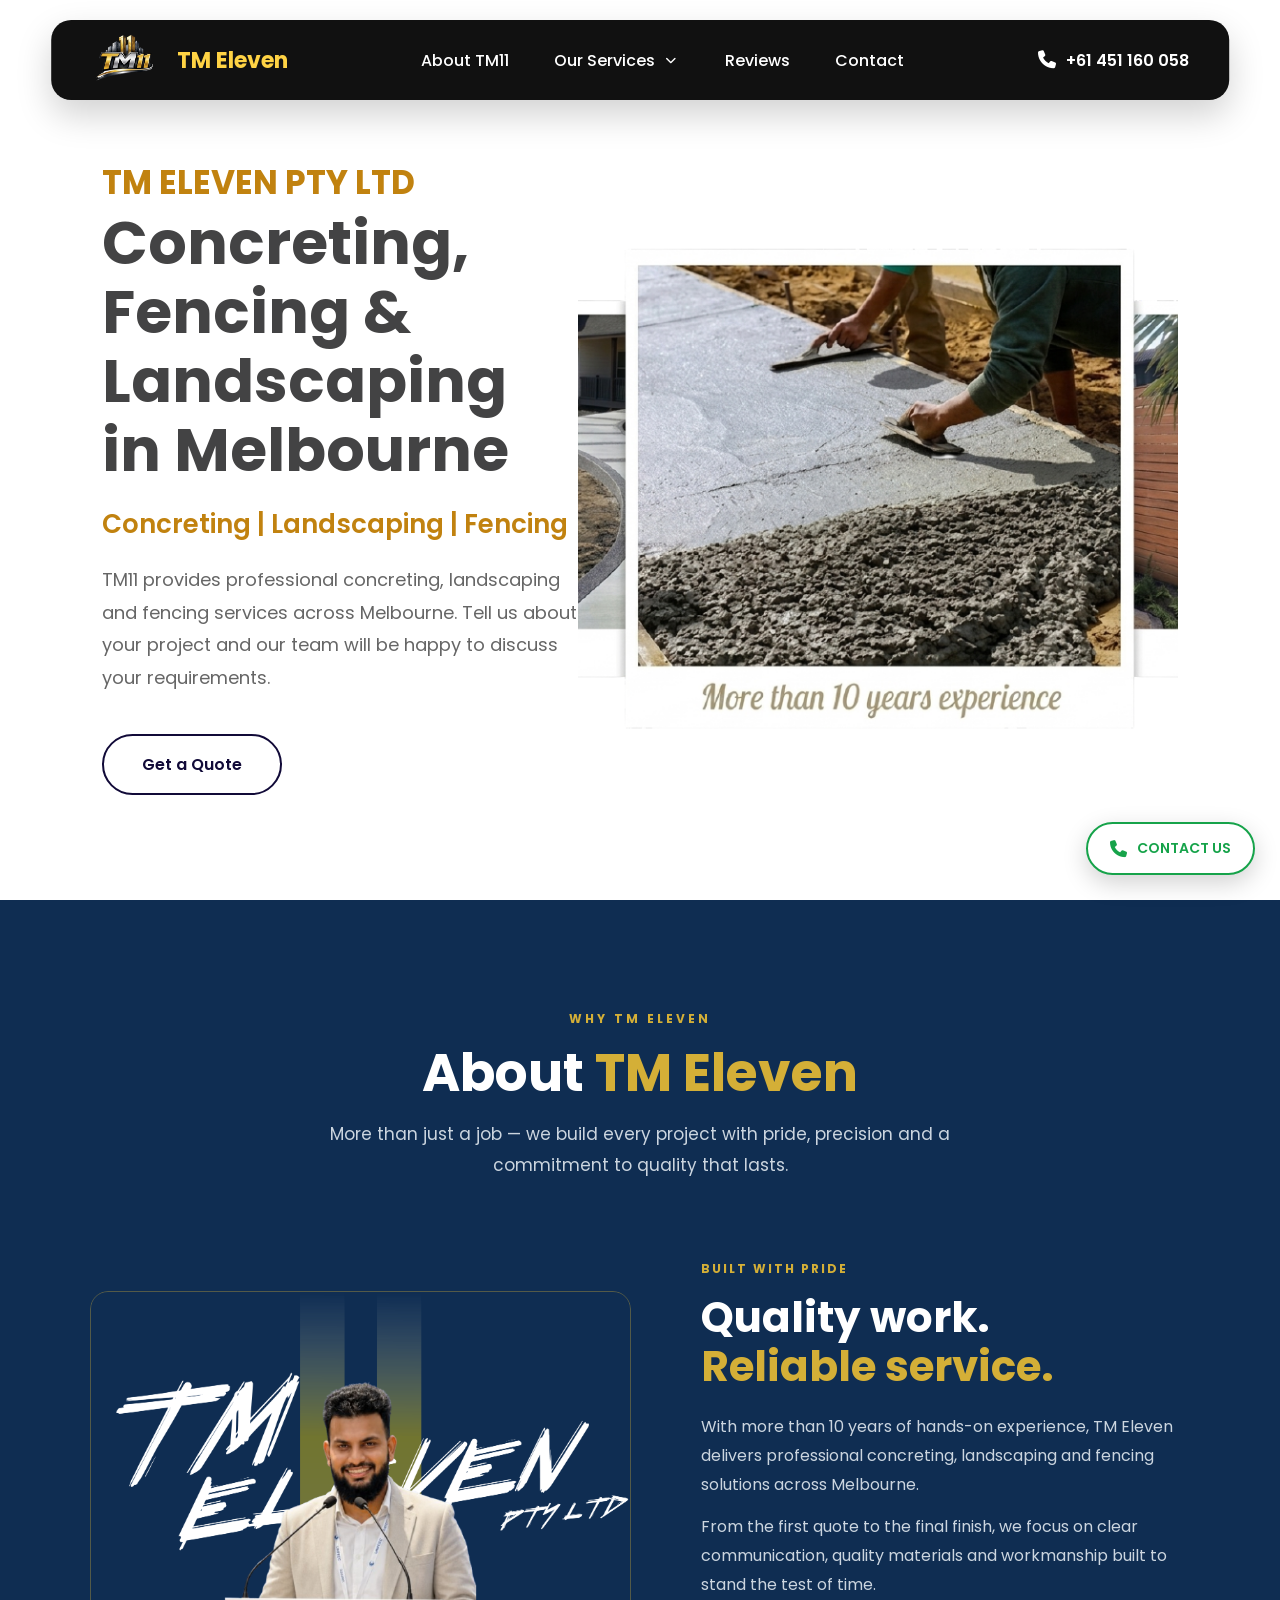
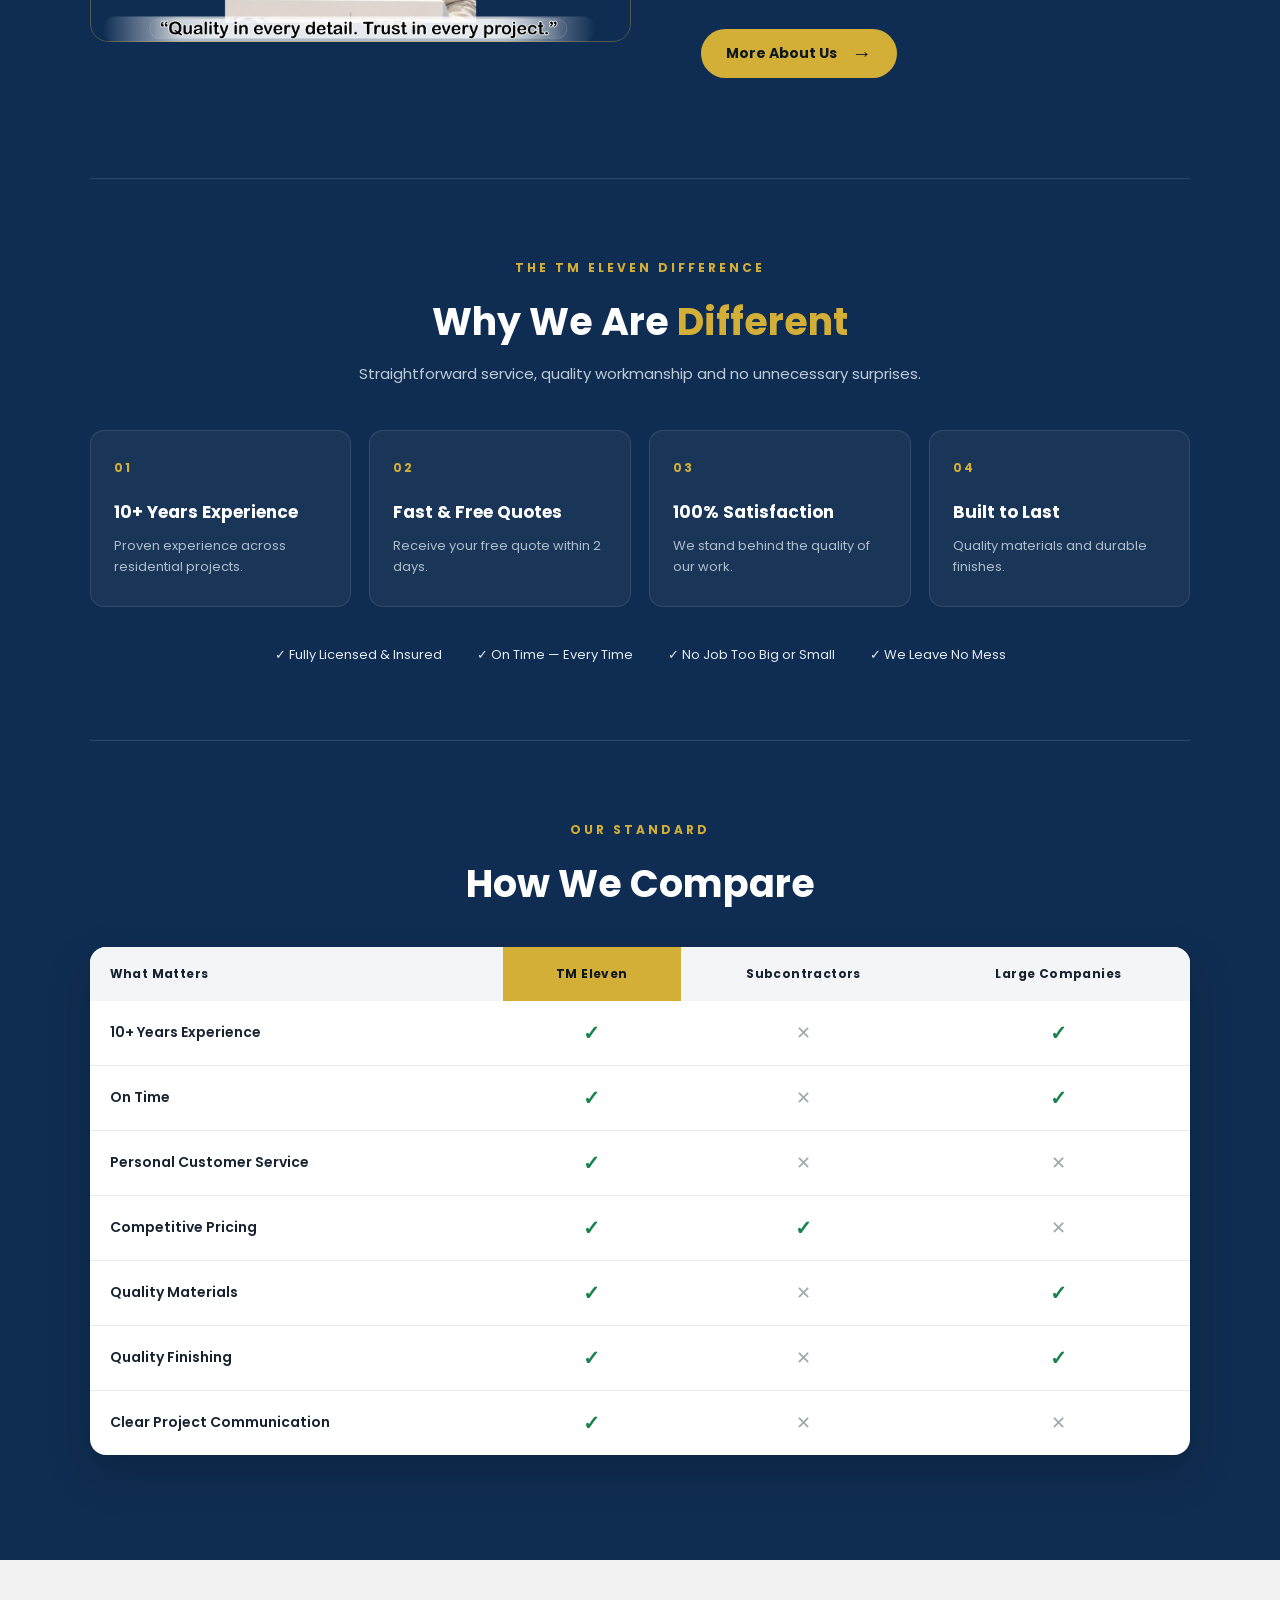
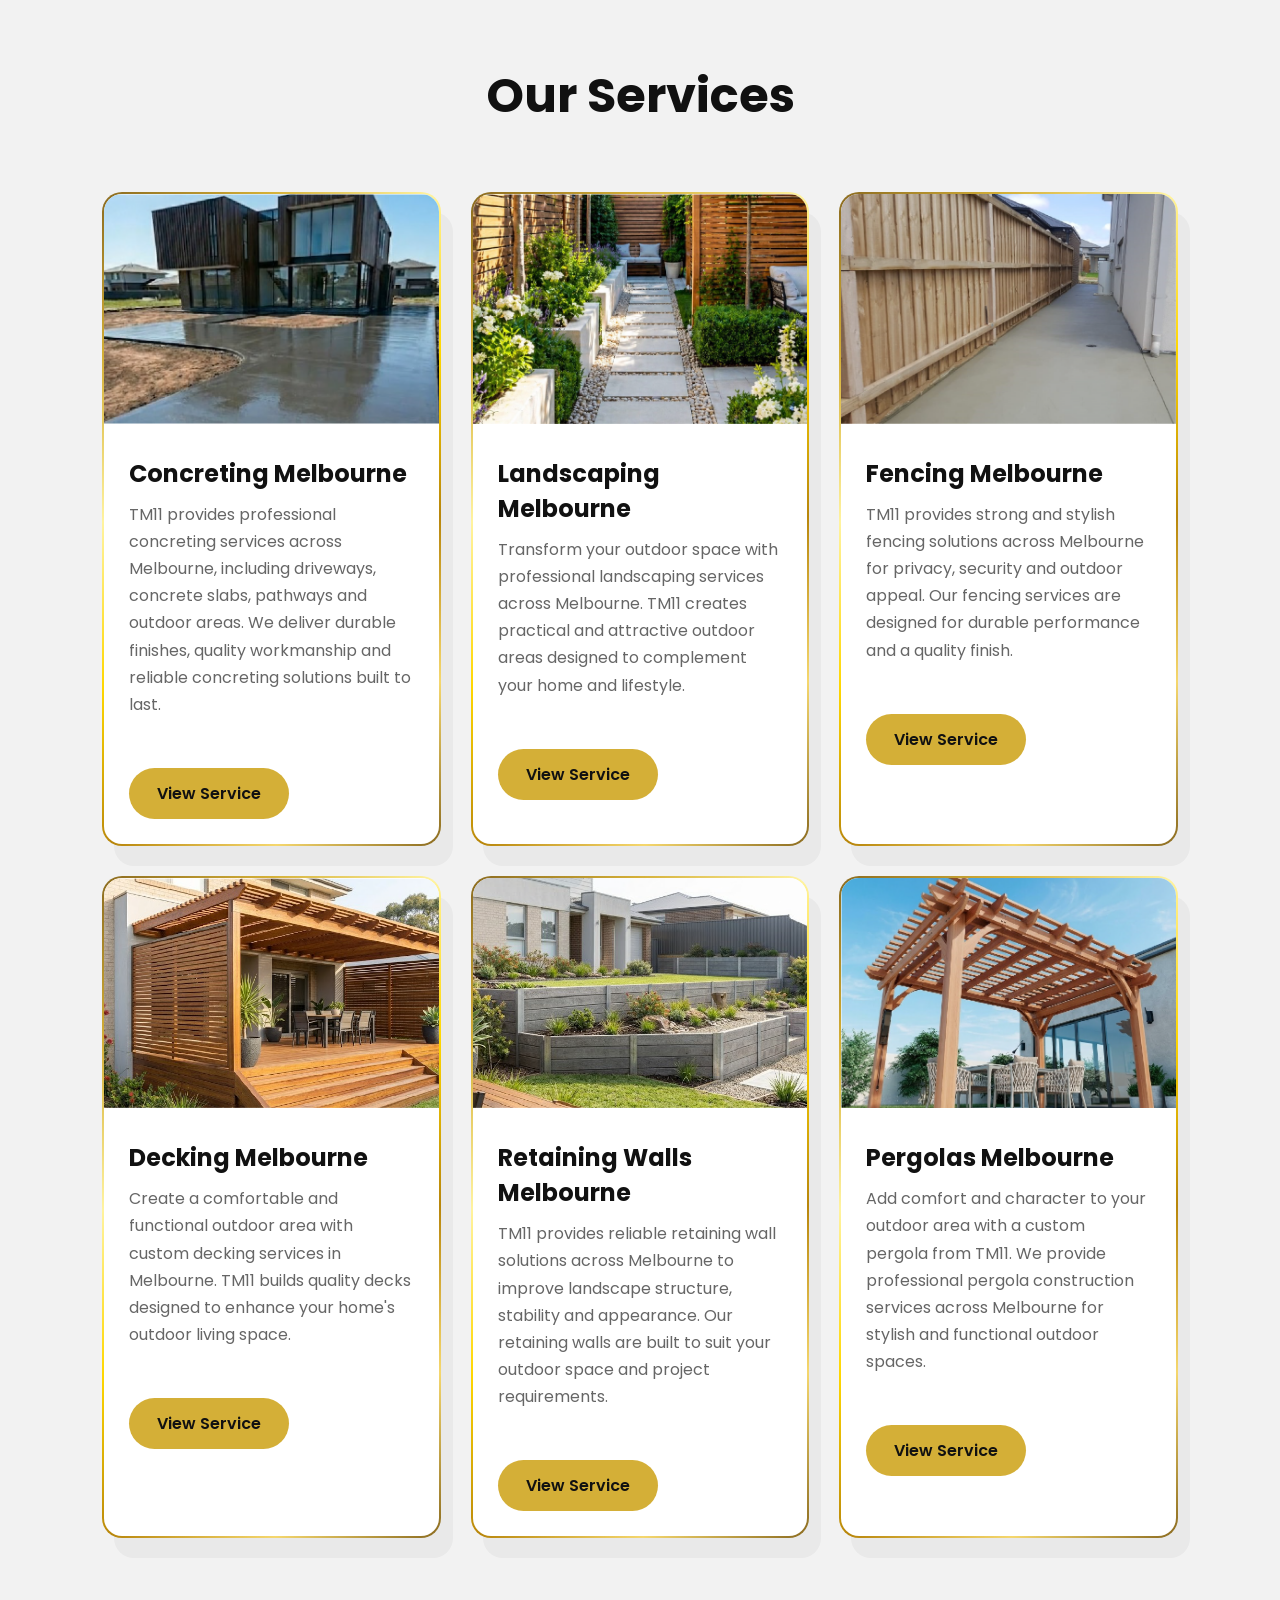
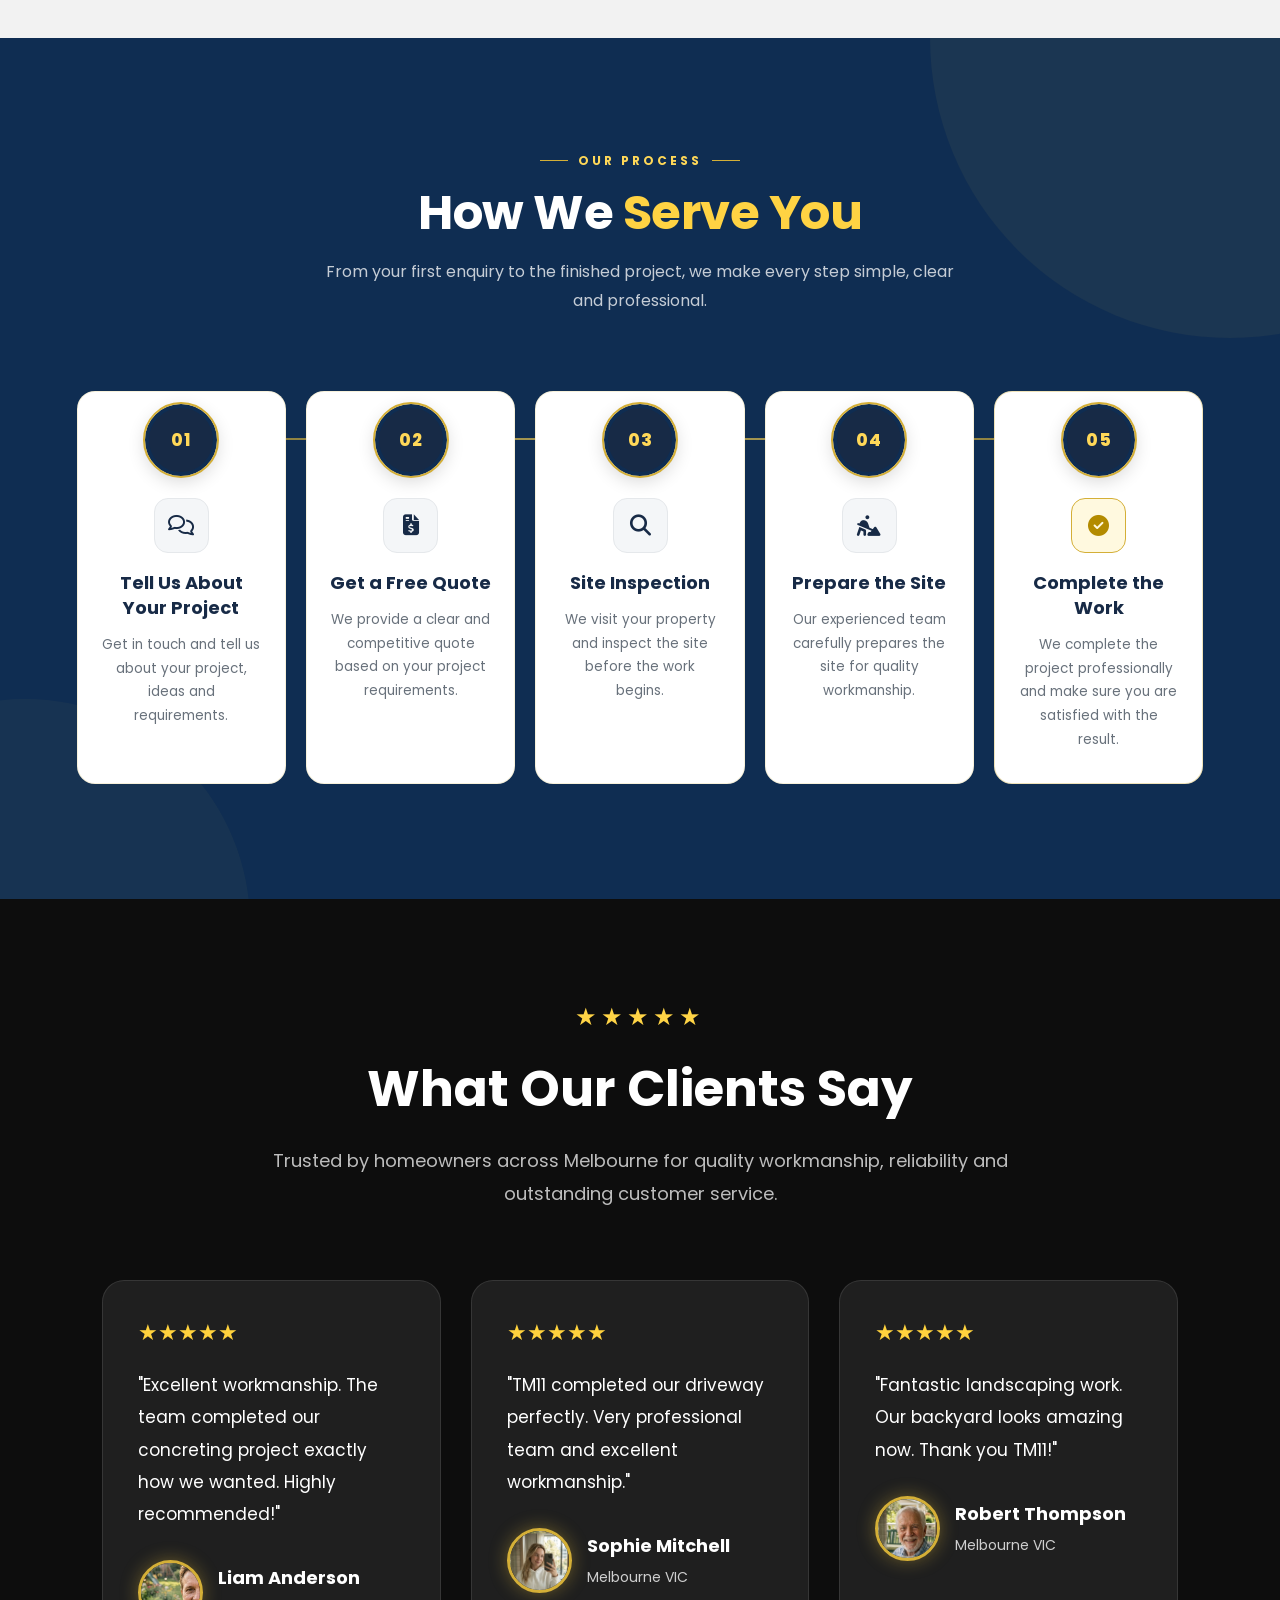
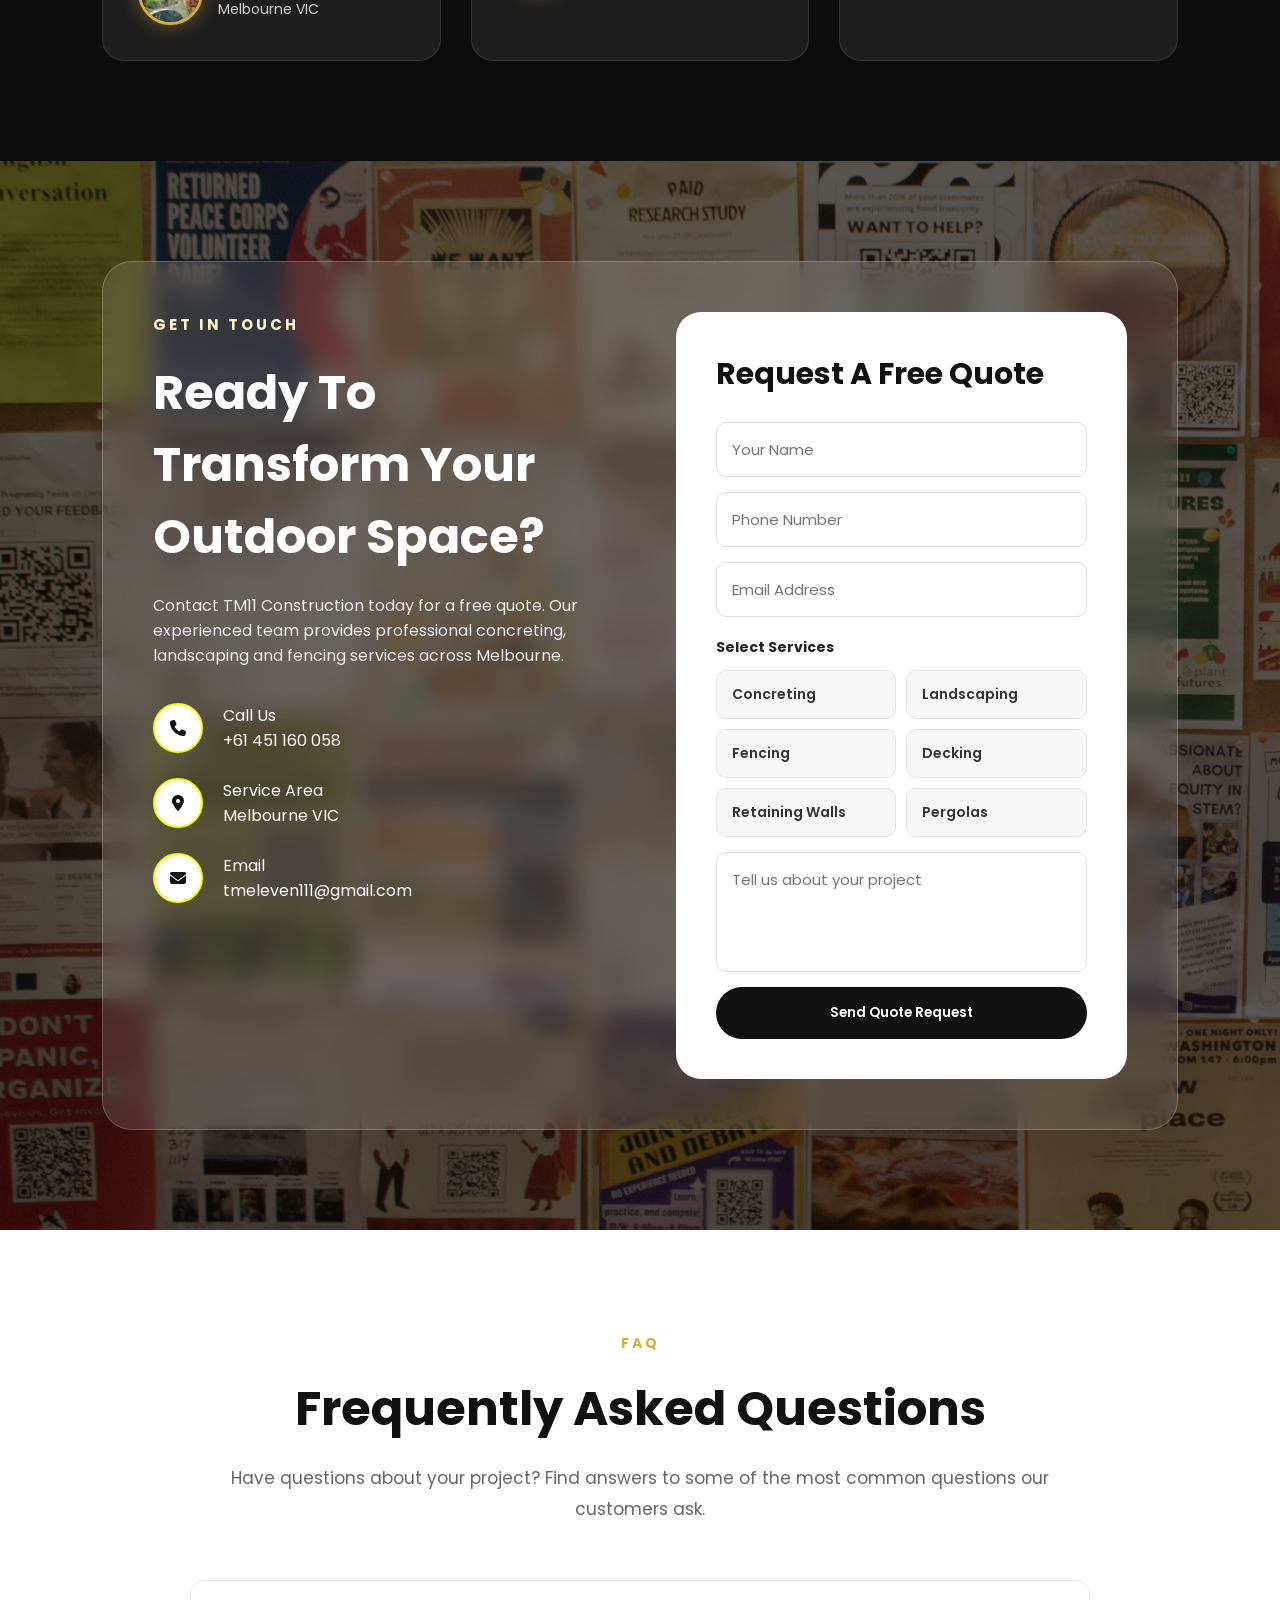
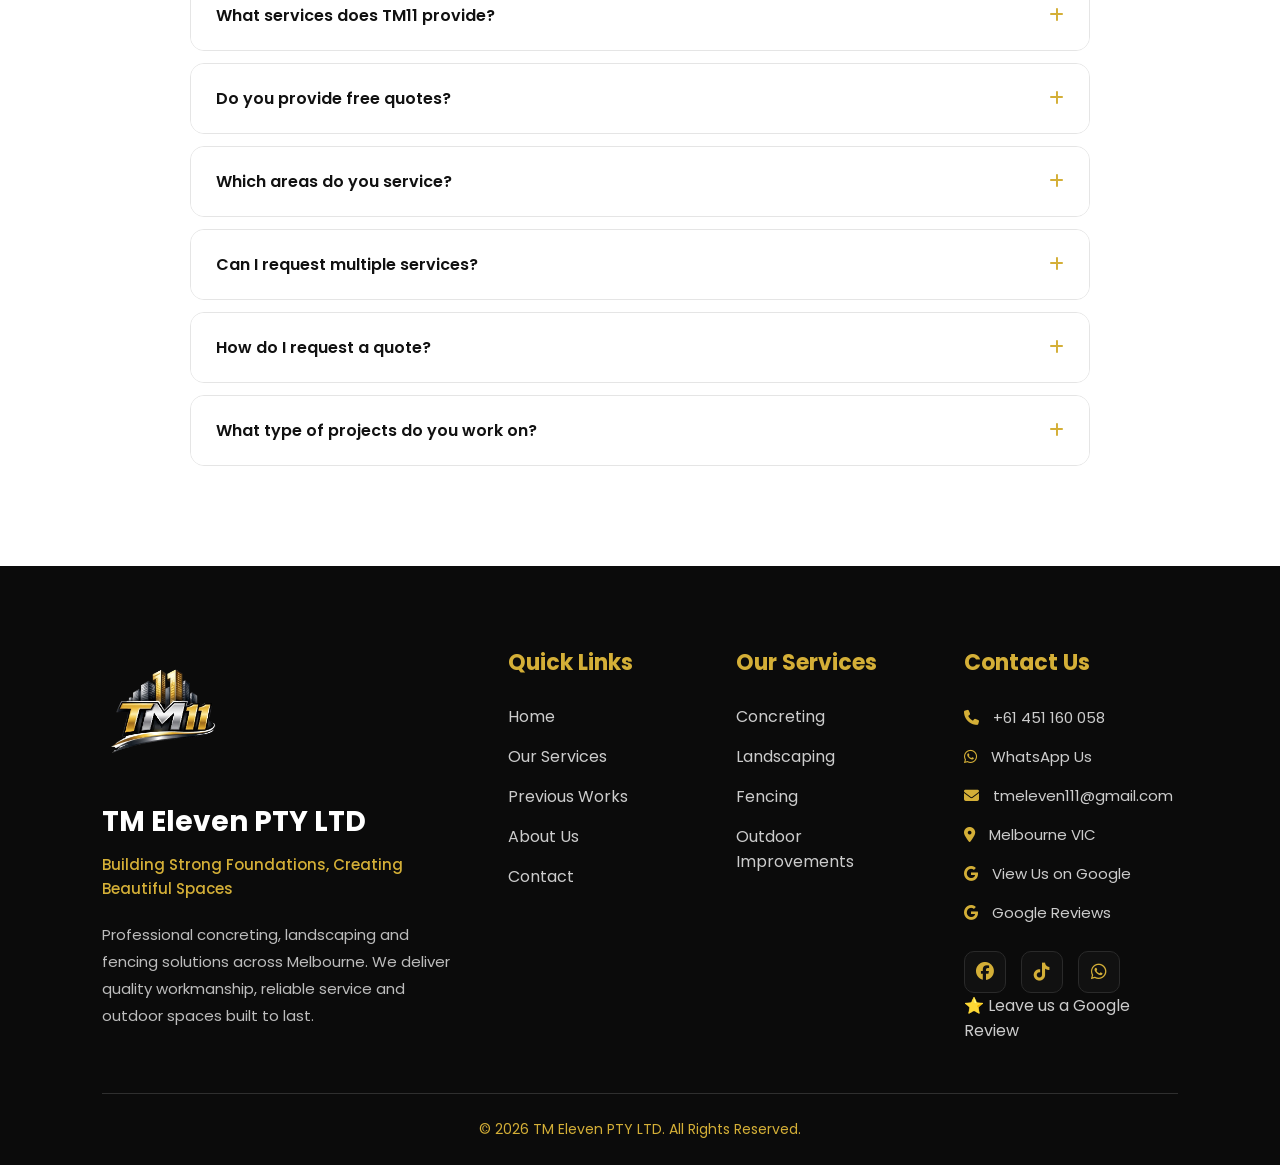
==== commit 7d5386f3: "Update index.html" ====
--- a/index.html
+++ b/index.html
@@ -1503,15 +1503,6 @@
 
                 <span>Contact Us</span>
 
-                <button
-                    type="button"
-                    class="contact-float-close"
-                    id="contactFloatClose"
-                    aria-label="Close contact menu"
-                >
-                    <i class="fa-solid fa-xmark"></i>
-                </button>
-
             </div>
 
             <a href="tel:+61451160058">
--- a/style.css
+++ b/style.css
@@ -458,81 +458,6 @@
 }
 
 
-/* =========================================================
-   ABOUT SECTION (HERO TWO / THE LEGACY)
-========================================================= */
-
-.hero-two {
-    width: 100%;
-    background: #0F2D52;
-    padding: 100px 8%;
-}
-
-.hero-two-content {
-    max-width: 850px;
-    margin: auto;
-
-    display: flex;
-    flex-direction: column;
-    align-items: center;
-    text-align: center;
-}
-
-.section-tag {
-    color: #D4AF37;
-    font-size: 15px;
-    font-weight: 600;
-    letter-spacing: 2px;
-    margin-bottom: 18px;
-}
-
-.hero-two-content h2 {
-    color: #fff;
-    font-size: 52px;
-    line-height: 1.2;
-    margin-bottom: 25px;
-}
-
-.hero-two-content p {
-    color: #d6d6d6;
-    font-size: 18px;
-    line-height: 1.9;
-    max-width: 700px;
-    margin-bottom: 10px;
-}
-
-.hero-two-image {
-    width: 100%;
-    display: flex;
-    justify-content: center;
-    margin: 20px 0;
-    background: none;
-    box-shadow: none;
-    border: none;
-    padding: 0;
-}
-
-.hero-two-image img {
-    width: 90%;
-    max-width: 1100px;
-    height: auto;
-}
-
-.hero2-btn {
-    display: inline-block;
-    padding: 16px 45px;
-    background: #D4AF37;
-    color: #111;
-    text-decoration: none;
-    border-radius: 50px;
-    font-weight: 600;
-    transition: .3s;
-}
-
-.hero2-btn:hover {
-    background: #fff;
-    transform: translateY(-4px);
-}
 
 
 /* =========================================================
@@ -1195,7 +1120,7 @@
             #f5d76e,
             #8a6a1f
         ) border-box;
-    box-shadow:  10px 25px rgba(0, 0, 0, .04);
+    box-shadow:  12px 20px rgba(0, 0, 0, .04);
 
     transition: .35s;
 }
@@ -1907,32 +1832,6 @@
 
     font-size: 14px;
     font-weight: 700;
-}
-
-.contact-float-close {
-    display: flex;
-    align-items: center;
-    justify-content: center;
-
-    width: 26px;
-    height: 26px;
-
-    background: #f5f5f5;
-    border: none;
-    border-radius: 50%;
-
-    color: #666;
-
-    font-size: 12px;
-
-    cursor: pointer;
-
-    transition: .25s ease;
-}
-
-.contact-float-close:hover {
-    background: #eee;
-    color: #111;
 }
 
 /* Call / Message Buttons */
@@ -2222,6 +2121,8 @@
 
         visibility: hidden;
 
+        pointer-events: none;
+
         transform: translateY(-20px);
 
         transition:
@@ -2237,6 +2138,8 @@
 
         visibility: visible;
 
+        pointer-events: auto;
+
         transform: translateY(0);
     }
 
@@ -2306,11 +2209,21 @@
 
         padding: 10px;
 
+        overflow: visible;
+    }
+
+    /* The submenu is only shown/clickable once the mobile
+       hamburger menu itself is open (.nav-links.active).
+       When the hamburger menu is closed, .dropdown-menu keeps
+       its default hidden/non-interactive state (opacity: 0,
+       visibility: hidden, pointer-events: none) inherited from
+       the base .dropdown-menu rule above, so it can no longer
+       be clicked/touched while invisible. */
+
+    .nav-links.active .dropdown-menu {
         opacity: 1;
         visibility: visible;
         pointer-events: auto;
-
-        overflow: visible;
     }
 
     .dropdown-menu a {
@@ -2445,26 +2358,87 @@
 
     /* --- About / Hero Two --- */
 
-    .hero-two {
-        padding: 70px 6%;
-    }
-
-    .hero-two-content h2 {
-        font-size: 34px;
-    }
-
-    .hero-two-content p {
-        font-size: 16px;
-    }
-
-    .hero-two-image img {
-        max-width: 100%;
-    }
-
-    .hero2-btn {
-        width: 220px;
-        text-align: center;
-    }
+
+
+
+
+
+
+
+
+
+
+
+
+
+
+
+
+
+
+
+
+
+
+
+
+
+
+
+
+
+
+
+
+
+
+
+
+
+
+
+
+
+
+
+
+
+
+
+
+
+
+
+
+
+
+
+
+
+
+
+
+
+
+
+
+
+
+
+
+
+
+
+
+
+
+
+
+
+
+
+
+
 
     /* --- Services --- */
 
@@ -3123,3 +3097,548 @@
     }
 
 }
+/* =========================================================
+   TM ELEVEN — PREMIUM ABOUT SECTION
+========================================================= */
+
+.tm-about {
+    width: 100%;
+    background: #0f2d52;
+    padding: 105px 7%;
+    color: #fff;
+}
+
+.tm-about-container {
+    max-width: 1200px;
+    margin: auto;
+}
+
+
+/* =========================================================
+   HEADER
+========================================================= */
+
+.tm-about-header {
+    max-width: 760px;
+    margin: 0 auto 75px;
+    text-align: center;
+}
+
+.tm-about-eyebrow {
+    display: inline-block;
+    color: #d4af37;
+    font-size: 12px;
+    font-weight: 700;
+    letter-spacing: 3px;
+    margin-bottom: 16px;
+}
+
+.tm-about-header h2 {
+    margin: 0 0 18px;
+    font-size: 52px;
+    line-height: 1.1;
+    font-weight: 700;
+}
+
+.tm-about-header h2 span,
+.tm-difference-heading h3 span {
+    color: #d4af37;
+}
+
+.tm-about-header p {
+    margin: 0 auto;
+    max-width: 650px;
+    color: #cbd5df;
+    font-size: 17px;
+    line-height: 1.8;
+}
+
+
+/* =========================================================
+   MAIN ABOUT
+========================================================= */
+
+.tm-about-main {
+    display: grid;
+    grid-template-columns: 1.05fr 0.95fr;
+    gap: 70px;
+    align-items: center;
+    margin-bottom: 100px;
+}
+
+
+/* IMAGE */
+
+.tm-about-image {
+    position: relative;
+    overflow: hidden;
+    border-radius: 18px;
+}
+
+.tm-about-image::after {
+    content: "";
+    position: absolute;
+    inset: 0;
+    border: 1px solid rgba(212, 175, 55, 0.35);
+    border-radius: 18px;
+    pointer-events: none;
+}
+
+.tm-about-image img {
+    width: 100%;
+    display: block;
+    border-radius: 18px;
+}
+
+
+/* CONTENT */
+
+.tm-about-content {
+    max-width: 500px;
+}
+
+.tm-small-title {
+    color: #d4af37;
+    font-size: 12px;
+    font-weight: 700;
+    letter-spacing: 2px;
+}
+
+.tm-about-content h3 {
+    margin: 14px 0 22px;
+    font-size: 42px;
+    line-height: 1.15;
+}
+
+.tm-about-content h3 strong {
+    color: #d4af37;
+    font-weight: 700;
+}
+
+.tm-about-content p {
+    color: #cbd5df;
+    font-size: 16px;
+    line-height: 1.8;
+    margin: 0 0 14px;
+}
+
+
+/* BUTTON */
+
+.tm-about-btn {
+    display: inline-flex;
+    align-items: center;
+    gap: 15px;
+    margin-top: 15px;
+    padding: 14px 25px;
+    background: #d4af37;
+    color: #101820;
+    border-radius: 50px;
+    text-decoration: none;
+    font-size: 14px;
+    font-weight: 700;
+    transition: 0.3s ease;
+}
+
+.tm-about-btn span {
+    font-size: 20px;
+    line-height: 1;
+}
+
+.tm-about-btn:hover {
+    background: #fff;
+    transform: translateY(-3px);
+}
+
+
+/* =========================================================
+   DIFFERENCE
+========================================================= */
+
+.tm-difference {
+    padding: 75px 0;
+    border-top: 1px solid rgba(255,255,255,0.12);
+}
+
+.tm-difference-heading {
+    text-align: center;
+    margin-bottom: 45px;
+}
+
+.tm-difference-heading h3 {
+    margin: 0 0 12px;
+    font-size: 38px;
+}
+
+.tm-difference-heading p {
+    margin: 0;
+    color: #bfcbd7;
+    font-size: 15px;
+}
+
+
+/* =========================================================
+   FEATURE CARDS
+========================================================= */
+
+.tm-features {
+    display: grid;
+    grid-template-columns: repeat(4, 1fr);
+    gap: 18px;
+}
+
+.tm-feature {
+    padding: 28px 23px;
+    background: rgba(255,255,255,0.045);
+    border: 1px solid rgba(255,255,255,0.1);
+    border-radius: 14px;
+    transition: 0.3s ease;
+}
+
+.tm-feature:hover {
+    transform: translateY(-5px);
+    border-color: rgba(212,175,55,0.45);
+    background: rgba(255,255,255,0.07);
+}
+
+.tm-feature-number {
+    color: #d4af37;
+    font-size: 12px;
+    font-weight: 700;
+    letter-spacing: 2px;
+    margin-bottom: 22px;
+}
+
+.tm-feature h4 {
+    margin: 0 0 10px;
+    font-size: 17px;
+}
+
+.tm-feature p {
+    margin: 0;
+    color: #aebdca;
+    font-size: 13px;
+    line-height: 1.65;
+}
+
+
+/* =========================================================
+   TRUST ROW
+========================================================= */
+
+.tm-trust-row {
+    display: flex;
+    justify-content: center;
+    flex-wrap: wrap;
+    gap: 14px 35px;
+    margin-top: 38px;
+}
+
+.tm-trust-row span {
+    color: #e3e8ed;
+    font-size: 13px;
+}
+
+
+/* =========================================================
+   COMPARISON
+========================================================= */
+
+.tm-comparison {
+    padding-top: 75px;
+    border-top: 1px solid rgba(255,255,255,0.12);
+}
+
+.tm-comparison-heading {
+    text-align: center;
+    margin-bottom: 35px;
+}
+
+.tm-comparison-heading h3 {
+    margin: 0;
+    font-size: 38px;
+}
+
+
+/* =========================================================
+   TABLE
+========================================================= */
+
+.tm-table-wrap {
+    width: 100%;
+    overflow: hidden;
+    background: #fff;
+    border-radius: 16px;
+    box-shadow: 0 18px 45px rgba(0,0,0,0.2);
+}
+
+.tm-table {
+    width: 100%;
+    border-collapse: collapse;
+    color: #172331;
+    font-size: 14px;
+}
+
+.tm-table th {
+    padding: 18px 20px;
+    background: #f4f5f6;
+    color: #172331;
+    text-align: center;
+    font-size: 12px;
+    letter-spacing: 0.4px;
+}
+
+.tm-table th:first-child {
+    text-align: left;
+}
+
+.tm-table th:nth-child(2) {
+    background: #d4af37;
+    color: #101820;
+}
+
+.tm-table td {
+    padding: 17px 20px;
+    border-bottom: 1px solid #e7e9eb;
+    text-align: center;
+}
+
+.tm-table td:first-child {
+    text-align: left;
+    font-weight: 600;
+}
+
+.tm-table tr:last-child td {
+    border-bottom: none;
+}
+
+.tm-table .yes {
+    color: #16834b;
+    font-size: 20px;
+    font-weight: 800;
+}
+
+.tm-table .no {
+    color: #a2a8ae;
+    font-size: 18px;
+}
+
+
+/* =========================================================
+   TABLE HOVER
+========================================================= */
+
+.tm-table tbody tr:hover {
+    background: #fafafa;
+}
+
+.tm-table tbody tr:hover td:nth-child(2) {
+    background: #fff8df;
+}
+
+
+/* =========================================================
+   MOBILE — 900px
+========================================================= */
+
+@media (max-width: 900px) {
+
+    .tm-about {
+        padding: 70px 5%;
+    }
+
+    .tm-about-header {
+        margin-bottom: 50px;
+    }
+
+    .tm-about-header h2 {
+        font-size: 38px;
+    }
+
+    .tm-about-header p {
+        font-size: 15px;
+        line-height: 1.7;
+    }
+
+
+    /* ABOUT */
+
+    .tm-about-main {
+        grid-template-columns: 1fr;
+        gap: 40px;
+        margin-bottom: 70px;
+    }
+
+    .tm-about-image {
+        width: 100%;
+    }
+
+    .tm-about-content {
+        max-width: 100%;
+        text-align: center;
+    }
+
+    .tm-about-content h3 {
+        font-size: 34px;
+    }
+
+
+    /* FEATURES */
+
+    .tm-features {
+        grid-template-columns: repeat(2, 1fr);
+        gap: 12px;
+    }
+
+    .tm-feature {
+        padding: 22px 18px;
+    }
+
+
+    /* TABLE */
+
+    .tm-table-wrap {
+        border-radius: 12px;
+    }
+
+    .tm-table {
+        table-layout: fixed;
+        font-size: 11px;
+    }
+
+    .tm-table th,
+    .tm-table td {
+        padding: 12px 5px;
+    }
+
+    .tm-table th {
+        font-size: 9px;
+        line-height: 1.25;
+    }
+
+    .tm-table td:first-child {
+        font-size: 10px;
+        line-height: 1.3;
+        padding-left: 9px;
+    }
+
+    .tm-table .yes {
+        font-size: 16px;
+    }
+
+    .tm-table .no {
+        font-size: 14px;
+    }
+
+    .tm-trust-row {
+        gap: 10px 20px;
+    }
+
+    .tm-trust-row span {
+        font-size: 11px;
+    }
+
+}
+
+
+/* =========================================================
+   SMALL MOBILE — 600px
+========================================================= */
+
+@media (max-width: 600px) {
+
+    .tm-about {
+        padding: 60px 16px;
+    }
+
+    .tm-about-eyebrow {
+        font-size: 10px;
+        letter-spacing: 2px;
+    }
+
+    .tm-about-header h2 {
+        font-size: 32px;
+    }
+
+    .tm-about-header p {
+        font-size: 14px;
+    }
+
+    .tm-about-content h3 {
+        font-size: 30px;
+    }
+
+    .tm-about-content p {
+        font-size: 14px;
+    }
+
+
+    /* 2 × 2 PREMIUM CARDS */
+
+    .tm-features {
+        grid-template-columns: 1fr 1fr;
+    }
+
+    .tm-feature {
+        padding: 19px 14px;
+    }
+
+    .tm-feature-number {
+        margin-bottom: 14px;
+        font-size: 10px;
+    }
+
+    .tm-feature h4 {
+        font-size: 14px;
+    }
+
+    .tm-feature p {
+        font-size: 11px;
+    }
+
+
+    /* COMPARISON */
+
+    .tm-difference {
+        padding: 60px 0;
+    }
+
+    .tm-difference-heading h3,
+    .tm-comparison-heading h3 {
+        font-size: 29px;
+    }
+
+    .tm-comparison {
+        padding-top: 60px;
+    }
+
+    .tm-table th,
+    .tm-table td {
+        padding: 10px 3px;
+    }
+
+    .tm-table th {
+        font-size: 8px;
+    }
+
+    .tm-table td:first-child {
+        font-size: 9px;
+        padding-left: 6px;
+    }
+
+    .tm-table .yes {
+        font-size: 14px;
+    }
+
+    .tm-table .no {
+        font-size: 12px;
+    }
+
+    .tm-trust-row {
+        display: grid;
+        grid-template-columns: 1fr 1fr;
+        text-align: center;
+        gap: 12px;
+    }
+
+}
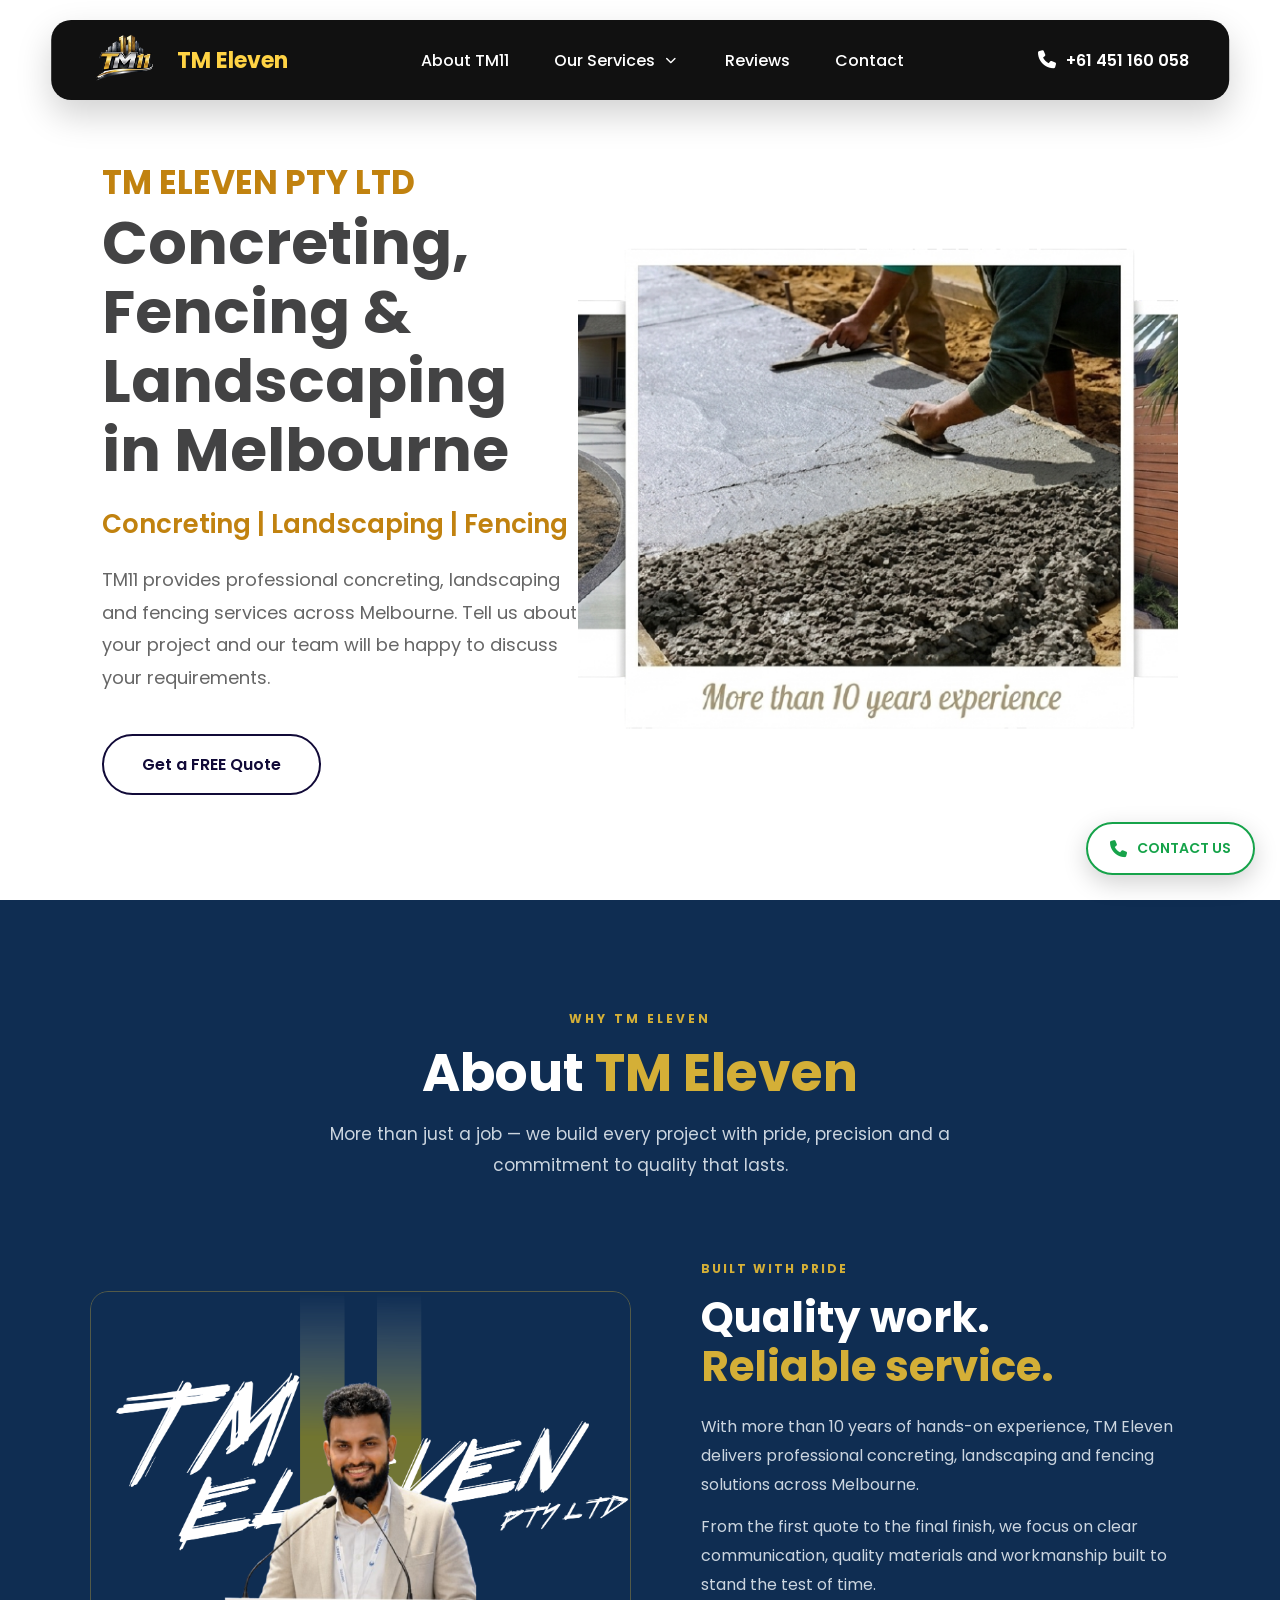
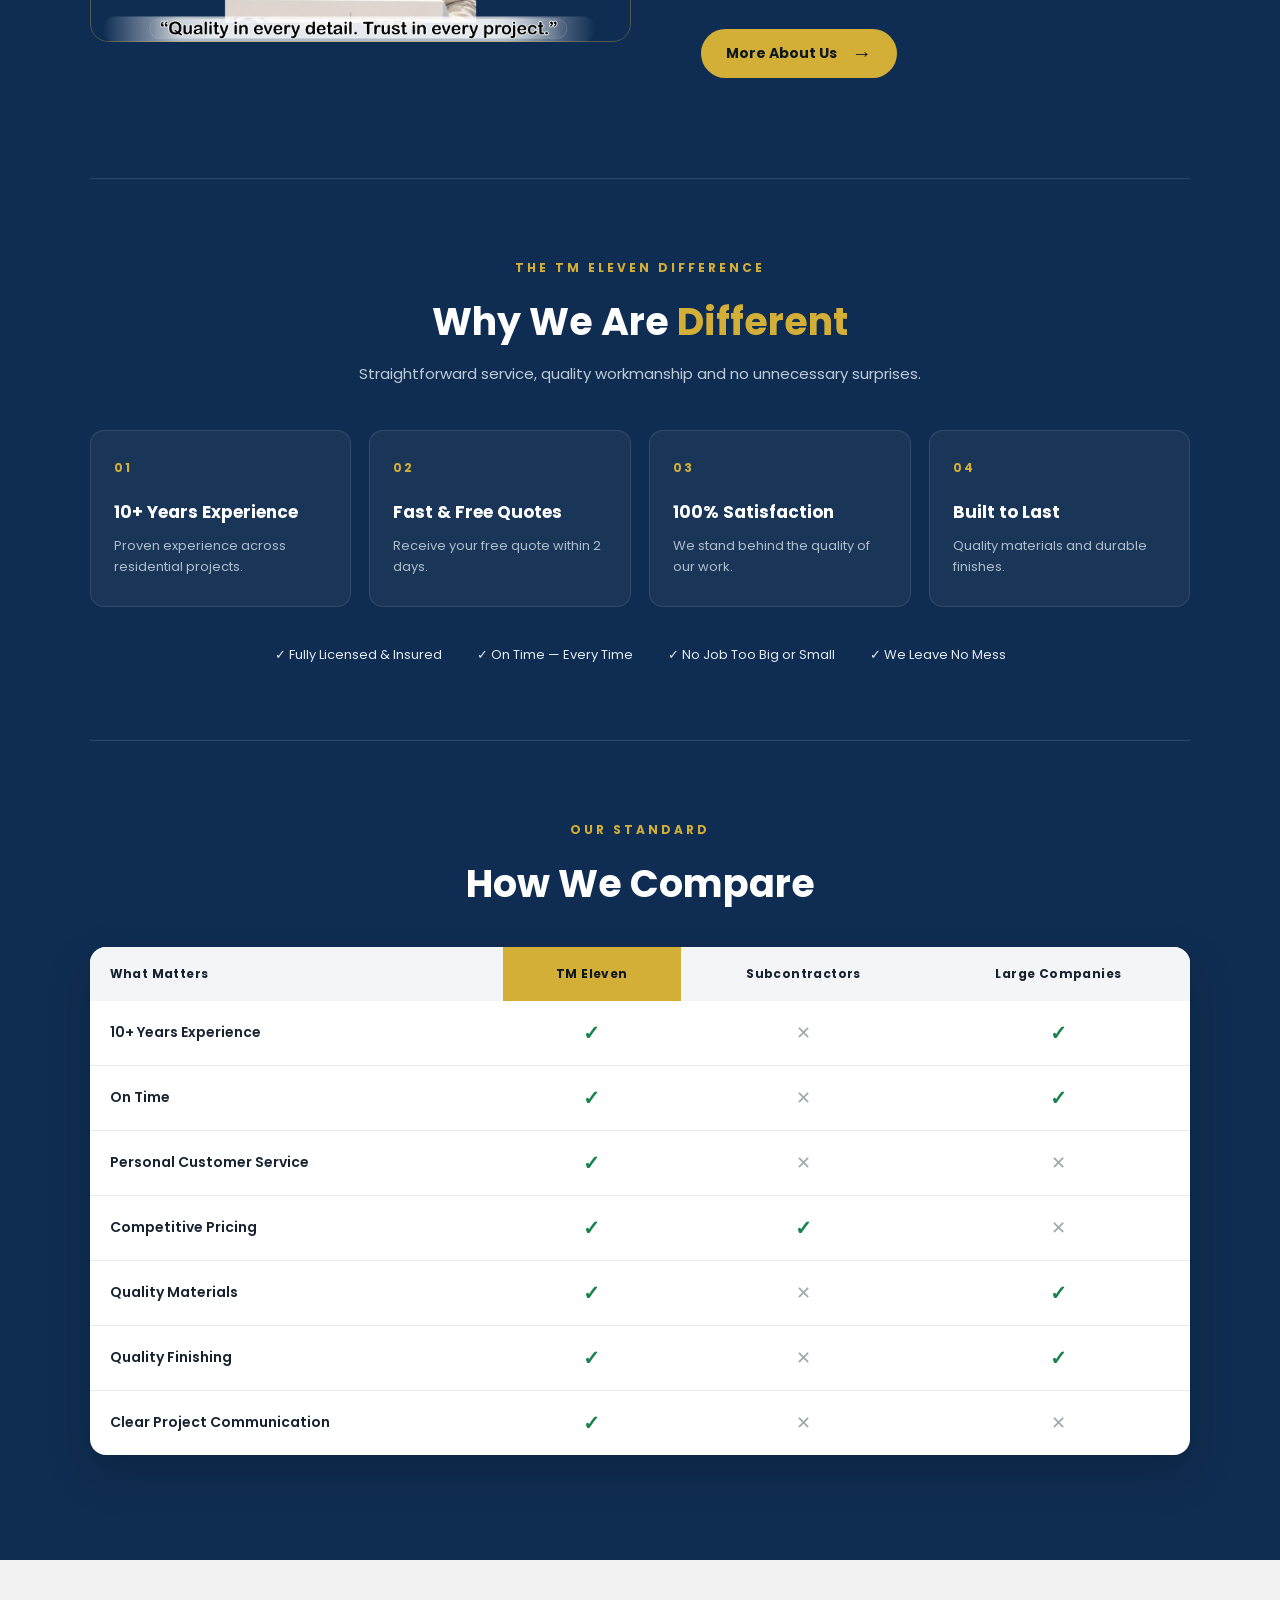
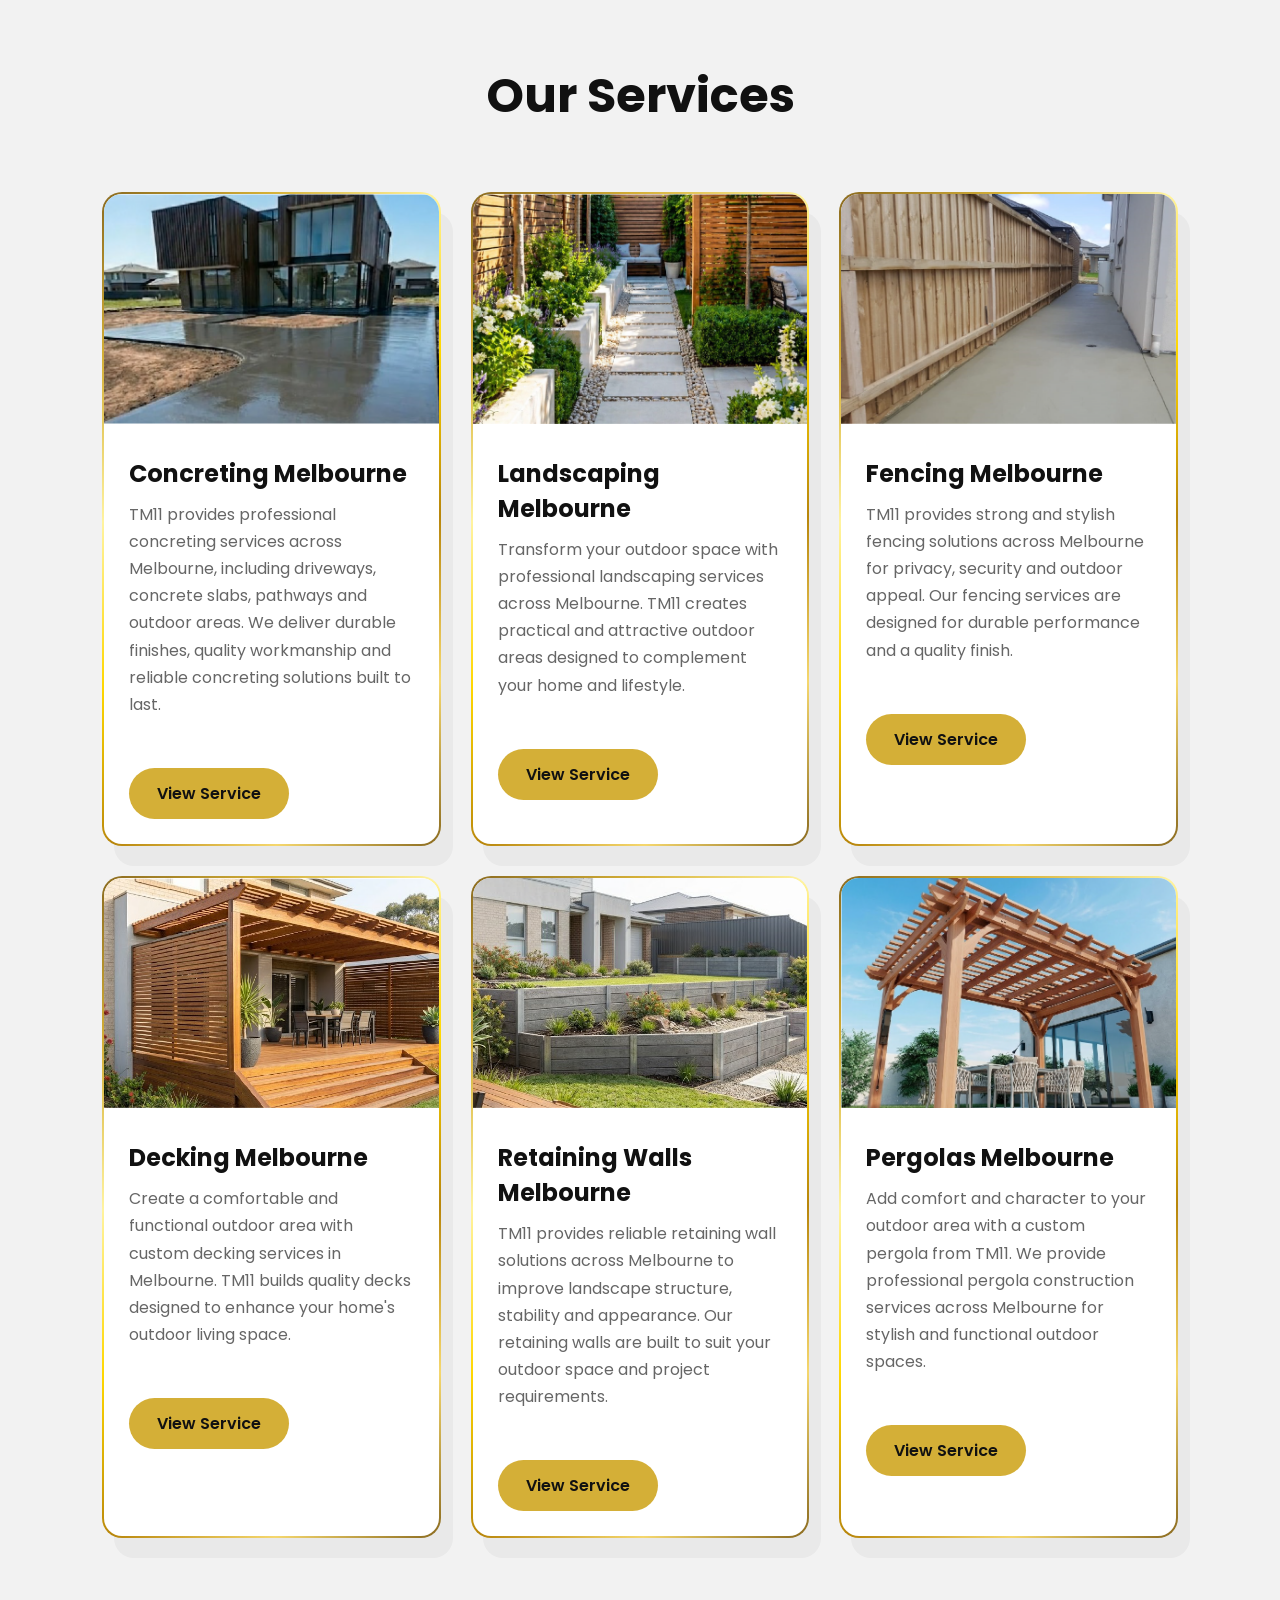
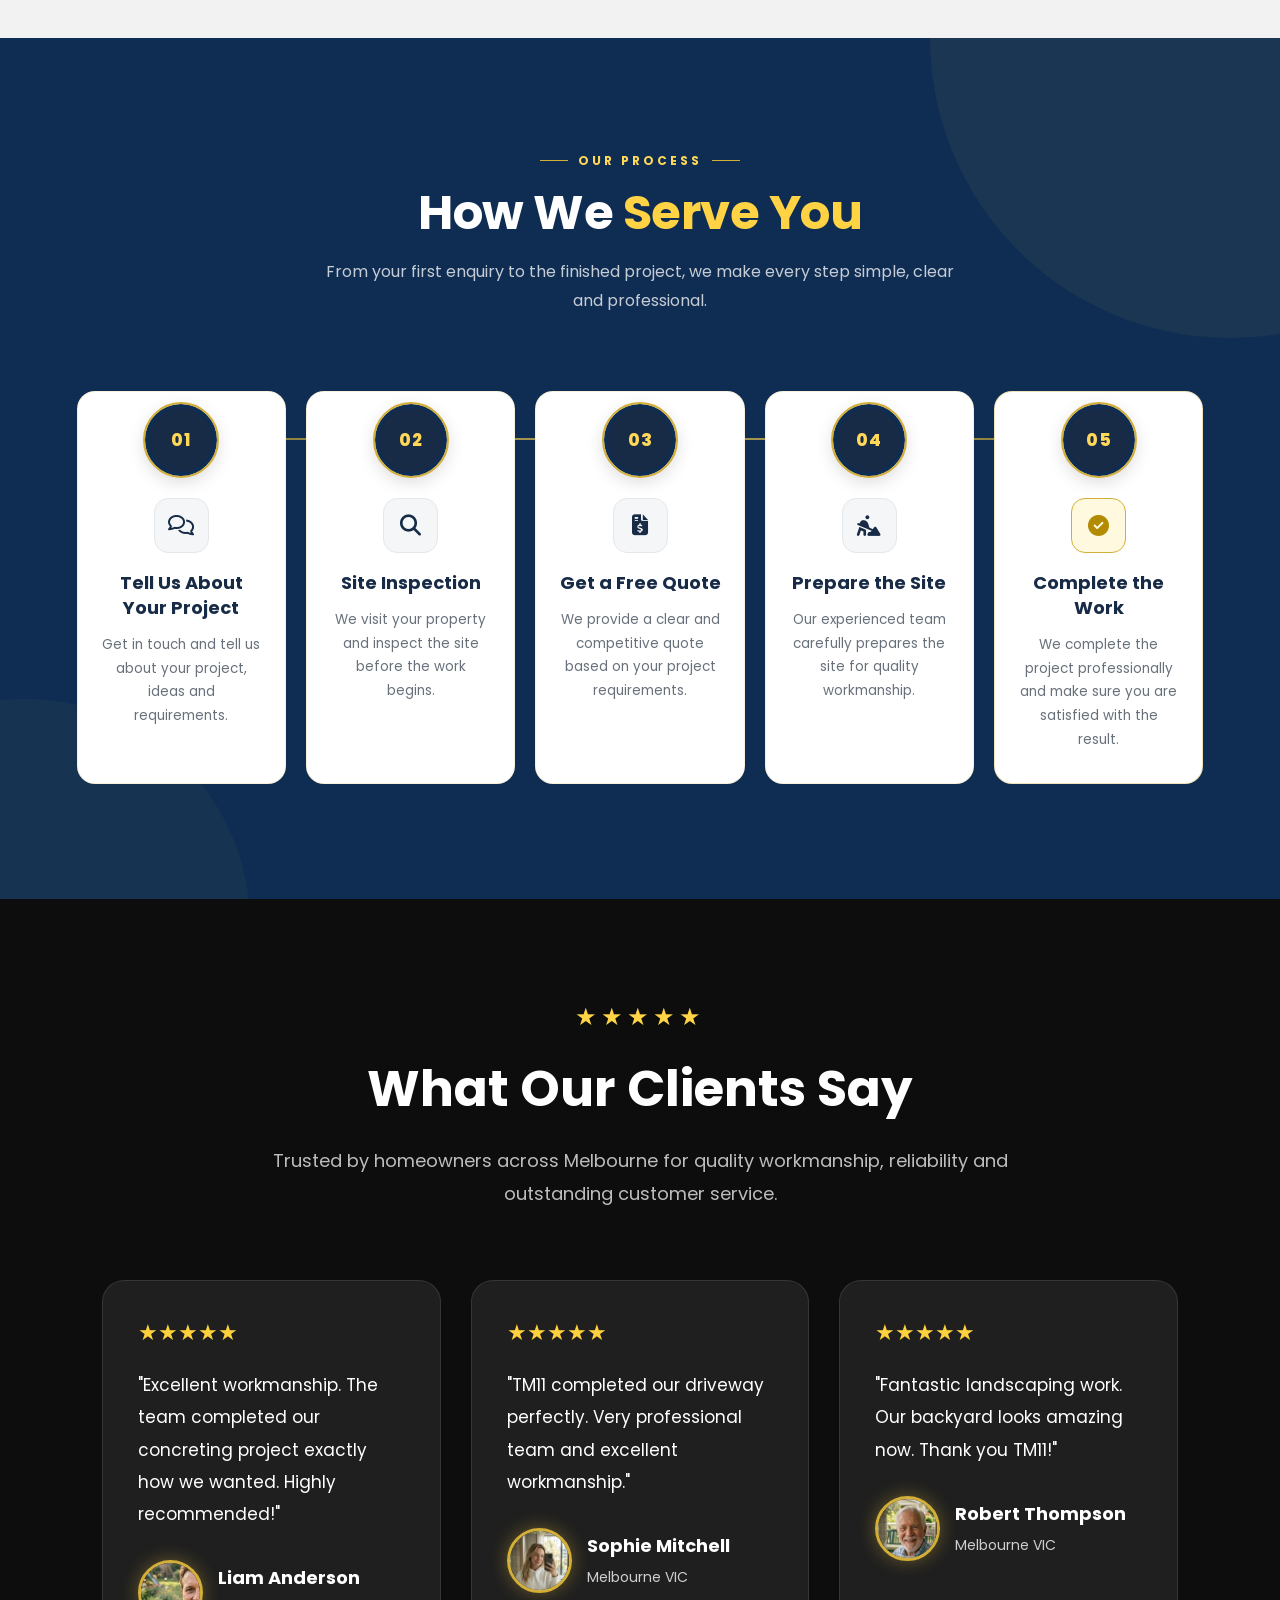
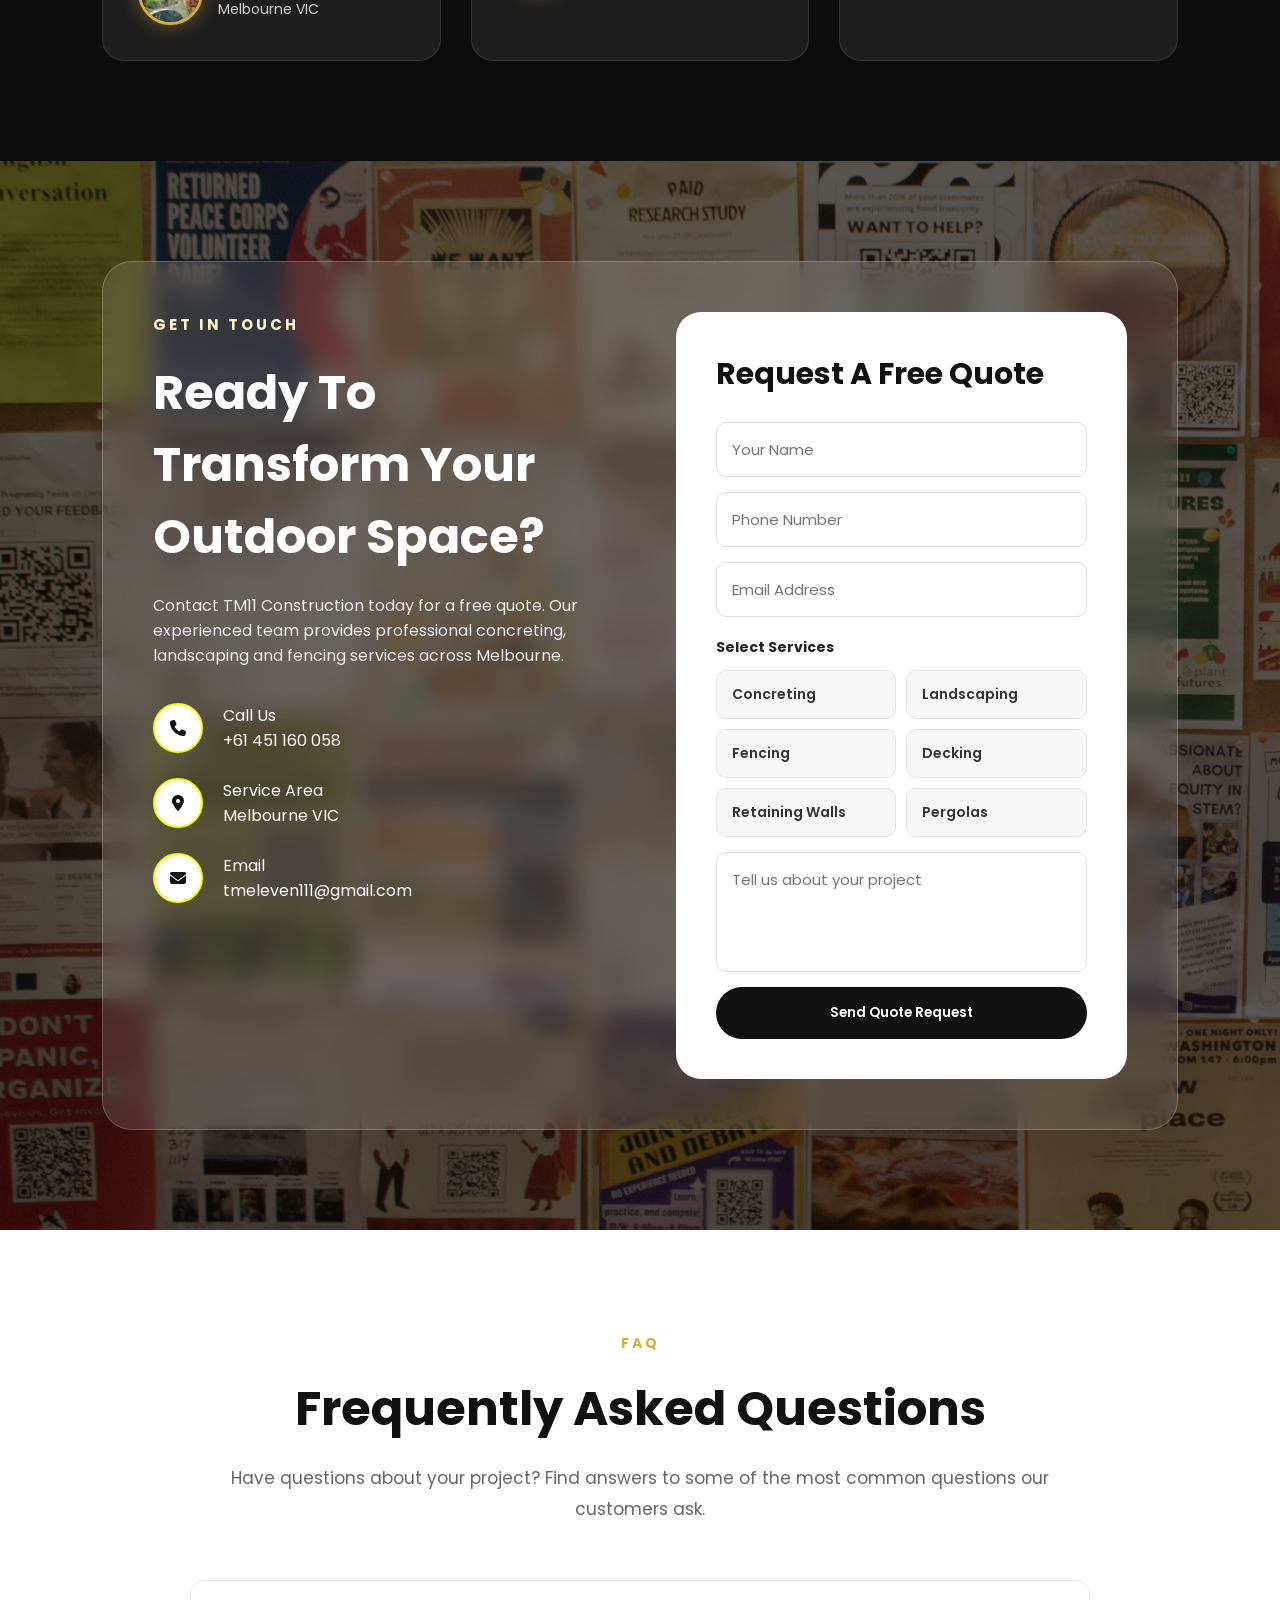
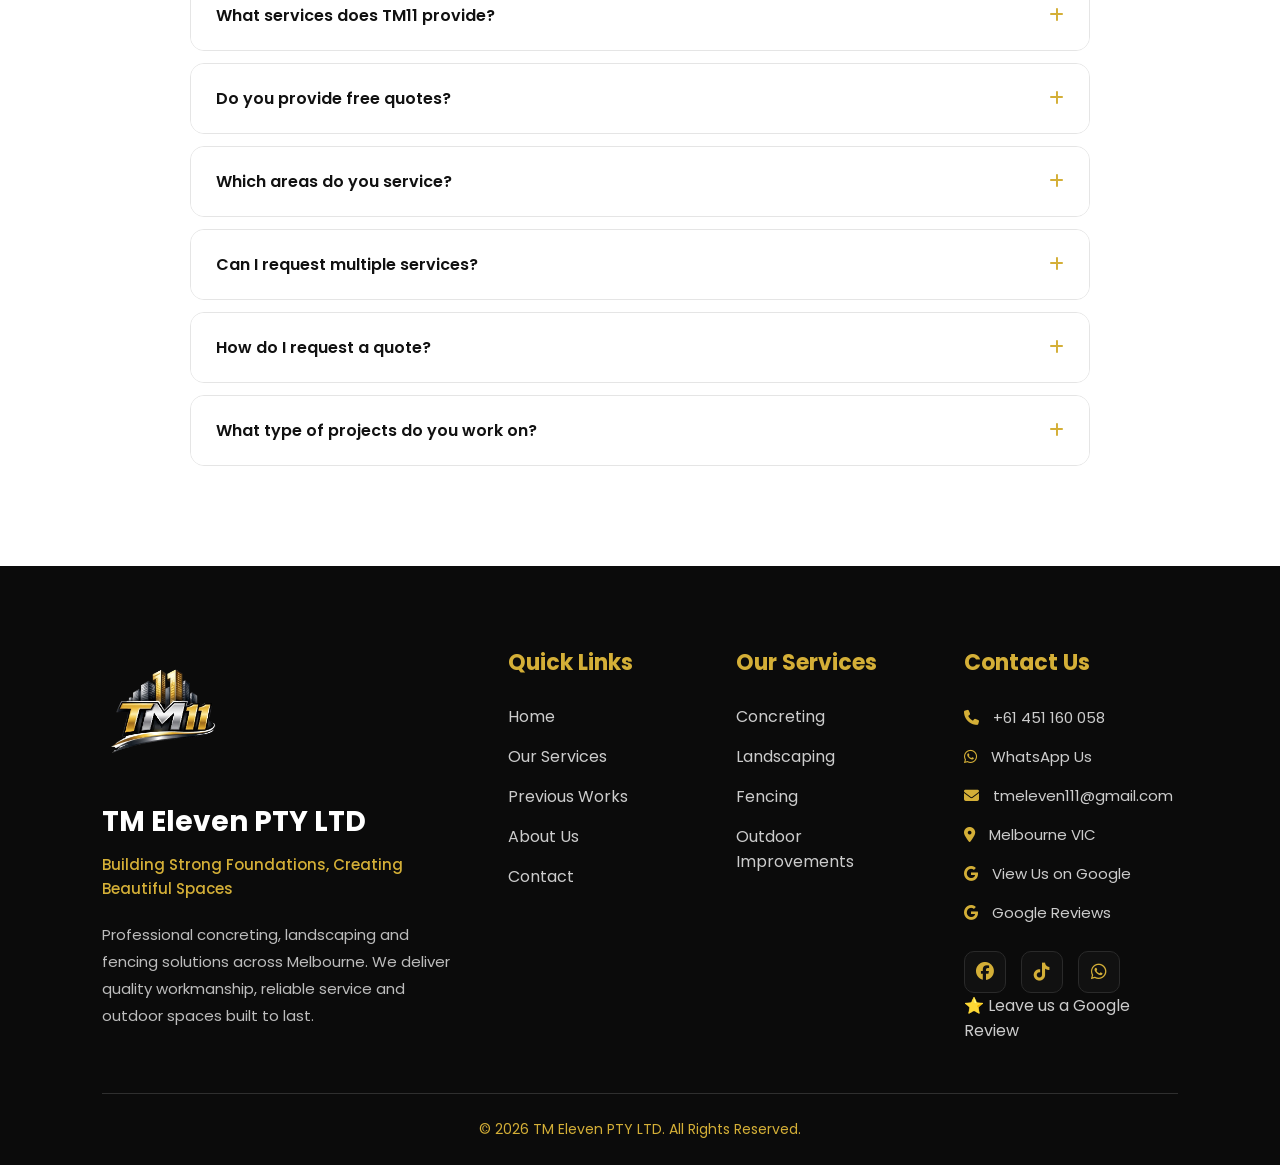
==== commit 9b947cef: "Update index.html" ====
--- a/index.html
+++ b/index.html
@@ -266,7 +266,7 @@
             </p>
 
             <a href="#contact" class="hero-btn">
-                Get a Quote
+                Get a FREE Quote
             </a>
 
         </div>
@@ -694,11 +694,35 @@
         </div>
 
 
-        <!-- STEP 02 -->
+
+         <!-- STEP 02 -->
         <div class="tm-process-card">
 
             <div class="tm-process-number">
                 02
+            </div>
+
+            <div class="tm-process-icon">
+                <i class="fa-solid fa-magnifying-glass"></i>
+            </div>
+
+            <h3>
+                Site Inspection
+            </h3>
+
+            <p>
+                We visit your property and inspect the site
+                before the work begins.
+            </p>
+
+        </div>
+
+
+        <!-- STEP 03 -->
+        <div class="tm-process-card">
+
+            <div class="tm-process-number">
+                03
             </div>
 
             <div class="tm-process-icon">
@@ -717,27 +741,7 @@
         </div>
 
 
-        <!-- STEP 03 -->
-        <div class="tm-process-card">
-
-            <div class="tm-process-number">
-                03
-            </div>
-
-            <div class="tm-process-icon">
-                <i class="fa-solid fa-magnifying-glass"></i>
-            </div>
-
-            <h3>
-                Site Inspection
-            </h3>
-
-            <p>
-                We visit your property and inspect the site
-                before the work begins.
-            </p>
-
-        </div>
+       
 
 
         <!-- STEP 04 -->
@@ -1515,6 +1519,11 @@
                 <span>Send a Message</span>
             </a>
 
+            <a href="contacttm11.html">
+    <i class="fa-solid fa-address-book"></i>
+    <span>Save Us</span>
+</a>
+
         </div>
 
     </div>
